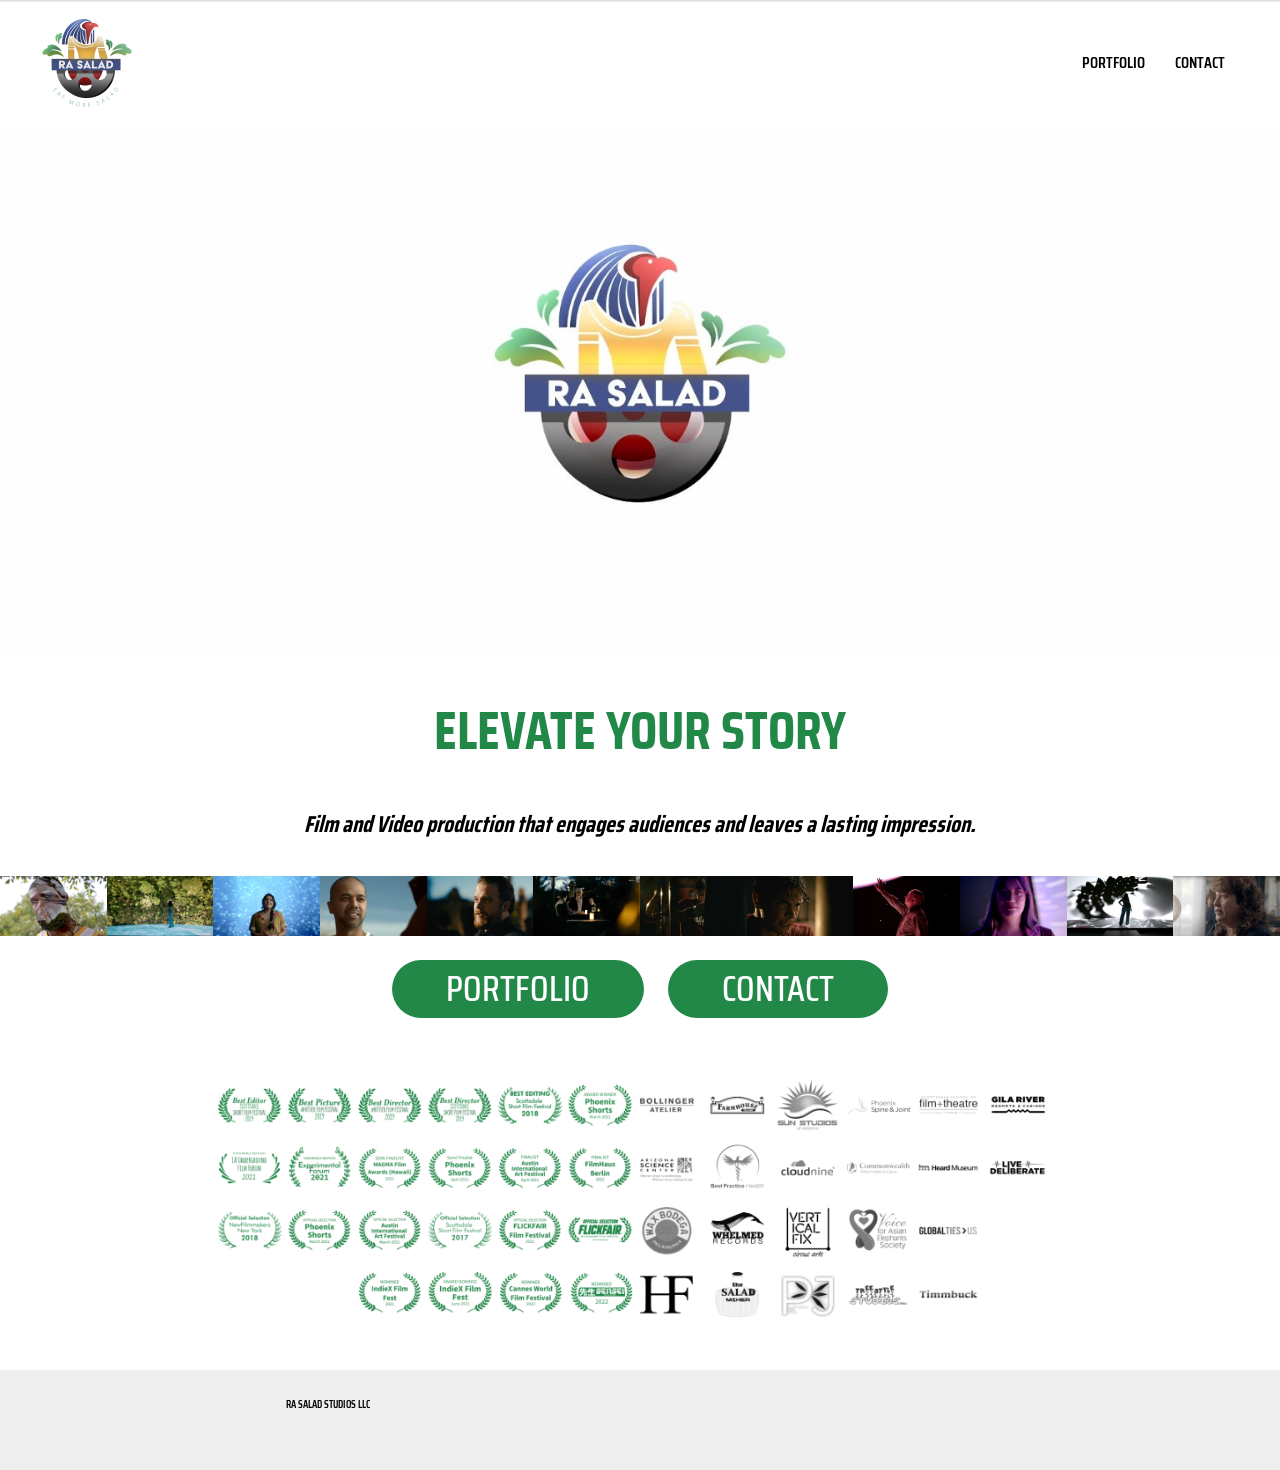
==== index.html @ f5c06522 "RaSalad Full Upload Full website directory upload from scratch" ====
<!DOCTYPE html>
<html lang="en-US">
<head>
<meta charset="UTF-8">
<meta name="viewport" content="width=device-width, initial-scale=1">
	<link rel="profile" href="https://gmpg.org/xfn/11"> 
	<title></title>
<meta name='robots' content='max-image-preview:large' />
<link rel='dns-prefetch' href='//fonts.googleapis.com' />
<link href='https://fonts.googleapis.com' rel='preconnect' />
<link href='https://fonts.gstatic.com' crossorigin='anonymous' rel='preconnect' />




<style id="wp-img-auto-sizes-contain-inline-css">
img:is([sizes=auto i],[sizes^="auto," i]){contain-intrinsic-size:3000px 1500px}
</style>
<link rel='stylesheet' id='astra-theme-css-css' href='styles/theme.css' media='all' />
<style id="astra-theme-css-inline-css">
:root{--ast-post-nav-space:0;--ast-container-default-xlg-padding:3em;--ast-container-default-lg-padding:3em;--ast-container-default-slg-padding:2em;--ast-container-default-md-padding:3em;--ast-container-default-sm-padding:3em;--ast-container-default-xs-padding:2.4em;--ast-container-default-xxs-padding:1.8em;--ast-code-block-background:#ECEFF3;--ast-comment-inputs-background:#F9FAFB;--ast-normal-container-width:1200px;--ast-narrow-container-width:844px;--ast-blog-title-font-weight:normal;--ast-blog-meta-weight:inherit;--ast-global-color-primary:var(--ast-global-color-5);--ast-global-color-secondary:var(--ast-global-color-4);--ast-global-color-alternate-background:var(--ast-global-color-7);--ast-global-color-subtle-background:var(--ast-global-color-6);--ast-bg-style-guide:var( --ast-global-color-secondary,var(--ast-global-color-5) );--ast-shadow-style-guide:0px 0px 4px 0 #00000057;--ast-global-dark-bg-style:#fff;--ast-global-dark-lfs:#fbfbfb;--ast-widget-bg-color:#fafafa;--ast-wc-container-head-bg-color:#fbfbfb;--ast-title-layout-bg:#eeeeee;--ast-search-border-color:#e7e7e7;--ast-lifter-hover-bg:#e6e6e6;--ast-gallery-block-color:#000;--srfm-color-input-label:var(--ast-global-color-2);}html{font-size:100%;}a{color:var(--ast-global-color-3);}a:hover,a:focus{color:var(--ast-global-color-0);}body,button,input,select,textarea,.ast-button,.ast-custom-button{font-family:'Saira Condensed',sans-serif;font-weight:600;font-size:16px;font-size:1rem;line-height:var(--ast-body-line-height,1.65em);}blockquote{color:var(--ast-global-color-4);}p,.entry-content p{margin-bottom:0.5em;}h1,h2,h3,h4,h5,h6,.entry-content :where(h1,h2,h3,h4,h5,h6),.site-title,.site-title a{font-weight:700;line-height:3em;}.ast-site-identity .site-title a{color:var(--ast-global-color-2);}.site-title{font-size:27px;font-size:1.6875rem;display:block;}header .custom-logo-link img{max-width:94px;width:94px;}.astra-logo-svg{width:94px;}.site-header .site-description{font-size:15px;font-size:0.9375rem;display:none;}.entry-title{font-size:26px;font-size:1.625rem;}.archive .ast-article-post .ast-article-inner,.blog .ast-article-post .ast-article-inner,.archive .ast-article-post .ast-article-inner:hover,.blog .ast-article-post .ast-article-inner:hover{overflow:hidden;}h1,.entry-content :where(h1){font-size:73px;font-size:4.5625rem;font-weight:700;line-height:1.4em;}h2,.entry-content :where(h2){font-size:26px;font-size:1.625rem;font-weight:700;line-height:1.3em;}h3,.entry-content :where(h3){font-size:26px;font-size:1.625rem;font-weight:700;line-height:1.3em;}h4,.entry-content :where(h4){font-size:24px;font-size:1.5rem;line-height:1.2em;font-weight:700;}h5,.entry-content :where(h5){font-size:20px;font-size:1.25rem;line-height:1.2em;font-weight:700;}h6,.entry-content :where(h6){font-size:16px;font-size:1rem;line-height:1.25em;font-weight:700;}::selection{background-color:var(--ast-global-color-3);color:#ffffff;}body,h1,h2,h3,h4,h5,h6,.entry-title a,.entry-content :where(h1,h2,h3,h4,h5,h6){color:var(--ast-global-color-4);}.tagcloud a:hover,.tagcloud a:focus,.tagcloud a.current-item{color:#ffffff;border-color:var(--ast-global-color-3);background-color:var(--ast-global-color-3);}input:focus,input[type="text"]:focus,input[type="email"]:focus,input[type="url"]:focus,input[type="password"]:focus,input[type="reset"]:focus,input[type="search"]:focus,textarea:focus{border-color:var(--ast-global-color-3);}input[type="radio"]:checked,input[type=reset],input[type="checkbox"]:checked,input[type="checkbox"]:hover:checked,input[type="checkbox"]:focus:checked,input[type=range]::-webkit-slider-thumb{border-color:var(--ast-global-color-3);background-color:var(--ast-global-color-3);box-shadow:none;}.site-footer a:hover + .post-count,.site-footer a:focus + .post-count{background:var(--ast-global-color-3);border-color:var(--ast-global-color-3);}.single .nav-links .nav-previous,.single .nav-links .nav-next{color:var(--ast-global-color-3);}.entry-meta,.entry-meta *{line-height:1.45;color:var(--ast-global-color-3);}.entry-meta a:not(.ast-button):hover,.entry-meta a:not(.ast-button):hover *,.entry-meta a:not(.ast-button):focus,.entry-meta a:not(.ast-button):focus *,.page-links > .page-link,.page-links .page-link:hover,.post-navigation a:hover{color:var(--ast-global-color-0);}#cat option,.secondary .calendar_wrap thead a,.secondary .calendar_wrap thead a:visited{color:var(--ast-global-color-3);}.secondary .calendar_wrap #today,.ast-progress-val span{background:var(--ast-global-color-3);}.secondary a:hover + .post-count,.secondary a:focus + .post-count{background:var(--ast-global-color-3);border-color:var(--ast-global-color-3);}.calendar_wrap #today > a{color:#ffffff;}.page-links .page-link,.single .post-navigation a{color:var(--ast-global-color-3);}.ast-search-menu-icon .search-form button.search-submit{padding:0 4px;}.ast-search-menu-icon form.search-form{padding-right:0;}.ast-header-search .ast-search-menu-icon.ast-dropdown-active .search-form,.ast-header-search .ast-search-menu-icon.ast-dropdown-active .search-field:focus{transition:all 0.2s;}.search-form input.search-field:focus{outline:none;}.ast-mobile-header-content .ast-builder-layout-element:not(.ast-builder-menu):not(.ast-header-divider-element),.ast-mobile-popup-content .ast-builder-layout-element:not(.ast-builder-menu):not(.ast-header-divider-element){padding:15px 20px;}.ast-archive-title{color:var(--ast-global-color-3);}.widget-title,.widget .wp-block-heading{font-size:22px;font-size:1.375rem;color:var(--ast-global-color-3);}.single .ast-author-details .author-title{color:var(--ast-global-color-0);}.ast-single-post .entry-content a,.ast-comment-content a:not(.ast-comment-edit-reply-wrap a){text-decoration:underline;}.ast-single-post .wp-block-button .wp-block-button__link,.ast-single-post .entry-content .uagb-tab a,.ast-single-post .entry-content .uagb-ifb-cta a,.ast-single-post .entry-content .wp-block-uagb-buttons a,.ast-single-post .entry-content .uabb-module-content a,.ast-single-post .entry-content .uagb-post-grid a,.ast-single-post .entry-content .uagb-timeline a,.ast-single-post .entry-content .uagb-toc__wrap a,.ast-single-post .entry-content .uagb-taxomony-box a,.entry-content .wp-block-latest-posts > li > a,.ast-single-post .entry-content .wp-block-file__button,a.ast-post-filter-single,.ast-single-post .wp-block-buttons .wp-block-button.is-style-outline .wp-block-button__link,.ast-single-post .ast-comment-content .comment-reply-link,.ast-single-post .ast-comment-content .comment-edit-link{text-decoration:none;}.ast-search-menu-icon.slide-search a:focus-visible:focus-visible,.astra-search-icon:focus-visible,#close:focus-visible,a:focus-visible,.ast-menu-toggle:focus-visible,.site .skip-link:focus-visible,.wp-block-loginout input:focus-visible,.wp-block-search.wp-block-search__button-inside .wp-block-search__inside-wrapper,.ast-header-navigation-arrow:focus-visible,.ast-orders-table__row .ast-orders-table__cell:focus-visible,a#ast-apply-coupon:focus-visible,#ast-apply-coupon:focus-visible,#close:focus-visible,.button.search-submit:focus-visible,#search_submit:focus,.normal-search:focus-visible,.ast-header-account-wrap:focus-visible,.astra-cart-drawer-close:focus,.ast-single-variation:focus,.ast-button:focus,.ast-builder-button-wrap:has(.ast-custom-button-link:focus),.ast-builder-button-wrap .ast-custom-button-link:focus{outline-style:dotted;outline-color:inherit;outline-width:thin;}input:focus,input[type="text"]:focus,input[type="email"]:focus,input[type="url"]:focus,input[type="password"]:focus,input[type="reset"]:focus,input[type="search"]:focus,input[type="number"]:focus,textarea:focus,.wp-block-search__input:focus,[data-section="section-header-mobile-trigger"] .ast-button-wrap .ast-mobile-menu-trigger-minimal:focus,.ast-mobile-popup-drawer.active .menu-toggle-close:focus,#ast-scroll-top:focus,#coupon_code:focus,#ast-coupon-code:focus{border-style:dotted;border-color:inherit;border-width:thin;}input{outline:none;}.ast-logo-title-inline .site-logo-img{padding-right:1em;}.site-logo-img img{ transition:all 0.2s linear;}body .ast-oembed-container *{position:absolute;top:0;width:100%;height:100%;left:0;}body .wp-block-embed-pocket-casts .ast-oembed-container *{position:unset;}.ast-single-post-featured-section + article {margin-top: 2em;}.site-content .ast-single-post-featured-section img {width: 100%;overflow: hidden;object-fit: cover;}.site > .ast-single-related-posts-container {margin-top: 0;}@media (min-width: 922px) {.ast-desktop .ast-container--narrow {max-width: var(--ast-narrow-container-width);margin: 0 auto;}}@media (max-width:921.9px){#ast-desktop-header{display:none;}}@media (min-width:922px){#ast-mobile-header{display:none;}}.wp-block-buttons.aligncenter{justify-content:center;}@media (max-width:921px){.ast-theme-transparent-header #primary,.ast-theme-transparent-header #secondary{padding:0;}}@media (max-width:921px){.ast-plain-container.ast-no-sidebar #primary{padding:0;}}.ast-plain-container.ast-no-sidebar #primary{margin-top:0;margin-bottom:0;}.wp-block-button.is-style-outline .wp-block-button__link{border-color:var(--ast-global-color-3);border-top-width:0px;border-right-width:0px;border-bottom-width:0px;border-left-width:0px;}div.wp-block-button.is-style-outline > .wp-block-button__link:not(.has-text-color),div.wp-block-button.wp-block-button__link.is-style-outline:not(.has-text-color){color:var(--ast-global-color-3);}.wp-block-button.is-style-outline .wp-block-button__link:hover,.wp-block-buttons .wp-block-button.is-style-outline .wp-block-button__link:focus,.wp-block-buttons .wp-block-button.is-style-outline > .wp-block-button__link:not(.has-text-color):hover,.wp-block-buttons .wp-block-button.wp-block-button__link.is-style-outline:not(.has-text-color):hover{color:#ffffff;background-color:var(--ast-global-color-0);border-color:var(--ast-global-color-0);}.post-page-numbers.current .page-link,.ast-pagination .page-numbers.current{color:#ffffff;border-color:var(--ast-global-color-3);background-color:var(--ast-global-color-3);}.wp-block-button.is-style-outline .wp-block-button__link{border-top-width:0px;border-right-width:0px;border-bottom-width:0px;border-left-width:0px;}.wp-block-button.is-style-outline .wp-block-button__link.wp-element-button,.ast-outline-button{border-color:var(--ast-global-color-3);font-family:inherit;font-weight:500;font-size:16px;font-size:1rem;line-height:1em;border-top-left-radius:0px;border-top-right-radius:0px;border-bottom-right-radius:0px;border-bottom-left-radius:0px;}.wp-block-buttons .wp-block-button.is-style-outline > .wp-block-button__link:not(.has-text-color),.wp-block-buttons .wp-block-button.wp-block-button__link.is-style-outline:not(.has-text-color),.ast-outline-button{color:var(--ast-global-color-3);}.wp-block-button.is-style-outline .wp-block-button__link:hover,.wp-block-buttons .wp-block-button.is-style-outline .wp-block-button__link:focus,.wp-block-buttons .wp-block-button.is-style-outline > .wp-block-button__link:not(.has-text-color):hover,.wp-block-buttons .wp-block-button.wp-block-button__link.is-style-outline:not(.has-text-color):hover,.ast-outline-button:hover,.ast-outline-button:focus,.wp-block-uagb-buttons-child .uagb-buttons-repeater.ast-outline-button:hover,.wp-block-uagb-buttons-child .uagb-buttons-repeater.ast-outline-button:focus{color:#ffffff;background-color:var(--ast-global-color-0);border-color:var(--ast-global-color-0);}.wp-block-button .wp-block-button__link.wp-element-button.is-style-outline:not(.has-background),.wp-block-button.is-style-outline>.wp-block-button__link.wp-element-button:not(.has-background),.ast-outline-button{background-color:transparent;}.entry-content[data-ast-blocks-layout] > figure{margin-bottom:1em;}h1.widget-title{font-weight:700;}h2.widget-title{font-weight:700;}h3.widget-title{font-weight:700;}#page{display:flex;flex-direction:column;min-height:100vh;}.ast-404-layout-1 h1.page-title{color:var(--ast-global-color-2);}.single .post-navigation a{line-height:1em;height:inherit;}.error-404 .page-sub-title{font-size:1.5rem;font-weight:inherit;}.search .site-content .content-area .search-form{margin-bottom:0;}#page .site-content{flex-grow:1;}.widget{margin-bottom:1.25em;}#secondary li{line-height:1.5em;}#secondary .wp-block-group h2{margin-bottom:0.7em;}#secondary h2{font-size:1.7rem;}.ast-separate-container .ast-article-post,.ast-separate-container .ast-article-single,.ast-separate-container .comment-respond{padding:3em;}.ast-separate-container .ast-article-single .ast-article-single{padding:0;}.ast-article-single .wp-block-post-template-is-layout-grid{padding-left:0;}.ast-separate-container .comments-title,.ast-narrow-container .comments-title{padding:1.5em 2em;}.ast-page-builder-template .comment-form-textarea,.ast-comment-formwrap .ast-grid-common-col{padding:0;}.ast-comment-formwrap{padding:0;display:inline-flex;column-gap:20px;width:100%;margin-left:0;margin-right:0;}.comments-area textarea#comment:focus,.comments-area textarea#comment:active,.comments-area .ast-comment-formwrap input[type="text"]:focus,.comments-area .ast-comment-formwrap input[type="text"]:active {box-shadow:none;outline:none;}.archive.ast-page-builder-template .entry-header{margin-top:2em;}.ast-page-builder-template .ast-comment-formwrap{width:100%;}.entry-title{margin-bottom:0.5em;}.ast-archive-description p{font-size:inherit;font-weight:inherit;line-height:inherit;}.ast-separate-container .ast-comment-list li.depth-1,.hentry{margin-bottom:2em;}@media (min-width:921px){.ast-left-sidebar.ast-page-builder-template #secondary,.archive.ast-right-sidebar.ast-page-builder-template .site-main{padding-left:20px;padding-right:20px;}}@media (max-width:544px){.ast-comment-formwrap.ast-row{column-gap:10px;display:inline-block;}#ast-commentform .ast-grid-common-col{position:relative;width:100%;}}@media (min-width:1201px){.ast-separate-container .ast-article-post,.ast-separate-container .ast-article-single,.ast-separate-container .ast-author-box,.ast-separate-container .ast-404-layout-1,.ast-separate-container .no-results{padding:3em;}}@media (max-width:921px){.ast-left-sidebar #content > .ast-container{display:flex;flex-direction:column-reverse;width:100%;}}@media (min-width:922px){.ast-separate-container.ast-right-sidebar #primary,.ast-separate-container.ast-left-sidebar #primary{border:0;}.search-no-results.ast-separate-container #primary{margin-bottom:4em;}}.wp-block-button .wp-block-button__link{color:#ffffff;}.wp-block-button .wp-block-button__link:hover,.wp-block-button .wp-block-button__link:focus{color:#ffffff;background-color:var(--ast-global-color-0);border-color:var(--ast-global-color-0);}.wp-block-button .wp-block-button__link,.wp-block-search .wp-block-search__button,body .wp-block-file .wp-block-file__button{border-style:solid;border-top-width:0px;border-right-width:0px;border-left-width:0px;border-bottom-width:0px;border-color:var(--ast-global-color-3);background-color:var(--ast-global-color-3);color:#ffffff;font-family:inherit;font-weight:500;line-height:1em;font-size:16px;font-size:1rem;border-top-left-radius:0px;border-top-right-radius:0px;border-bottom-right-radius:0px;border-bottom-left-radius:0px;padding-top:10px;padding-right:20px;padding-bottom:10px;padding-left:20px;}.menu-toggle,button,.ast-button,.ast-custom-button,.button,input#submit,input[type="button"],input[type="submit"],input[type="reset"],form[CLASS*="wp-block-search__"].wp-block-search .wp-block-search__inside-wrapper .wp-block-search__button,body .wp-block-file .wp-block-file__button,.search .search-submit{border-style:solid;border-top-width:0px;border-right-width:0px;border-left-width:0px;border-bottom-width:0px;color:#ffffff;border-color:var(--ast-global-color-3);background-color:var(--ast-global-color-3);padding-top:10px;padding-right:20px;padding-bottom:10px;padding-left:20px;font-family:inherit;font-weight:500;font-size:16px;font-size:1rem;line-height:1em;border-top-left-radius:0px;border-top-right-radius:0px;border-bottom-right-radius:0px;border-bottom-left-radius:0px;}button:focus,.menu-toggle:hover,button:hover,.ast-button:hover,.ast-custom-button:hover .button:hover,.ast-custom-button:hover ,input[type=reset]:hover,input[type=reset]:focus,input#submit:hover,input#submit:focus,input[type="button"]:hover,input[type="button"]:focus,input[type="submit"]:hover,input[type="submit"]:focus,form[CLASS*="wp-block-search__"].wp-block-search .wp-block-search__inside-wrapper .wp-block-search__button:hover,form[CLASS*="wp-block-search__"].wp-block-search .wp-block-search__inside-wrapper .wp-block-search__button:focus,body .wp-block-file .wp-block-file__button:hover,body .wp-block-file .wp-block-file__button:focus{color:#ffffff;background-color:var(--ast-global-color-0);border-color:var(--ast-global-color-0);}form[CLASS*="wp-block-search__"].wp-block-search .wp-block-search__inside-wrapper .wp-block-search__button.has-icon{padding-top:calc(10px - 3px);padding-right:calc(20px - 3px);padding-bottom:calc(10px - 3px);padding-left:calc(20px - 3px);}@media (max-width:921px){.ast-mobile-header-stack .main-header-bar .ast-search-menu-icon{display:inline-block;}.ast-header-break-point.ast-header-custom-item-outside .ast-mobile-header-stack .main-header-bar .ast-search-icon{margin:0;}.ast-comment-avatar-wrap img{max-width:2.5em;}.ast-comment-meta{padding:0 1.8888em 1.3333em;}.ast-separate-container .ast-comment-list li.depth-1{padding:1.5em 2.14em;}.ast-separate-container .comment-respond{padding:2em 2.14em;}}@media (min-width:544px){.ast-container{max-width:100%;}}@media (max-width:544px){.ast-separate-container .ast-article-post,.ast-separate-container .ast-article-single,.ast-separate-container .comments-title,.ast-separate-container .ast-archive-description{padding:1.5em 1em;}.ast-separate-container #content .ast-container{padding-left:0.54em;padding-right:0.54em;}.ast-separate-container .ast-comment-list .bypostauthor{padding:.5em;}.ast-search-menu-icon.ast-dropdown-active .search-field{width:170px;}} #ast-mobile-header .ast-site-header-cart-li a{pointer-events:none;}@media (min-width:545px){.ast-page-builder-template .comments-area,.single.ast-page-builder-template .entry-header,.single.ast-page-builder-template .post-navigation,.single.ast-page-builder-template .ast-single-related-posts-container{max-width:1240px;margin-left:auto;margin-right:auto;}}.ast-separate-container{background-image:linear-gradient(to right,rgba(32,135,72,0),rgba(32,135,72,0));background-repeat:repeat-x;background-position:center bottom;background-size:auto;background-attachment:scroll;}@media (max-width:921px){.site-title{display:block;}.site-header .site-description{display:none;}h1,.entry-content :where(h1){font-size:30px;}h2,.entry-content :where(h2){font-size:25px;}h3,.entry-content :where(h3){font-size:20px;}}@media (max-width:544px){.site-title{display:block;}.site-header .site-description{display:none;}h1,.entry-content :where(h1){font-size:30px;}h2,.entry-content :where(h2){font-size:25px;}h3,.entry-content :where(h3){font-size:20px;}}@media (max-width:921px){html{font-size:91.2%;}}@media (max-width:544px){html{font-size:91.2%;}}@media (min-width:922px){.ast-container{max-width:1240px;}}@media (min-width:922px){.site-content .ast-container{display:flex;}}@media (max-width:921px){.site-content .ast-container{flex-direction:column;}}@media (min-width:922px){.main-header-menu .sub-menu .menu-item.ast-left-align-sub-menu:hover > .sub-menu,.main-header-menu .sub-menu .menu-item.ast-left-align-sub-menu.focus > .sub-menu{margin-left:-0px;}}.ast-theme-transparent-header [data-section="section-header-mobile-trigger"] .ast-button-wrap .ast-mobile-menu-trigger-minimal{background:transparent;}.site .comments-area{padding-bottom:3em;}.wp-block-file {display: flex;align-items: center;flex-wrap: wrap;justify-content: space-between;}.wp-block-pullquote {border: none;}.wp-block-pullquote blockquote::before {content: "\201D";font-family: "Helvetica",sans-serif;display: flex;transform: rotate( 180deg );font-size: 6rem;font-style: normal;line-height: 1;font-weight: bold;align-items: center;justify-content: center;}.has-text-align-right > blockquote::before {justify-content: flex-start;}.has-text-align-left > blockquote::before {justify-content: flex-end;}figure.wp-block-pullquote.is-style-solid-color blockquote {max-width: 100%;text-align: inherit;}:root {--wp--custom--ast-default-block-top-padding: 2em;--wp--custom--ast-default-block-right-padding: 2em;--wp--custom--ast-default-block-bottom-padding: 2em;--wp--custom--ast-default-block-left-padding: 2em;--wp--custom--ast-container-width: 1200px;--wp--custom--ast-content-width-size: 1200px;--wp--custom--ast-wide-width-size: calc(1200px + var(--wp--custom--ast-default-block-left-padding) + var(--wp--custom--ast-default-block-right-padding));}.ast-narrow-container {--wp--custom--ast-content-width-size: 844px;--wp--custom--ast-wide-width-size: 844px;}@media(max-width: 921px) {:root {--wp--custom--ast-default-block-top-padding: 2em;--wp--custom--ast-default-block-right-padding: 2em;--wp--custom--ast-default-block-bottom-padding: 2em;--wp--custom--ast-default-block-left-padding: 2em;}}@media(max-width: 544px) {:root {--wp--custom--ast-default-block-top-padding: 2em;--wp--custom--ast-default-block-right-padding: 2em;--wp--custom--ast-default-block-bottom-padding: 2em;--wp--custom--ast-default-block-left-padding: 2em;}}.entry-content > .wp-block-group,.entry-content > .wp-block-cover,.entry-content > .wp-block-columns {padding-top: var(--wp--custom--ast-default-block-top-padding);padding-right: var(--wp--custom--ast-default-block-right-padding);padding-bottom: var(--wp--custom--ast-default-block-bottom-padding);padding-left: var(--wp--custom--ast-default-block-left-padding);}.ast-plain-container.ast-no-sidebar .entry-content > .alignfull,.ast-page-builder-template .ast-no-sidebar .entry-content > .alignfull {margin-left: calc( -50vw + 50%);margin-right: calc( -50vw + 50%);max-width: 100vw;width: 100vw;}.ast-plain-container.ast-no-sidebar .entry-content .alignfull .alignfull,.ast-page-builder-template.ast-no-sidebar .entry-content .alignfull .alignfull,.ast-plain-container.ast-no-sidebar .entry-content .alignfull .alignwide,.ast-page-builder-template.ast-no-sidebar .entry-content .alignfull .alignwide,.ast-plain-container.ast-no-sidebar .entry-content .alignwide .alignfull,.ast-page-builder-template.ast-no-sidebar .entry-content .alignwide .alignfull,.ast-plain-container.ast-no-sidebar .entry-content .alignwide .alignwide,.ast-page-builder-template.ast-no-sidebar .entry-content .alignwide .alignwide,.ast-plain-container.ast-no-sidebar .entry-content .wp-block-column .alignfull,.ast-page-builder-template.ast-no-sidebar .entry-content .wp-block-column .alignfull,.ast-plain-container.ast-no-sidebar .entry-content .wp-block-column .alignwide,.ast-page-builder-template.ast-no-sidebar .entry-content .wp-block-column .alignwide {margin-left: auto;margin-right: auto;width: 100%;}[data-ast-blocks-layout] .wp-block-separator:not(.is-style-dots) {height: 0;}[data-ast-blocks-layout] .wp-block-separator {margin: 20px auto;}[data-ast-blocks-layout] .wp-block-separator:not(.is-style-wide):not(.is-style-dots) {max-width: 100px;}[data-ast-blocks-layout] .wp-block-separator.has-background {padding: 0;}.entry-content[data-ast-blocks-layout] > * {max-width: var(--wp--custom--ast-content-width-size);margin-left: auto;margin-right: auto;}.entry-content[data-ast-blocks-layout] > .alignwide {max-width: var(--wp--custom--ast-wide-width-size);}.entry-content[data-ast-blocks-layout] .alignfull {max-width: none;}.entry-content .wp-block-columns {margin-bottom: 0;}blockquote {margin: 1.5em;border-color: rgba(0,0,0,0.05);}.wp-block-quote:not(.has-text-align-right):not(.has-text-align-center) {border-left: 5px solid rgba(0,0,0,0.05);}.has-text-align-right > blockquote,blockquote.has-text-align-right {border-right: 5px solid rgba(0,0,0,0.05);}.has-text-align-left > blockquote,blockquote.has-text-align-left {border-left: 5px solid rgba(0,0,0,0.05);}.wp-block-site-tagline,.wp-block-latest-posts .read-more {margin-top: 15px;}.wp-block-loginout p label {display: block;}.wp-block-loginout p:not(.login-remember):not(.login-submit) input {width: 100%;}.wp-block-loginout input:focus {border-color: transparent;}.wp-block-loginout input:focus {outline: thin dotted;}.entry-content .wp-block-media-text .wp-block-media-text__content {padding: 0 0 0 8%;}.entry-content .wp-block-media-text.has-media-on-the-right .wp-block-media-text__content {padding: 0 8% 0 0;}.entry-content .wp-block-media-text.has-background .wp-block-media-text__content {padding: 8%;}.entry-content .wp-block-cover:not([class*="background-color"]):not(.has-text-color.has-link-color) .wp-block-cover__inner-container,.entry-content .wp-block-cover:not([class*="background-color"]) .wp-block-cover-image-text,.entry-content .wp-block-cover:not([class*="background-color"]) .wp-block-cover-text,.entry-content .wp-block-cover-image:not([class*="background-color"]) .wp-block-cover__inner-container,.entry-content .wp-block-cover-image:not([class*="background-color"]) .wp-block-cover-image-text,.entry-content .wp-block-cover-image:not([class*="background-color"]) .wp-block-cover-text {color: var(--ast-global-color-primary,var(--ast-global-color-5));}.wp-block-loginout .login-remember input {width: 1.1rem;height: 1.1rem;margin: 0 5px 4px 0;vertical-align: middle;}.wp-block-latest-posts > li > *:first-child,.wp-block-latest-posts:not(.is-grid) > li:first-child {margin-top: 0;}.entry-content > .wp-block-buttons,.entry-content > .wp-block-uagb-buttons {margin-bottom: 1.5em;}.wp-block-search__inside-wrapper .wp-block-search__input {padding: 0 10px;color: var(--ast-global-color-3);background: var(--ast-global-color-primary,var(--ast-global-color-5));border-color: var(--ast-border-color);}.wp-block-latest-posts .read-more {margin-bottom: 1.5em;}.wp-block-search__no-button .wp-block-search__inside-wrapper .wp-block-search__input {padding-top: 5px;padding-bottom: 5px;}.wp-block-latest-posts .wp-block-latest-posts__post-date,.wp-block-latest-posts .wp-block-latest-posts__post-author {font-size: 1rem;}.wp-block-latest-posts > li > *,.wp-block-latest-posts:not(.is-grid) > li {margin-top: 12px;margin-bottom: 12px;}.ast-page-builder-template .entry-content[data-ast-blocks-layout] > .alignwide:where(:not(.uagb-is-root-container):not(.spectra-is-root-container)) > * {max-width: var(--wp--custom--ast-wide-width-size);}.ast-page-builder-template .entry-content[data-ast-blocks-layout] > .inherit-container-width > *,.ast-page-builder-template .entry-content[data-ast-blocks-layout] > *:not(.wp-block-group):where(:not(.uagb-is-root-container):not(.spectra-is-root-container)) > *,.entry-content[data-ast-blocks-layout] > .wp-block-cover .wp-block-cover__inner-container {max-width: var(--wp--custom--ast-content-width-size) ;margin-left: auto;margin-right: auto;}.ast-page-builder-template .entry-content[data-ast-blocks-layout] > *,.ast-page-builder-template .entry-content[data-ast-blocks-layout] > .alignfull:where(:not(.wp-block-group):not(.uagb-is-root-container):not(.spectra-is-root-container)) > * {max-width: none;}.entry-content[data-ast-blocks-layout] .wp-block-cover:not(.alignleft):not(.alignright) {width: auto;}@media(max-width: 1200px) {.ast-separate-container .entry-content > .alignfull,.ast-separate-container .entry-content[data-ast-blocks-layout] > .alignwide,.ast-plain-container .entry-content[data-ast-blocks-layout] > .alignwide,.ast-plain-container .entry-content .alignfull {margin-left: calc(-1 * min(var(--ast-container-default-xlg-padding),20px)) ;margin-right: calc(-1 * min(var(--ast-container-default-xlg-padding),20px));}}@media(min-width: 1201px) {.ast-separate-container .entry-content > .alignfull {margin-left: calc(-1 * var(--ast-container-default-xlg-padding) );margin-right: calc(-1 * var(--ast-container-default-xlg-padding) );}.ast-separate-container .entry-content[data-ast-blocks-layout] > .alignwide,.ast-plain-container .entry-content[data-ast-blocks-layout] > .alignwide {margin-left: calc(-1 * var(--wp--custom--ast-default-block-left-padding) );margin-right: calc(-1 * var(--wp--custom--ast-default-block-right-padding) );}}@media(min-width: 921px) {.ast-separate-container .entry-content .wp-block-group.alignwide:not(.inherit-container-width) > :where(:not(.alignleft):not(.alignright)),.ast-plain-container .entry-content .wp-block-group.alignwide:not(.inherit-container-width) > :where(:not(.alignleft):not(.alignright)) {max-width: calc( var(--wp--custom--ast-content-width-size) + 80px );}.ast-plain-container.ast-right-sidebar .entry-content[data-ast-blocks-layout] .alignfull,.ast-plain-container.ast-left-sidebar .entry-content[data-ast-blocks-layout] .alignfull {margin-left: -60px;margin-right: -60px;}}@media(min-width: 544px) {.entry-content > .alignleft {margin-right: 20px;}.entry-content > .alignright {margin-left: 20px;}}@media (max-width:544px){.wp-block-columns .wp-block-column:not(:last-child){margin-bottom:20px;}.wp-block-latest-posts{margin:0;}}@media( max-width: 600px ) {.entry-content .wp-block-media-text .wp-block-media-text__content,.entry-content .wp-block-media-text.has-media-on-the-right .wp-block-media-text__content {padding: 8% 0 0;}.entry-content .wp-block-media-text.has-background .wp-block-media-text__content {padding: 8%;}}.ast-page-builder-template .entry-header {padding-left: 0;}.ast-narrow-container .site-content .wp-block-uagb-image--align-full .wp-block-uagb-image__figure {max-width: 100%;margin-left: auto;margin-right: auto;}.entry-content ul,.entry-content ol {padding: revert;margin: revert;}.entry-content ul.wc-block-product-template{padding: 0;}:root .has-ast-global-color-0-color{color:var(--ast-global-color-0);}:root .has-ast-global-color-0-background-color{background-color:var(--ast-global-color-0);}:root .wp-block-button .has-ast-global-color-0-color{color:var(--ast-global-color-0);}:root .wp-block-button .has-ast-global-color-0-background-color{background-color:var(--ast-global-color-0);}:root .has-ast-global-color-1-color{color:var(--ast-global-color-1);}:root .has-ast-global-color-1-background-color{background-color:var(--ast-global-color-1);}:root .wp-block-button .has-ast-global-color-1-color{color:var(--ast-global-color-1);}:root .wp-block-button .has-ast-global-color-1-background-color{background-color:var(--ast-global-color-1);}:root .has-ast-global-color-2-color{color:var(--ast-global-color-2);}:root .has-ast-global-color-2-background-color{background-color:var(--ast-global-color-2);}:root .wp-block-button .has-ast-global-color-2-color{color:var(--ast-global-color-2);}:root .wp-block-button .has-ast-global-color-2-background-color{background-color:var(--ast-global-color-2);}:root .has-ast-global-color-3-color{color:var(--ast-global-color-3);}:root .has-ast-global-color-3-background-color{background-color:var(--ast-global-color-3);}:root .wp-block-button .has-ast-global-color-3-color{color:var(--ast-global-color-3);}:root .wp-block-button .has-ast-global-color-3-background-color{background-color:var(--ast-global-color-3);}:root .has-ast-global-color-4-color{color:var(--ast-global-color-4);}:root .has-ast-global-color-4-background-color{background-color:var(--ast-global-color-4);}:root .wp-block-button .has-ast-global-color-4-color{color:var(--ast-global-color-4);}:root .wp-block-button .has-ast-global-color-4-background-color{background-color:var(--ast-global-color-4);}:root .has-ast-global-color-5-color{color:var(--ast-global-color-5);}:root .has-ast-global-color-5-background-color{background-color:var(--ast-global-color-5);}:root .wp-block-button .has-ast-global-color-5-color{color:var(--ast-global-color-5);}:root .wp-block-button .has-ast-global-color-5-background-color{background-color:var(--ast-global-color-5);}:root .has-ast-global-color-6-color{color:var(--ast-global-color-6);}:root .has-ast-global-color-6-background-color{background-color:var(--ast-global-color-6);}:root .wp-block-button .has-ast-global-color-6-color{color:var(--ast-global-color-6);}:root .wp-block-button .has-ast-global-color-6-background-color{background-color:var(--ast-global-color-6);}:root .has-ast-global-color-7-color{color:var(--ast-global-color-7);}:root .has-ast-global-color-7-background-color{background-color:var(--ast-global-color-7);}:root .wp-block-button .has-ast-global-color-7-color{color:var(--ast-global-color-7);}:root .wp-block-button .has-ast-global-color-7-background-color{background-color:var(--ast-global-color-7);}:root .has-ast-global-color-8-color{color:var(--ast-global-color-8);}:root .has-ast-global-color-8-background-color{background-color:var(--ast-global-color-8);}:root .wp-block-button .has-ast-global-color-8-color{color:var(--ast-global-color-8);}:root .wp-block-button .has-ast-global-color-8-background-color{background-color:var(--ast-global-color-8);}:root{--ast-global-color-0:#2d519a;--ast-global-color-1:#218848;--ast-global-color-2:#f8ae4e;--ast-global-color-3:#000000;--ast-global-color-4:#aaaaaa;--ast-global-color-5:#FFFFFF;--ast-global-color-6:#e2e8f0;--ast-global-color-7:#cbd5e1;--ast-global-color-8:#94a3b8;}:root {--ast-border-color : var(--ast-global-color-6);}.ast-archive-entry-banner {-js-display: flex;display: flex;flex-direction: column;justify-content: center;text-align: center;position: relative;background: var(--ast-title-layout-bg);}.ast-archive-entry-banner[data-banner-width-type="custom"] {margin: 0 auto;width: 100%;}.ast-archive-entry-banner[data-banner-layout="layout-1"] {background: inherit;padding: 20px 0;text-align: left;}body.archive .ast-archive-description{max-width:1200px;width:100%;text-align:left;padding-top:3em;padding-right:3em;padding-bottom:3em;padding-left:3em;}body.archive .ast-archive-description .ast-archive-title,body.archive .ast-archive-description .ast-archive-title *{font-weight:600;font-size:32px;font-size:2rem;}body.archive .ast-archive-description > *:not(:last-child){margin-bottom:10px;}@media (max-width:921px){body.archive .ast-archive-description{text-align:left;}}@media (max-width:544px){body.archive .ast-archive-description{text-align:left;}}.ast-theme-transparent-header #masthead .site-logo-img .transparent-custom-logo .astra-logo-svg{width:150px;}.ast-theme-transparent-header #masthead .site-logo-img .transparent-custom-logo img{ max-width:150px; width:150px;}@media (max-width:921px){.ast-theme-transparent-header #masthead .site-logo-img .transparent-custom-logo .astra-logo-svg{width:120px;}.ast-theme-transparent-header #masthead .site-logo-img .transparent-custom-logo img{ max-width:120px; width:120px;}}@media (max-width:543px){.ast-theme-transparent-header #masthead .site-logo-img .transparent-custom-logo .astra-logo-svg{width:100px;}.ast-theme-transparent-header #masthead .site-logo-img .transparent-custom-logo img{ max-width:100px; width:100px;}}@media (min-width:921px){.ast-theme-transparent-header #masthead{position:absolute;left:0;right:0;}.ast-theme-transparent-header .main-header-bar,.ast-theme-transparent-header.ast-header-break-point .main-header-bar{background:none;}body.elementor-editor-active.ast-theme-transparent-header #masthead,.fl-builder-edit .ast-theme-transparent-header #masthead,body.vc_editor.ast-theme-transparent-header #masthead,body.brz-ed.ast-theme-transparent-header #masthead{z-index:0;}.ast-header-break-point.ast-replace-site-logo-transparent.ast-theme-transparent-header .custom-mobile-logo-link{display:none;}.ast-header-break-point.ast-replace-site-logo-transparent.ast-theme-transparent-header .transparent-custom-logo{display:inline-block;}.ast-theme-transparent-header .ast-above-header,.ast-theme-transparent-header .ast-above-header.ast-above-header-bar{background-image:none;background-color:transparent;}.ast-theme-transparent-header .ast-below-header,.ast-theme-transparent-header .ast-below-header.ast-below-header-bar{background-image:none;background-color:transparent;}}.ast-theme-transparent-header .main-header-bar,.ast-theme-transparent-header.ast-header-break-point .main-header-bar-wrap .main-header-menu,.ast-theme-transparent-header.ast-header-break-point .main-header-bar-wrap .main-header-bar,.ast-theme-transparent-header.ast-header-break-point .ast-mobile-header-wrap .main-header-bar{background-color:rgba(255,255,255,0.39);}.ast-theme-transparent-header .main-header-bar .ast-search-menu-icon form{background-color:rgba(255,255,255,0.39);}.ast-theme-transparent-header .ast-above-header,.ast-theme-transparent-header .ast-above-header.ast-above-header-bar{background-color:rgba(255,255,255,0.39);}.ast-theme-transparent-header .ast-below-header,.ast-theme-transparent-header .ast-below-header.ast-below-header-bar{background-color:rgba(255,255,255,0.39);}.ast-theme-transparent-header .ast-builder-menu .main-header-menu .menu-item .sub-menu,.ast-header-break-point.ast-flyout-menu-enable.ast-header-break-point .ast-builder-menu .main-header-bar-navigation .main-header-menu .menu-item .sub-menu,.ast-header-break-point.ast-flyout-menu-enable.ast-header-break-point .ast-builder-menu .main-header-bar-navigation [CLASS*="ast-builder-menu-"] .main-header-menu .menu-item .sub-menu,.ast-theme-transparent-header .ast-builder-menu .main-header-menu .menu-item .sub-menu .menu-link,.ast-header-break-point.ast-flyout-menu-enable.ast-header-break-point .ast-builder-menu .main-header-bar-navigation .main-header-menu .menu-item .sub-menu .menu-link,.ast-header-break-point.ast-flyout-menu-enable.ast-header-break-point .ast-builder-menu .main-header-bar-navigation [CLASS*="ast-builder-menu-"] .main-header-menu .menu-item .sub-menu .menu-link,.ast-theme-transparent-header .main-header-menu .menu-item .sub-menu .menu-link,.ast-header-break-point.ast-flyout-menu-enable.ast-header-break-point .main-header-bar-navigation .main-header-menu .menu-item .sub-menu .menu-link,.ast-theme-transparent-header .main-header-menu .menu-item .sub-menu,.ast-header-break-point.ast-flyout-menu-enable.ast-header-break-point .main-header-bar-navigation .main-header-menu .menu-item .sub-menu{background-color:var(--ast-global-color-1);}.ast-theme-transparent-header .ast-builder-menu .main-header-menu .menu-item .sub-menu .menu-item .menu-link,.ast-theme-transparent-header .ast-builder-menu .main-header-menu .menu-item .sub-menu .menu-item > .ast-menu-toggle,.ast-theme-transparent-header .main-header-menu .menu-item .sub-menu .menu-link,.ast-header-break-point.ast-flyout-menu-enable.ast-header-break-point .main-header-bar-navigation .main-header-menu .menu-item .sub-menu .menu-link{color:var(--ast-global-color-3);}.ast-theme-transparent-header .ast-builder-menu .main-header-menu .menu-item .sub-menu .menu-link:hover,.ast-theme-transparent-header .ast-builder-menu .main-header-menu .menu-item .sub-menu .menu-item:hover > .menu-link,.ast-theme-transparent-header .ast-builder-menu .main-header-menu .menu-item .sub-menu .menu-item.focus > .menu-item,.ast-theme-transparent-header .ast-builder-menu .main-header-menu .menu-item .sub-menu .menu-item.current-menu-item > .menu-link,.ast-theme-transparent-header .ast-builder-menu .main-header-menu .menu-item .sub-menu .menu-item.current-menu-item > .ast-menu-toggle,.ast-theme-transparent-header .ast-builder-menu .main-header-menu .menu-item .sub-menu .menu-item:hover > .ast-menu-toggle,.ast-theme-transparent-header .ast-builder-menu .main-header-menu .menu-item .sub-menu .menu-item.focus > .ast-menu-toggle,.ast-theme-transparent-header .main-header-menu .menu-item .sub-menu .menu-item:hover > .menu-link,.ast-header-break-point.ast-flyout-menu-enable.ast-header-break-point .main-header-bar-navigation .main-header-menu .menu-item .sub-menu .menu-link{color:var(--ast-global-color-3);}.ast-theme-transparent-header .ast-builder-menu .main-header-menu,.ast-theme-transparent-header .ast-builder-menu .main-header-menu .menu-link,.ast-theme-transparent-header [CLASS*="ast-builder-menu-"] .main-header-menu .menu-item > .menu-link,.ast-theme-transparent-header .ast-masthead-custom-menu-items,.ast-theme-transparent-header .ast-masthead-custom-menu-items a,.ast-theme-transparent-header .ast-builder-menu .main-header-menu .menu-item > .ast-menu-toggle,.ast-theme-transparent-header .ast-builder-menu .main-header-menu .menu-item > .ast-menu-toggle,.ast-theme-transparent-header .ast-above-header-navigation a,.ast-header-break-point.ast-theme-transparent-header .ast-above-header-navigation a,.ast-header-break-point.ast-theme-transparent-header .ast-above-header-navigation > ul.ast-above-header-menu > .menu-item-has-children:not(.current-menu-item) > .ast-menu-toggle,.ast-theme-transparent-header .ast-below-header-menu,.ast-theme-transparent-header .ast-below-header-menu a,.ast-header-break-point.ast-theme-transparent-header .ast-below-header-menu a,.ast-header-break-point.ast-theme-transparent-header .ast-below-header-menu,.ast-theme-transparent-header .main-header-menu .menu-link{color:var(--ast-global-color-3);}.ast-theme-transparent-header .ast-builder-menu .main-header-menu .menu-item:hover > .menu-link,.ast-theme-transparent-header .ast-builder-menu .main-header-menu .menu-item:hover > .ast-menu-toggle,.ast-theme-transparent-header .ast-builder-menu .main-header-menu .ast-masthead-custom-menu-items a:hover,.ast-theme-transparent-header .ast-builder-menu .main-header-menu .focus > .menu-link,.ast-theme-transparent-header .ast-builder-menu .main-header-menu .focus > .ast-menu-toggle,.ast-theme-transparent-header .ast-builder-menu .main-header-menu .current-menu-item > .menu-link,.ast-theme-transparent-header .ast-builder-menu .main-header-menu .current-menu-ancestor > .menu-link,.ast-theme-transparent-header .ast-builder-menu .main-header-menu .current-menu-item > .ast-menu-toggle,.ast-theme-transparent-header .ast-builder-menu .main-header-menu .current-menu-ancestor > .ast-menu-toggle,.ast-theme-transparent-header [CLASS*="ast-builder-menu-"] .main-header-menu .current-menu-item > .menu-link,.ast-theme-transparent-header [CLASS*="ast-builder-menu-"] .main-header-menu .current-menu-ancestor > .menu-link,.ast-theme-transparent-header [CLASS*="ast-builder-menu-"] .main-header-menu .current-menu-item > .ast-menu-toggle,.ast-theme-transparent-header [CLASS*="ast-builder-menu-"] .main-header-menu .current-menu-ancestor > .ast-menu-toggle,.ast-theme-transparent-header .main-header-menu .menu-item:hover > .menu-link,.ast-theme-transparent-header .main-header-menu .current-menu-item > .menu-link,.ast-theme-transparent-header .main-header-menu .current-menu-ancestor > .menu-link{color:var(--ast-global-color-1);}.ast-theme-transparent-header .ast-builder-menu .main-header-menu .menu-item .sub-menu .menu-link,.ast-theme-transparent-header .main-header-menu .menu-item .sub-menu .menu-link{background-color:transparent;}@media (max-width:921px){.ast-theme-transparent-header #masthead{position:absolute;left:0;right:0;}.ast-theme-transparent-header .main-header-bar,.ast-theme-transparent-header.ast-header-break-point .main-header-bar{background:none;}body.elementor-editor-active.ast-theme-transparent-header #masthead,.fl-builder-edit .ast-theme-transparent-header #masthead,body.vc_editor.ast-theme-transparent-header #masthead,body.brz-ed.ast-theme-transparent-header #masthead{z-index:0;}.ast-header-break-point.ast-replace-site-logo-transparent.ast-theme-transparent-header .custom-mobile-logo-link{display:none;}.ast-header-break-point.ast-replace-site-logo-transparent.ast-theme-transparent-header .transparent-custom-logo{display:inline-block;}.ast-theme-transparent-header .ast-above-header,.ast-theme-transparent-header .ast-above-header.ast-above-header-bar{background-image:none;background-color:transparent;}.ast-theme-transparent-header .ast-below-header,.ast-theme-transparent-header .ast-below-header.ast-below-header-bar{background-image:none;background-color:transparent;}}@media (max-width:921px){.ast-theme-transparent-header .main-header-bar,.ast-theme-transparent-header.ast-header-break-point .main-header-bar-wrap .main-header-menu,.ast-theme-transparent-header.ast-header-break-point .main-header-bar-wrap .main-header-bar,.ast-theme-transparent-header.ast-header-break-point .ast-mobile-header-wrap .main-header-bar{background-color:rgba(255,255,255,0.39);}.ast-theme-transparent-header .main-header-bar .ast-search-menu-icon form{background-color:rgba(255,255,255,0.39);}.ast-theme-transparent-header.ast-header-break-point .ast-above-header,.ast-theme-transparent-header.ast-header-break-point .ast-above-header-bar .main-header-menu{background-color:rgba(255,255,255,0.39);}.ast-theme-transparent-header.ast-header-break-point .ast-below-header,.ast-theme-transparent-header.ast-header-break-point .ast-below-header-bar .main-header-menu{background-color:rgba(255,255,255,0.39);}}@media (max-width:544px){.ast-theme-transparent-header .main-header-bar,.ast-theme-transparent-header.ast-header-break-point .main-header-bar-wrap .main-header-menu,.ast-theme-transparent-header.ast-header-break-point .main-header-bar-wrap .main-header-bar,.ast-theme-transparent-header.ast-header-break-point .ast-mobile-header-wrap .main-header-bar{background-color:rgba(255,255,255,0.39);}.ast-theme-transparent-header .main-header-bar .ast-search-menu-icon form{background-color:rgba(255,255,255,0.39);}.ast-theme-transparent-header.ast-header-break-point .ast-above-header,.ast-theme-transparent-header.ast-header-break-point .ast-above-header-bar .main-header-menu{background-color:rgba(255,255,255,0.39);}.ast-theme-transparent-header.ast-header-break-point .ast-below-header,.ast-theme-transparent-header.ast-header-break-point .ast-below-header-bar .main-header-menu{background-color:rgba(255,255,255,0.39);}}.ast-theme-transparent-header #ast-desktop-header > .ast-main-header-wrap > .main-header-bar,.ast-theme-transparent-header.ast-header-break-point #ast-mobile-header > .ast-main-header-wrap > .main-header-bar{border-bottom-width:0px;border-bottom-style:solid;}.ast-breadcrumbs .trail-browse,.ast-breadcrumbs .trail-items,.ast-breadcrumbs .trail-items li{display:inline-block;margin:0;padding:0;border:none;background:inherit;text-indent:0;text-decoration:none;}.ast-breadcrumbs .trail-browse{font-size:inherit;font-style:inherit;font-weight:inherit;color:inherit;}.ast-breadcrumbs .trail-items{list-style:none;}.trail-items li::after{padding:0 0.3em;content:"\00bb";}.trail-items li:last-of-type::after{display:none;}h1,h2,h3,h4,h5,h6,.entry-content :where(h1,h2,h3,h4,h5,h6){color:var(--ast-global-color-3);}.entry-title a{color:var(--ast-global-color-3);}@media (max-width:921px){.ast-builder-grid-row-container.ast-builder-grid-row-tablet-3-firstrow .ast-builder-grid-row > *:first-child,.ast-builder-grid-row-container.ast-builder-grid-row-tablet-3-lastrow .ast-builder-grid-row > *:last-child{grid-column:1 / -1;}}@media (max-width:544px){.ast-builder-grid-row-container.ast-builder-grid-row-mobile-3-firstrow .ast-builder-grid-row > *:first-child,.ast-builder-grid-row-container.ast-builder-grid-row-mobile-3-lastrow .ast-builder-grid-row > *:last-child{grid-column:1 / -1;}}.ast-builder-layout-element[data-section="title_tagline"]{display:flex;}@media (max-width:921px){.ast-header-break-point .ast-builder-layout-element[data-section="title_tagline"]{display:flex;}}@media (max-width:544px){.ast-header-break-point .ast-builder-layout-element[data-section="title_tagline"]{display:flex;}}.ast-builder-menu-1{font-family:inherit;font-weight:inherit;}.ast-builder-menu-1 .menu-item > .menu-link{color:var(--ast-global-color-3);padding-top:15px;padding-bottom:15px;padding-left:15px;padding-right:15px;}.ast-builder-menu-1 .menu-item > .ast-menu-toggle{color:var(--ast-global-color-3);}.ast-builder-menu-1 .menu-link:hover,.ast-builder-menu-1 .main-header-menu > .menu-item:hover > .menu-link,.ast-builder-menu-1 .inline-on-mobile .ast-menu-toggle:hover,.ast-builder-menu-1 .inline-on-mobile .main-header-menu > .menu-item:hover > .ast-menu-toggle{color:var(--ast-global-color-1);}.ast-builder-menu-1 .ast-menu-toggle:hover,.ast-builder-menu-1 .main-header-menu > .menu-item:hover > .ast-menu-toggle{color:var(--ast-global-color-1);}.ast-builder-menu-1 .menu-item.current-menu-item > .menu-link,.ast-builder-menu-1 .inline-on-mobile .menu-item.current-menu-item > .ast-menu-toggle,.ast-builder-menu-1 .current-menu-ancestor > .menu-link{color:var(--ast-global-color-1);}.ast-builder-menu-1 .menu-item.current-menu-item > .ast-menu-toggle{color:var(--ast-global-color-1);}.ast-builder-menu-1 .sub-menu,.ast-builder-menu-1 .inline-on-mobile .sub-menu{border-top-width:2px;border-bottom-width:2px;border-right-width:0px;border-left-width:0px;border-color:var(--ast-global-color-3);border-style:solid;width:401px;}.ast-builder-menu-1 .sub-menu .sub-menu{top:-2px;}.ast-builder-menu-1 .main-header-menu > .menu-item > .sub-menu,.ast-builder-menu-1 .main-header-menu > .menu-item > .astra-full-megamenu-wrapper{margin-top:92px;}.ast-desktop .ast-builder-menu-1 .main-header-menu > .menu-item > .sub-menu:before,.ast-desktop .ast-builder-menu-1 .main-header-menu > .menu-item > .astra-full-megamenu-wrapper:before{height:calc( 92px + 2px + 5px );}.ast-builder-menu-1 .menu-item.menu-item-has-children > .ast-menu-toggle{top:15px;right:calc( 15px - 0.907em );}.ast-builder-menu-1 .main-header-menu,.ast-header-break-point .ast-builder-menu-1 .main-header-menu{margin-top:0px;margin-bottom:0px;margin-left:0px;margin-right:0px;}.ast-desktop .ast-builder-menu-1 .menu-item .sub-menu .menu-link{border-style:none;}@media (max-width:921px){.ast-header-break-point .ast-builder-menu-1 .menu-item.menu-item-has-children > .ast-menu-toggle{top:0;}.ast-builder-menu-1 .inline-on-mobile .menu-item.menu-item-has-children > .ast-menu-toggle{right:-15px;}.ast-builder-menu-1 .menu-item-has-children > .menu-link:after{content:unset;}.ast-builder-menu-1 .main-header-menu > .menu-item > .sub-menu,.ast-builder-menu-1 .main-header-menu > .menu-item > .astra-full-megamenu-wrapper{margin-top:0;}}@media (max-width:544px){.ast-header-break-point .ast-builder-menu-1 .menu-item.menu-item-has-children > .ast-menu-toggle{top:0;}.ast-builder-menu-1 .main-header-menu > .menu-item > .sub-menu,.ast-builder-menu-1 .main-header-menu > .menu-item > .astra-full-megamenu-wrapper{margin-top:0;}}.ast-builder-menu-1{display:flex;}@media (max-width:921px){.ast-header-break-point .ast-builder-menu-1{display:flex;}}@media (max-width:544px){.ast-header-break-point .ast-builder-menu-1{display:flex;}}.ast-footer-copyright{text-align:center;}.ast-footer-copyright.site-footer-focus-item {color:var(--ast-global-color-3);}@media (max-width:921px){.ast-footer-copyright{text-align:center;}}@media (max-width:544px){.ast-footer-copyright{text-align:center;}}.ast-footer-copyright.site-footer-focus-item {font-size:16px;font-size:1rem;}.ast-footer-copyright.ast-builder-layout-element{display:flex;}@media (max-width:921px){.ast-header-break-point .ast-footer-copyright.ast-builder-layout-element{display:flex;}}@media (max-width:544px){.ast-header-break-point .ast-footer-copyright.ast-builder-layout-element{display:flex;}}.site-above-footer-wrap{padding-top:20px;padding-bottom:20px;}.site-above-footer-wrap[data-section="section-above-footer-builder"]{background-color:#eeeeee;min-height:60px;}.site-above-footer-wrap[data-section="section-above-footer-builder"] .ast-builder-grid-row{max-width:1200px;min-height:60px;margin-left:auto;margin-right:auto;}.site-above-footer-wrap[data-section="section-above-footer-builder"] .ast-builder-grid-row,.site-above-footer-wrap[data-section="section-above-footer-builder"] .site-footer-section{align-items:flex-start;}.site-above-footer-wrap[data-section="section-above-footer-builder"].ast-footer-row-inline .site-footer-section{display:flex;margin-bottom:0;}.ast-builder-grid-row-2-equal .ast-builder-grid-row{grid-template-columns:repeat( 2,1fr );}@media (max-width:921px){.site-above-footer-wrap[data-section="section-above-footer-builder"].ast-footer-row-tablet-inline .site-footer-section{display:flex;margin-bottom:0;}.site-above-footer-wrap[data-section="section-above-footer-builder"].ast-footer-row-tablet-stack .site-footer-section{display:block;margin-bottom:10px;}.ast-builder-grid-row-container.ast-builder-grid-row-tablet-2-equal .ast-builder-grid-row{grid-template-columns:repeat( 2,1fr );}}@media (max-width:544px){.site-above-footer-wrap[data-section="section-above-footer-builder"].ast-footer-row-mobile-inline .site-footer-section{display:flex;margin-bottom:0;}.site-above-footer-wrap[data-section="section-above-footer-builder"].ast-footer-row-mobile-stack .site-footer-section{display:block;margin-bottom:10px;}.ast-builder-grid-row-container.ast-builder-grid-row-mobile-full .ast-builder-grid-row{grid-template-columns:1fr;}}.site-above-footer-wrap[data-section="section-above-footer-builder"]{display:grid;}@media (max-width:921px){.ast-header-break-point .site-above-footer-wrap[data-section="section-above-footer-builder"]{display:grid;}}@media (max-width:544px){.ast-header-break-point .site-above-footer-wrap[data-section="section-above-footer-builder"]{display:grid;}}.site-footer{background-color:var(--ast-global-color-3);background-image:none;}.footer-widget-area.widget-area.site-footer-focus-item{width:auto;}.ast-footer-row-inline .footer-widget-area.widget-area.site-footer-focus-item{width:100%;}.ast-desktop .ast-mega-menu-enabled .ast-builder-menu-1 div:not( .astra-full-megamenu-wrapper) .sub-menu,.ast-builder-menu-1 .inline-on-mobile .sub-menu,.ast-desktop .ast-builder-menu-1 .astra-full-megamenu-wrapper,.ast-desktop .ast-builder-menu-1 .menu-item .sub-menu{box-shadow:0px 4px 10px -2px rgba(0,0,0,0.1);}.ast-desktop .ast-mobile-popup-drawer.active .ast-mobile-popup-inner{max-width:35%;}@media (max-width:921px){.ast-mobile-popup-drawer.active .ast-mobile-popup-inner{max-width:90%;}}@media (max-width:544px){.ast-mobile-popup-drawer.active .ast-mobile-popup-inner{max-width:90%;}}.ast-header-break-point .main-header-bar{border-bottom-width:1px;}@media (min-width:922px){.main-header-bar{border-bottom-width:1px;}}.main-header-menu .menu-item,#astra-footer-menu .menu-item,.main-header-bar .ast-masthead-custom-menu-items{-js-display:flex;display:flex;-webkit-box-pack:center;-webkit-justify-content:center;-moz-box-pack:center;-ms-flex-pack:center;justify-content:center;-webkit-box-orient:vertical;-webkit-box-direction:normal;-webkit-flex-direction:column;-moz-box-orient:vertical;-moz-box-direction:normal;-ms-flex-direction:column;flex-direction:column;}.main-header-menu > .menu-item > .menu-link,#astra-footer-menu > .menu-item > .menu-link{height:100%;-webkit-box-align:center;-webkit-align-items:center;-moz-box-align:center;-ms-flex-align:center;align-items:center;-js-display:flex;display:flex;}.ast-header-break-point .main-navigation ul .menu-item .menu-link .icon-arrow:first-of-type svg{top:.2em;margin-top:0px;margin-left:0px;width:.65em;transform:translate(0,-2px) rotateZ(270deg);}.ast-mobile-popup-content .ast-submenu-expanded > .ast-menu-toggle{transform:rotateX(180deg);overflow-y:auto;}@media (min-width:922px){.ast-builder-menu .main-navigation > ul > li:last-child a{margin-right:0;}}.ast-separate-container .ast-article-inner{background-image:linear-gradient(to right,var(--ast-global-color-5),var(--ast-global-color-5));background-repeat:repeat;background-position:center center;background-size:auto;background-attachment:scroll;}@media (max-width:921px){.ast-separate-container .ast-article-inner{background-image:linear-gradient(to right,var(--ast-global-color-5),var(--ast-global-color-5));}}@media (max-width:544px){.ast-separate-container .ast-article-inner{background-image:linear-gradient(to right,var(--ast-global-color-5),var(--ast-global-color-5));}}.ast-separate-container .ast-article-single:not(.ast-related-post),.ast-separate-container .error-404,.ast-separate-container .no-results,.single.ast-separate-container .site-main .ast-author-meta,.ast-separate-container .related-posts-title-wrapper,.ast-separate-container .comments-count-wrapper,.ast-box-layout.ast-plain-container .site-content,.ast-padded-layout.ast-plain-container .site-content,.ast-separate-container .ast-archive-description,.ast-separate-container .comments-area .comment-respond,.ast-separate-container .comments-area .ast-comment-list li,.ast-separate-container .comments-area .comments-title{background-image:linear-gradient(to right,var(--ast-global-color-5),var(--ast-global-color-5));background-repeat:repeat;background-position:center center;background-size:auto;background-attachment:scroll;}@media (max-width:921px){.ast-separate-container .ast-article-single:not(.ast-related-post),.ast-separate-container .error-404,.ast-separate-container .no-results,.single.ast-separate-container .site-main .ast-author-meta,.ast-separate-container .related-posts-title-wrapper,.ast-separate-container .comments-count-wrapper,.ast-box-layout.ast-plain-container .site-content,.ast-padded-layout.ast-plain-container .site-content,.ast-separate-container .ast-archive-description{background-image:linear-gradient(to right,var(--ast-global-color-5),var(--ast-global-color-5));}}@media (max-width:544px){.ast-separate-container .ast-article-single:not(.ast-related-post),.ast-separate-container .error-404,.ast-separate-container .no-results,.single.ast-separate-container .site-main .ast-author-meta,.ast-separate-container .related-posts-title-wrapper,.ast-separate-container .comments-count-wrapper,.ast-box-layout.ast-plain-container .site-content,.ast-padded-layout.ast-plain-container .site-content,.ast-separate-container .ast-archive-description{background-image:linear-gradient(to right,var(--ast-global-color-5),var(--ast-global-color-5));}}.ast-separate-container.ast-two-container #secondary .widget{background-image:linear-gradient(to right,var(--ast-global-color-5),var(--ast-global-color-5));background-repeat:repeat;background-position:center center;background-size:auto;background-attachment:scroll;}@media (max-width:921px){.ast-separate-container.ast-two-container #secondary .widget{background-image:linear-gradient(to right,var(--ast-global-color-5),var(--ast-global-color-5));}}@media (max-width:544px){.ast-separate-container.ast-two-container #secondary .widget{background-image:linear-gradient(to right,var(--ast-global-color-5),var(--ast-global-color-5));}}.ast-plain-container,.ast-page-builder-template{background-image:linear-gradient(to right,var(--ast-global-color-5),var(--ast-global-color-5));background-repeat:repeat;background-position:center center;background-size:auto;background-attachment:scroll;}@media (max-width:921px){.ast-plain-container,.ast-page-builder-template{background-image:linear-gradient(to right,var(--ast-global-color-5),var(--ast-global-color-5));}}@media (max-width:544px){.ast-plain-container,.ast-page-builder-template{background-image:linear-gradient(to right,var(--ast-global-color-5),var(--ast-global-color-5));}}.ast-mobile-header-content > *,.ast-desktop-header-content > * {padding: 10px 0;height: auto;}.ast-mobile-header-content > *:first-child,.ast-desktop-header-content > *:first-child {padding-top: 10px;}.ast-mobile-header-content > .ast-builder-menu,.ast-desktop-header-content > .ast-builder-menu {padding-top: 0;}.ast-mobile-header-content > *:last-child,.ast-desktop-header-content > *:last-child {padding-bottom: 0;}.ast-mobile-header-content .ast-search-menu-icon.ast-inline-search label,.ast-desktop-header-content .ast-search-menu-icon.ast-inline-search label {width: 100%;}.ast-desktop-header-content .main-header-bar-navigation .ast-submenu-expanded > .ast-menu-toggle::before {transform: rotateX(180deg);}#ast-desktop-header .ast-desktop-header-content,.ast-mobile-header-content .ast-search-icon,.ast-desktop-header-content .ast-search-icon,.ast-mobile-header-wrap .ast-mobile-header-content,.ast-main-header-nav-open.ast-popup-nav-open .ast-mobile-header-wrap .ast-mobile-header-content,.ast-main-header-nav-open.ast-popup-nav-open .ast-desktop-header-content {display: none;}.ast-main-header-nav-open.ast-header-break-point #ast-desktop-header .ast-desktop-header-content,.ast-main-header-nav-open.ast-header-break-point .ast-mobile-header-wrap .ast-mobile-header-content {display: block;}.ast-desktop .ast-desktop-header-content .astra-menu-animation-slide-up > .menu-item > .sub-menu,.ast-desktop .ast-desktop-header-content .astra-menu-animation-slide-up > .menu-item .menu-item > .sub-menu,.ast-desktop .ast-desktop-header-content .astra-menu-animation-slide-down > .menu-item > .sub-menu,.ast-desktop .ast-desktop-header-content .astra-menu-animation-slide-down > .menu-item .menu-item > .sub-menu,.ast-desktop .ast-desktop-header-content .astra-menu-animation-fade > .menu-item > .sub-menu,.ast-desktop .ast-desktop-header-content .astra-menu-animation-fade > .menu-item .menu-item > .sub-menu {opacity: 1;visibility: visible;}.ast-hfb-header.ast-default-menu-enable.ast-header-break-point .ast-mobile-header-wrap .ast-mobile-header-content .main-header-bar-navigation {width: unset;margin: unset;}.ast-mobile-header-content.content-align-flex-end .main-header-bar-navigation .menu-item-has-children > .ast-menu-toggle,.ast-desktop-header-content.content-align-flex-end .main-header-bar-navigation .menu-item-has-children > .ast-menu-toggle {left: calc( 20px - 0.907em);right: auto;}.ast-mobile-header-content .ast-search-menu-icon,.ast-mobile-header-content .ast-search-menu-icon.slide-search,.ast-desktop-header-content .ast-search-menu-icon,.ast-desktop-header-content .ast-search-menu-icon.slide-search {width: 100%;position: relative;display: block;right: auto;transform: none;}.ast-mobile-header-content .ast-search-menu-icon.slide-search .search-form,.ast-mobile-header-content .ast-search-menu-icon .search-form,.ast-desktop-header-content .ast-search-menu-icon.slide-search .search-form,.ast-desktop-header-content .ast-search-menu-icon .search-form {right: 0;visibility: visible;opacity: 1;position: relative;top: auto;transform: none;padding: 0;display: block;overflow: hidden;}.ast-mobile-header-content .ast-search-menu-icon.ast-inline-search .search-field,.ast-mobile-header-content .ast-search-menu-icon .search-field,.ast-desktop-header-content .ast-search-menu-icon.ast-inline-search .search-field,.ast-desktop-header-content .ast-search-menu-icon .search-field {width: 100%;padding-right: 5.5em;}.ast-mobile-header-content .ast-search-menu-icon .search-submit,.ast-desktop-header-content .ast-search-menu-icon .search-submit {display: block;position: absolute;height: 100%;top: 0;right: 0;padding: 0 1em;border-radius: 0;}.ast-hfb-header.ast-default-menu-enable.ast-header-break-point .ast-mobile-header-wrap .ast-mobile-header-content .main-header-bar-navigation ul .sub-menu .menu-link {padding-left: 30px;}.ast-hfb-header.ast-default-menu-enable.ast-header-break-point .ast-mobile-header-wrap .ast-mobile-header-content .main-header-bar-navigation .sub-menu .menu-item .menu-item .menu-link {padding-left: 40px;}.ast-mobile-popup-drawer.active .ast-mobile-popup-inner{background-color:#ffffff;;}.ast-mobile-header-wrap .ast-mobile-header-content,.ast-desktop-header-content{background-color:#ffffff;;}.ast-mobile-popup-content > *,.ast-mobile-header-content > *,.ast-desktop-popup-content > *,.ast-desktop-header-content > *{padding-top:0px;padding-bottom:0px;}.content-align-flex-start .ast-builder-layout-element{justify-content:flex-start;}.content-align-flex-start .main-header-menu{text-align:left;}.ast-mobile-popup-drawer.active .menu-toggle-close{color:#3a3a3a;}.ast-mobile-header-wrap .ast-primary-header-bar,.ast-primary-header-bar .site-primary-header-wrap{min-height:80px;}.ast-desktop:not(:has(.ast-header-sticked)) .ast-primary-header-bar .main-header-menu > .menu-item{line-height:80px;}.ast-header-break-point #masthead .ast-mobile-header-wrap .ast-primary-header-bar,.ast-header-break-point #masthead .ast-mobile-header-wrap .ast-below-header-bar,.ast-header-break-point #masthead .ast-mobile-header-wrap .ast-above-header-bar{padding-left:20px;padding-right:20px;}.ast-header-break-point .ast-primary-header-bar{border-bottom-width:0px;border-bottom-color:var( --ast-global-color-subtle-background,var(--ast-global-color-7) );border-bottom-style:solid;}@media (min-width:922px){.ast-primary-header-bar{border-bottom-width:0px;border-bottom-color:var( --ast-global-color-subtle-background,var(--ast-global-color-7) );border-bottom-style:solid;}}.ast-primary-header-bar{background-color:#ffffff;background-image:none;}.ast-desktop .ast-primary-header-bar.main-header-bar,.ast-header-break-point #masthead .ast-primary-header-bar.main-header-bar{padding-top:0px;padding-bottom:0px;padding-left:0px;padding-right:0px;margin-top:0px;margin-bottom:0px;margin-left:0px;margin-right:0px;}.ast-primary-header-bar{display:block;}@media (max-width:921px){.ast-header-break-point .ast-primary-header-bar{display:grid;}}@media (max-width:544px){.ast-header-break-point .ast-primary-header-bar{display:grid;}}.ast-hfb-header .site-header{margin-left:0px;}[data-section="section-header-mobile-trigger"] .ast-button-wrap .ast-mobile-menu-trigger-minimal{color:var(--ast-global-color-3);border:none;background:transparent;}[data-section="section-header-mobile-trigger"] .ast-button-wrap .mobile-menu-toggle-icon .ast-mobile-svg{width:20px;height:20px;fill:var(--ast-global-color-3);}[data-section="section-header-mobile-trigger"] .ast-button-wrap .mobile-menu-wrap .mobile-menu{color:var(--ast-global-color-3);}.ast-builder-menu-mobile .main-navigation .main-header-menu .menu-item > .menu-link{color:var(--ast-global-color-3);}.ast-builder-menu-mobile .main-navigation .main-header-menu .menu-item > .ast-menu-toggle{color:var(--ast-global-color-3);}.ast-builder-menu-mobile .main-navigation .menu-link:hover,.ast-builder-menu-mobile .main-navigation .main-header-menu > .menu-item:hover > .menu-link,.ast-builder-menu-mobile .main-navigation .inline-on-mobile .ast-menu-toggle:hover,.ast-builder-menu-mobile .main-navigation .inline-on-mobile .main-header-menu > .menu-item:hover > .ast-menu-toggle{color:var(--ast-global-color-1);}.ast-builder-menu-mobile .menu-link:hover,.ast-builder-menu-mobile .main-header-menu > .menu-item:hover > .menu-link,.ast-builder-menu-mobile .main-navigation .inline-on-mobile .ast-menu-toggle:hover,.ast-builder-menu-mobile .main-navigation .inline-on-mobile .main-header-menu > .menu-item:hover > .ast-menu-toggle{color:var(--ast-global-color-1);}.ast-builder-menu-mobile .main-navigation .ast-menu-toggle:hover,.ast-builder-menu-mobile .main-navigation .main-header-menu > .menu-item:hover > .ast-menu-toggle{color:var(--ast-global-color-1);}.ast-builder-menu-mobile .main-navigation .menu-item.current-menu-item > .menu-link,.ast-builder-menu-mobile .main-navigation .inline-on-mobile .menu-item.current-menu-item > .ast-menu-toggle,.ast-builder-menu-mobile .main-navigation .menu-item.current-menu-ancestor > .menu-link,.ast-builder-menu-mobile .main-navigation .menu-item.current-menu-ancestor > .ast-menu-toggle{color:var(--ast-global-color-1);}.ast-builder-menu-mobile .main-navigation .menu-item.current-menu-item > .ast-menu-toggle{color:var(--ast-global-color-1);}.ast-builder-menu-mobile .main-navigation .menu-item.menu-item-has-children > .ast-menu-toggle{top:0;}.ast-builder-menu-mobile .main-navigation .menu-item-has-children > .menu-link:after{content:unset;}.ast-hfb-header .ast-builder-menu-mobile .main-header-menu,.ast-hfb-header .ast-builder-menu-mobile .main-navigation .menu-item .menu-link,.ast-hfb-header .ast-builder-menu-mobile .main-navigation .menu-item .sub-menu .menu-link{border-style:none;}.ast-builder-menu-mobile .main-navigation .menu-item.menu-item-has-children > .ast-menu-toggle{top:0;}@media (max-width:921px){.ast-builder-menu-mobile .main-navigation .main-header-menu .menu-item > .menu-link{color:var(--ast-global-color-3);}.ast-builder-menu-mobile .main-navigation .main-header-menu .menu-item > .ast-menu-toggle{color:var(--ast-global-color-3);}.ast-builder-menu-mobile .main-navigation .menu-link:hover,.ast-builder-menu-mobile .main-navigation .main-header-menu > .menu-item:hover > .menu-link,.ast-builder-menu-mobile .main-navigation .inline-on-mobile .ast-menu-toggle:hover,.ast-builder-menu-mobile .main-navigation .inline-on-mobile .main-header-menu > .menu-item:hover > .ast-menu-toggle{color:var(--ast-global-color-1);background:var(--ast-global-color-4);}.ast-builder-menu-mobile .main-navigation .ast-menu-toggle:hover,.ast-builder-menu-mobile .main-navigation .main-header-menu > .menu-item:hover > .ast-menu-toggle{color:var(--ast-global-color-1);}.ast-builder-menu-mobile .main-navigation .menu-item.current-menu-item > .menu-link,.ast-builder-menu-mobile .main-navigation .inline-on-mobile .menu-item.current-menu-item > .ast-menu-toggle,.ast-builder-menu-mobile .main-navigation .menu-item.current-menu-ancestor > .menu-link,.ast-builder-menu-mobile .main-navigation .menu-item.current-menu-ancestor > .ast-menu-toggle{color:var(--ast-global-color-1);background:var(--ast-global-color-4);}.ast-builder-menu-mobile .main-navigation .menu-item.current-menu-item > .ast-menu-toggle{color:var(--ast-global-color-1);}.ast-builder-menu-mobile .main-navigation .menu-item.menu-item-has-children > .ast-menu-toggle{top:0;}.ast-builder-menu-mobile .main-navigation .menu-item-has-children > .menu-link:after{content:unset;}.ast-builder-menu-mobile .main-navigation .main-header-menu ,.ast-builder-menu-mobile .main-navigation .main-header-menu .menu-link,.ast-builder-menu-mobile .main-navigation .main-header-menu .sub-menu{background-color:var(--ast-global-color-5);background-image:none;}}@media (max-width:544px){.ast-builder-menu-mobile .main-navigation .menu-item.menu-item-has-children > .ast-menu-toggle{top:0;}}.ast-builder-menu-mobile .main-navigation{display:block;}@media (max-width:921px){.ast-header-break-point .ast-builder-menu-mobile .main-navigation{display:block;}}@media (max-width:544px){.ast-header-break-point .ast-builder-menu-mobile .main-navigation{display:block;}}
</style>
<link rel='stylesheet' id='astra-google-fonts-css' href='https://fonts.googleapis.com/css?family=Saira+Condensed:600%2C&#038;display=swap&#038;ver=4.13.2' media='all' />

<style id="wp-block-library-inline-css">
:root{--wp-block-synced-color:#7a00df;--wp-block-synced-color--rgb:122,0,223;--wp-bound-block-color:var(--wp-block-synced-color);--wp-editor-canvas-background:#ddd;--wp-admin-theme-color:#007cba;--wp-admin-theme-color--rgb:0,124,186;--wp-admin-theme-color-darker-10:#006ba1;--wp-admin-theme-color-darker-10--rgb:0,107,160.5;--wp-admin-theme-color-darker-20:#005a87;--wp-admin-theme-color-darker-20--rgb:0,90,135;--wp-admin-border-width-focus:2px}@media (min-resolution:192dpi){:root{--wp-admin-border-width-focus:1.5px}}.wp-element-button{cursor:pointer}:root .has-very-light-gray-background-color{background-color:#eee}:root .has-very-dark-gray-background-color{background-color:#313131}:root .has-very-light-gray-color{color:#eee}:root .has-very-dark-gray-color{color:#313131}:root .has-vivid-green-cyan-to-vivid-cyan-blue-gradient-background{background:linear-gradient(135deg,#00d084,#0693e3)}:root .has-purple-crush-gradient-background{background:linear-gradient(135deg,#34e2e4,#4721fb 50%,#ab1dfe)}:root .has-hazy-dawn-gradient-background{background:linear-gradient(135deg,#faaca8,#dad0ec)}:root .has-subdued-olive-gradient-background{background:linear-gradient(135deg,#fafae1,#67a671)}:root .has-atomic-cream-gradient-background{background:linear-gradient(135deg,#fdd79a,#004a59)}:root .has-nightshade-gradient-background{background:linear-gradient(135deg,#330968,#31cdcf)}:root .has-midnight-gradient-background{background:linear-gradient(135deg,#020381,#2874fc)}:root{--wp--preset--font-size--normal:16px;--wp--preset--font-size--huge:42px}.has-regular-font-size{font-size:1em}.has-larger-font-size{font-size:2.625em}.has-normal-font-size{font-size:var(--wp--preset--font-size--normal)}.has-huge-font-size{font-size:var(--wp--preset--font-size--huge)}:root .has-text-align-center{text-align:center}:root .has-text-align-left{text-align:left}:root .has-text-align-right{text-align:right}.has-fit-text{white-space:nowrap!important}#end-resizable-editor-section{display:none}.aligncenter{clear:both}.items-justified-left{justify-content:flex-start}.items-justified-center{justify-content:center}.items-justified-right{justify-content:flex-end}.items-justified-space-between{justify-content:space-between}.screen-reader-text{word-wrap:normal!important;border:0;clip-path:inset(50%);height:1px;margin:-1px;overflow:hidden;padding:0;position:absolute;width:1px}.screen-reader-text:focus{background-color:#ddd;clip-path:none;color:#444;display:block;font-size:1em;height:auto;left:5px;line-height:normal;padding:15px 23px 14px;text-decoration:none;top:5px;width:auto;z-index:100000}html :where(.has-border-color){border-style:solid}html :where([style*=border-color]){border-style:solid}html :where([style*=border-top-color]){border-top-style:solid}html :where([style*=border-right-color]){border-right-style:solid}html :where([style*=border-bottom-color]){border-bottom-style:solid}html :where([style*=border-left-color]){border-left-style:solid}html :where([style*=border-width]){border-style:solid}html :where([style*=border-top-width]){border-top-style:solid}html :where([style*=border-right-width]){border-right-style:solid}html :where([style*=border-bottom-width]){border-bottom-style:solid}html :where([style*=border-left-width]){border-left-style:solid}html :where(img[class*=wp-image-]){height:auto;max-width:100%}:where(figure){margin:0 0 1em}html :where(.is-position-sticky){--wp-admin--admin-bar--position-offset:var(--wp-admin--admin-bar--height,0px)}@media screen and (max-width:600px){html :where(.is-position-sticky){--wp-admin--admin-bar--position-offset:0px}}
</style>
<style id="wp-block-button-inline-css">
.wp-block-button__link{align-content:center;box-sizing:border-box;cursor:pointer;display:inline-block;height:100%;text-align:center;word-break:break-word}.wp-block-button__link.aligncenter{text-align:center}.wp-block-button__link.alignright{text-align:right}:where(.wp-block-button__link){border-radius:9999px;box-shadow:none;padding:calc(.667em + 2px) calc(1.333em + 2px);text-decoration:none}.wp-block-button[style*=text-decoration] .wp-block-button__link{text-decoration:inherit}.wp-block-buttons>.wp-block-button.has-custom-width{max-width:none}.wp-block-buttons>.wp-block-button.has-custom-width .wp-block-button__link{width:100%}.wp-block-buttons>.wp-block-button.has-custom-font-size .wp-block-button__link{font-size:inherit}.wp-block-buttons>.wp-block-button.wp-block-button__width-25{width:calc(25% - var(--wp--style--block-gap, .5em)*.75)}.wp-block-buttons>.wp-block-button.wp-block-button__width-50{width:calc(50% - var(--wp--style--block-gap, .5em)*.5)}.wp-block-buttons>.wp-block-button.wp-block-button__width-75{width:calc(75% - var(--wp--style--block-gap, .5em)*.25)}.wp-block-buttons>.wp-block-button.wp-block-button__width-100{flex-basis:100%;width:100%}.wp-block-buttons.is-vertical>.wp-block-button.wp-block-button__width-25{width:25%}.wp-block-buttons.is-vertical>.wp-block-button.wp-block-button__width-50{width:50%}.wp-block-buttons.is-vertical>.wp-block-button.wp-block-button__width-75{width:75%}.wp-block-button.is-style-squared,.wp-block-button__link.wp-block-button.is-style-squared{border-radius:0}.wp-block-button.no-border-radius,.wp-block-button__link.no-border-radius{border-radius:0!important}:root :where(.wp-block-button .wp-block-button__link.is-style-outline),:root :where(.wp-block-button.is-style-outline>.wp-block-button__link){border:2px solid;padding:.667em 1.333em}:root :where(.wp-block-button .wp-block-button__link.is-style-outline:not(.has-text-color)),:root :where(.wp-block-button.is-style-outline>.wp-block-button__link:not(.has-text-color)){color:currentColor}:root :where(.wp-block-button .wp-block-button__link.is-style-outline:not(.has-background)),:root :where(.wp-block-button.is-style-outline>.wp-block-button__link:not(.has-background)){background-color:initial;background-image:none}
</style>
<style id="wp-block-heading-inline-css">
h1:where(.wp-block-heading).has-background,h2:where(.wp-block-heading).has-background,h3:where(.wp-block-heading).has-background,h4:where(.wp-block-heading).has-background,h5:where(.wp-block-heading).has-background,h6:where(.wp-block-heading).has-background{padding:1.25em 2.375em}h1.has-text-align-left[style*=writing-mode]:where([style*=vertical-lr]),h1.has-text-align-right[style*=writing-mode]:where([style*=vertical-rl]),h2.has-text-align-left[style*=writing-mode]:where([style*=vertical-lr]),h2.has-text-align-right[style*=writing-mode]:where([style*=vertical-rl]),h3.has-text-align-left[style*=writing-mode]:where([style*=vertical-lr]),h3.has-text-align-right[style*=writing-mode]:where([style*=vertical-rl]),h4.has-text-align-left[style*=writing-mode]:where([style*=vertical-lr]),h4.has-text-align-right[style*=writing-mode]:where([style*=vertical-rl]),h5.has-text-align-left[style*=writing-mode]:where([style*=vertical-lr]),h5.has-text-align-right[style*=writing-mode]:where([style*=vertical-rl]),h6.has-text-align-left[style*=writing-mode]:where([style*=vertical-lr]),h6.has-text-align-right[style*=writing-mode]:where([style*=vertical-rl]){rotate:180deg}
</style>
<style id="wp-block-image-inline-css">
.wp-block-image>a,.wp-block-image>figure>a{display:inline-block}.wp-block-image img{box-sizing:border-box;height:auto;max-width:100%;vertical-align:bottom}@media not (prefers-reduced-motion){.wp-block-image img.hide{visibility:hidden}.wp-block-image img.show{animation:show-content-image .4s}}.wp-block-image[style*=border-radius] img,.wp-block-image[style*=border-radius]>a{border-radius:inherit}.wp-block-image.has-custom-border img{box-sizing:border-box}.wp-block-image.aligncenter{text-align:center}.wp-block-image.alignfull>a,.wp-block-image.alignwide>a{width:100%}.wp-block-image.alignfull img,.wp-block-image.alignwide img{height:auto;width:100%}.wp-block-image .aligncenter,.wp-block-image .alignleft,.wp-block-image .alignright,.wp-block-image.aligncenter,.wp-block-image.alignleft,.wp-block-image.alignright{display:table}.wp-block-image .aligncenter>figcaption,.wp-block-image .alignleft>figcaption,.wp-block-image .alignright>figcaption,.wp-block-image.aligncenter>figcaption,.wp-block-image.alignleft>figcaption,.wp-block-image.alignright>figcaption{caption-side:bottom;display:table-caption}.wp-block-image .alignleft{float:left;margin:.5em 1em .5em 0}.wp-block-image .alignright{float:right;margin:.5em 0 .5em 1em}.wp-block-image .aligncenter{margin-left:auto;margin-right:auto}.wp-block-image :where(figcaption){margin-bottom:1em;margin-top:.5em}.wp-block-image.is-style-circle-mask img{border-radius:9999px}@supports ((-webkit-mask-image:none) or (mask-image:none)) or (-webkit-mask-image:none){.wp-block-image.is-style-circle-mask img{border-radius:0;-webkit-mask-image:url('data:image/svg+xml;utf8,<svg viewBox="0 0 100 100" xmlns="http://www.w3.org/2000/svg"><circle cx="50" cy="50" r="50"/></svg>');mask-image:url('data:image/svg+xml;utf8,<svg viewBox="0 0 100 100" xmlns="http://www.w3.org/2000/svg"><circle cx="50" cy="50" r="50"/></svg>');mask-mode:alpha;-webkit-mask-position:center;mask-position:center;-webkit-mask-repeat:no-repeat;mask-repeat:no-repeat;-webkit-mask-size:contain;mask-size:contain}}:root :where(.wp-block-image.is-style-rounded img,.wp-block-image .is-style-rounded img){border-radius:9999px}.wp-block-image figure{margin:0}.wp-lightbox-container{display:flex;flex-direction:column;position:relative}.wp-lightbox-container img{cursor:zoom-in}.wp-lightbox-container img:hover+button{opacity:1}.wp-lightbox-container button{align-items:center;backdrop-filter:blur(16px) saturate(180%);background-color:#5a5a5a40;border:none;border-radius:4px;cursor:zoom-in;display:flex;height:20px;justify-content:center;opacity:0;padding:0;position:absolute;right:16px;text-align:center;top:16px;width:20px;z-index:100}@media not (prefers-reduced-motion){.wp-lightbox-container button{transition:opacity .2s ease}}.wp-lightbox-container button:focus-visible{outline:3px auto #5a5a5a40;outline:3px auto -webkit-focus-ring-color;outline-offset:3px}.wp-lightbox-container button:hover{cursor:pointer;opacity:1}.wp-lightbox-container button:focus{opacity:1}.wp-lightbox-container button:focus,.wp-lightbox-container button:hover,.wp-lightbox-container button:not(:hover):not(:active):not(.has-background){background-color:#5a5a5a40;border:none}.wp-lightbox-overlay{box-sizing:border-box;cursor:zoom-out;height:100vh;left:0;overflow:hidden;position:fixed;top:0;visibility:hidden;width:100%;z-index:100000}.wp-lightbox-overlay .wp-lightbox-close-button{align-items:center;cursor:pointer;display:flex;font-family:inherit;gap:8px;justify-content:center;line-height:1;min-height:40px;min-width:40px;padding:0 4px;position:absolute;right:calc(env(safe-area-inset-right) + 16px);top:calc(env(safe-area-inset-top) + 16px);z-index:5000000}.wp-lightbox-overlay .wp-lightbox-close-button:focus,.wp-lightbox-overlay .wp-lightbox-close-button:hover,.wp-lightbox-overlay .wp-lightbox-close-button:not(:hover):not(:active):not(.has-background){background:none;border:none}.wp-lightbox-overlay .wp-lightbox-close-button:has(.wp-lightbox-close-text:not([hidden])) .wp-lightbox-close-icon svg{height:1em;width:1em}.wp-lightbox-overlay .wp-lightbox-close-icon svg{display:block}.wp-lightbox-overlay .wp-lightbox-navigation-button-next,.wp-lightbox-overlay .wp-lightbox-navigation-button-prev{align-items:center;bottom:16px;cursor:pointer;display:flex;font-family:inherit;gap:4px;justify-content:center;line-height:1;min-height:40px;min-width:40px;padding:0 8px;position:absolute;z-index:2000002}.wp-lightbox-overlay .wp-lightbox-navigation-button-next[hidden],.wp-lightbox-overlay .wp-lightbox-navigation-button-prev[hidden]{display:none}@media (min-width:960px){.wp-lightbox-overlay .wp-lightbox-navigation-button-next,.wp-lightbox-overlay .wp-lightbox-navigation-button-prev{bottom:50%;transform:translateY(-50%)}}.wp-lightbox-overlay .wp-lightbox-navigation-button-next:focus,.wp-lightbox-overlay .wp-lightbox-navigation-button-next:hover,.wp-lightbox-overlay .wp-lightbox-navigation-button-next:not(:hover):not(:active):not(.has-background),.wp-lightbox-overlay .wp-lightbox-navigation-button-prev:focus,.wp-lightbox-overlay .wp-lightbox-navigation-button-prev:hover,.wp-lightbox-overlay .wp-lightbox-navigation-button-prev:not(:hover):not(:active):not(.has-background){background:none;border:none;padding:0 8px}.wp-lightbox-overlay .wp-lightbox-navigation-button-next:has(.wp-lightbox-navigation-text:not([hidden])) .wp-lightbox-navigation-icon svg,.wp-lightbox-overlay .wp-lightbox-navigation-button-prev:has(.wp-lightbox-navigation-text:not([hidden])) .wp-lightbox-navigation-icon svg{display:block;height:1.5em;width:1.5em}.wp-lightbox-overlay .wp-lightbox-navigation-button-prev{left:calc(env(safe-area-inset-left) + 16px)}.wp-lightbox-overlay .wp-lightbox-navigation-button-next{right:calc(env(safe-area-inset-right) + 16px)}.wp-lightbox-overlay .wp-lightbox-navigation-icon svg{vertical-align:middle}.wp-lightbox-overlay .lightbox-image-container{height:var(--wp--lightbox-container-height);left:50%;overflow:hidden;position:absolute;top:50%;transform:translate(-50%,-50%);transform-origin:top left;width:var(--wp--lightbox-container-width);z-index:2000001}.wp-lightbox-overlay .wp-block-image{align-items:center;box-sizing:border-box;display:flex;height:100%;justify-content:center;margin:0;position:relative;transform-origin:0 0;width:100%;z-index:3000000}.wp-lightbox-overlay .wp-block-image img{height:var(--wp--lightbox-image-height);min-height:var(--wp--lightbox-image-height);min-width:var(--wp--lightbox-image-width);width:var(--wp--lightbox-image-width)}.wp-lightbox-overlay .wp-block-image figcaption{display:none}.wp-lightbox-overlay button{background:none;border:none}.wp-lightbox-overlay .scrim{background-color:#fff;height:100%;opacity:.9;position:absolute;width:100%;z-index:2000000}.wp-lightbox-overlay.active{visibility:visible}@media not (prefers-reduced-motion){.wp-lightbox-overlay.active{animation:turn-on-visibility .25s both}.wp-lightbox-overlay.active img{animation:turn-on-visibility .35s both}.wp-lightbox-overlay.show-closing-animation:not(.active){animation:turn-off-visibility .35s both}.wp-lightbox-overlay.show-closing-animation:not(.active) img{animation:turn-off-visibility .25s both}.wp-lightbox-overlay.zoom.active{animation:none;opacity:1;visibility:visible}.wp-lightbox-overlay.zoom.active .lightbox-image-container{animation:lightbox-zoom-in .4s}.wp-lightbox-overlay.zoom.active .lightbox-image-container img{animation:none}.wp-lightbox-overlay.zoom.active .scrim{animation:turn-on-visibility .4s forwards}.wp-lightbox-overlay.zoom.show-closing-animation:not(.active){animation:none}.wp-lightbox-overlay.zoom.show-closing-animation:not(.active) .lightbox-image-container{animation:lightbox-zoom-out .4s}.wp-lightbox-overlay.zoom.show-closing-animation:not(.active) .lightbox-image-container img{animation:none}.wp-lightbox-overlay.zoom.show-closing-animation:not(.active) .scrim{animation:turn-off-visibility .4s forwards}}@keyframes show-content-image{0%{visibility:hidden}99%{visibility:hidden}to{visibility:visible}}@keyframes turn-on-visibility{0%{opacity:0}to{opacity:1}}@keyframes turn-off-visibility{0%{opacity:1;visibility:visible}99%{opacity:0;visibility:visible}to{opacity:0;visibility:hidden}}@keyframes lightbox-zoom-in{0%{transform:translate(calc((-100vw + var(--wp--lightbox-scrollbar-width))/2 + var(--wp--lightbox-initial-left-position)),calc(-50vh + var(--wp--lightbox-initial-top-position))) scale(var(--wp--lightbox-scale))}to{transform:translate(-50%,-50%) scale(1)}}@keyframes lightbox-zoom-out{0%{transform:translate(-50%,-50%) scale(1);visibility:visible}99%{visibility:visible}to{transform:translate(calc((-100vw + var(--wp--lightbox-scrollbar-width))/2 + var(--wp--lightbox-initial-left-position)),calc(-50vh + var(--wp--lightbox-initial-top-position))) scale(var(--wp--lightbox-scale));visibility:hidden}}
</style>
<style id="wp-block-paragraph-inline-css">
.is-small-text{font-size:.875em}.is-regular-text{font-size:1em}.is-large-text{font-size:2.25em}.is-larger-text{font-size:3em}.has-drop-cap:not(:focus):first-letter{float:left;font-size:8.4em;font-style:normal;font-weight:100;line-height:.68;margin:.05em .1em 0 0;text-transform:uppercase}body.rtl .has-drop-cap:not(:focus):first-letter{float:none;margin-left:.1em}p.has-drop-cap.has-background{overflow:hidden}:root :where(p.has-background){padding:1.25em 2.375em}:where(p.has-text-color:not(.has-link-color)) a{color:inherit}p.has-text-align-left[style*="writing-mode:vertical-lr"],p.has-text-align-right[style*="writing-mode:vertical-rl"]{rotate:180deg}
</style>
<style id="wp-block-buttons-inline-css">
.wp-block-buttons{box-sizing:border-box}.wp-block-buttons.is-vertical{flex-direction:column}.wp-block-buttons.is-vertical>.wp-block-button:last-child{margin-bottom:0}.wp-block-buttons>.wp-block-button{display:inline-block;margin:0}.wp-block-buttons.is-content-justification-left{justify-content:flex-start}.wp-block-buttons.is-content-justification-left.is-vertical{align-items:flex-start}.wp-block-buttons.is-content-justification-center{justify-content:center}.wp-block-buttons.is-content-justification-center.is-vertical{align-items:center}.wp-block-buttons.is-content-justification-right{justify-content:flex-end}.wp-block-buttons.is-content-justification-right.is-vertical{align-items:flex-end}.wp-block-buttons.is-content-justification-space-between{justify-content:space-between}.wp-block-buttons.aligncenter{text-align:center}.wp-block-buttons:not(.is-content-justification-space-between,.is-content-justification-right,.is-content-justification-left,.is-content-justification-center) .wp-block-button.aligncenter{margin-left:auto;margin-right:auto;width:100%}.wp-block-buttons[style*=text-decoration] .wp-block-button,.wp-block-buttons[style*=text-decoration] .wp-block-button__link{text-decoration:inherit}.wp-block-buttons.has-custom-font-size .wp-block-button__link{font-size:inherit}.wp-block-buttons .wp-block-button__link{width:100%}.wp-block-button.aligncenter{text-align:center}
</style>
<style id="wp-block-video-inline-css">
.wp-block-video{box-sizing:border-box}.wp-block-video video{height:auto;vertical-align:middle;width:100%}@supports (position:sticky){.wp-block-video [poster]{object-fit:cover}}.wp-block-video.aligncenter{text-align:center}.wp-block-video :where(figcaption){margin-bottom:1em;margin-top:.5em}
</style>
<style id="wp-block-group-inline-css">
.wp-block-group{box-sizing:border-box}:where(.wp-block-group.wp-block-group-is-layout-constrained){position:relative}
</style>
<style id="wp-block-spacer-inline-css">
.wp-block-spacer{clear:both}
</style>




<style id="global-styles-inline-css">
:root{--wp--preset--aspect-ratio--square: 1;--wp--preset--aspect-ratio--4-3: 4/3;--wp--preset--aspect-ratio--3-4: 3/4;--wp--preset--aspect-ratio--3-2: 3/2;--wp--preset--aspect-ratio--2-3: 2/3;--wp--preset--aspect-ratio--16-9: 16/9;--wp--preset--aspect-ratio--9-16: 9/16;--wp--preset--color--black: #000000;--wp--preset--color--cyan-bluish-gray: #abb8c3;--wp--preset--color--white: #ffffff;--wp--preset--color--pale-pink: #f78da7;--wp--preset--color--vivid-red: #cf2e2e;--wp--preset--color--luminous-vivid-orange: #ff6900;--wp--preset--color--luminous-vivid-amber: #fcb900;--wp--preset--color--light-green-cyan: #7bdcb5;--wp--preset--color--vivid-green-cyan: #00d084;--wp--preset--color--pale-cyan-blue: #8ed1fc;--wp--preset--color--vivid-cyan-blue: #0693e3;--wp--preset--color--vivid-purple: #9b51e0;--wp--preset--color--ast-global-color-0: var(--ast-global-color-0);--wp--preset--color--ast-global-color-1: var(--ast-global-color-1);--wp--preset--color--ast-global-color-2: var(--ast-global-color-2);--wp--preset--color--ast-global-color-3: var(--ast-global-color-3);--wp--preset--color--ast-global-color-4: var(--ast-global-color-4);--wp--preset--color--ast-global-color-5: var(--ast-global-color-5);--wp--preset--color--ast-global-color-6: var(--ast-global-color-6);--wp--preset--color--ast-global-color-7: var(--ast-global-color-7);--wp--preset--color--ast-global-color-8: var(--ast-global-color-8);--wp--preset--gradient--vivid-cyan-blue-to-vivid-purple: linear-gradient(135deg,rgb(6,147,227) 0%,rgb(155,81,224) 100%);--wp--preset--gradient--light-green-cyan-to-vivid-green-cyan: linear-gradient(135deg,rgb(122,220,180) 0%,rgb(0,208,130) 100%);--wp--preset--gradient--luminous-vivid-amber-to-luminous-vivid-orange: linear-gradient(135deg,rgb(252,185,0) 0%,rgb(255,105,0) 100%);--wp--preset--gradient--luminous-vivid-orange-to-vivid-red: linear-gradient(135deg,rgb(255,105,0) 0%,rgb(207,46,46) 100%);--wp--preset--gradient--very-light-gray-to-cyan-bluish-gray: linear-gradient(135deg,rgb(238,238,238) 0%,rgb(169,184,195) 100%);--wp--preset--gradient--cool-to-warm-spectrum: linear-gradient(135deg,rgb(74,234,220) 0%,rgb(151,120,209) 20%,rgb(207,42,186) 40%,rgb(238,44,130) 60%,rgb(251,105,98) 80%,rgb(254,248,76) 100%);--wp--preset--gradient--blush-light-purple: linear-gradient(135deg,rgb(255,206,236) 0%,rgb(152,150,240) 100%);--wp--preset--gradient--blush-bordeaux: linear-gradient(135deg,rgb(254,205,165) 0%,rgb(254,45,45) 50%,rgb(107,0,62) 100%);--wp--preset--gradient--luminous-dusk: linear-gradient(135deg,rgb(255,203,112) 0%,rgb(199,81,192) 50%,rgb(65,88,208) 100%);--wp--preset--gradient--pale-ocean: linear-gradient(135deg,rgb(255,245,203) 0%,rgb(182,227,212) 50%,rgb(51,167,181) 100%);--wp--preset--gradient--electric-grass: linear-gradient(135deg,rgb(202,248,128) 0%,rgb(113,206,126) 100%);--wp--preset--gradient--midnight: linear-gradient(135deg,rgb(2,3,129) 0%,rgb(40,116,252) 100%);--wp--preset--font-size--small: 13px;--wp--preset--font-size--medium: 20px;--wp--preset--font-size--large: 36px;--wp--preset--font-size--x-large: 42px;--wp--preset--spacing--20: 0.44rem;--wp--preset--spacing--30: 0.67rem;--wp--preset--spacing--40: 1rem;--wp--preset--spacing--50: 1.5rem;--wp--preset--spacing--60: 2.25rem;--wp--preset--spacing--70: 3.38rem;--wp--preset--spacing--80: 5.06rem;--wp--preset--shadow--natural: 6px 6px 9px rgba(0, 0, 0, 0.2);--wp--preset--shadow--deep: 12px 12px 50px rgba(0, 0, 0, 0.4);--wp--preset--shadow--sharp: 6px 6px 0px rgba(0, 0, 0, 0.2);--wp--preset--shadow--outlined: 6px 6px 0px -3px rgb(255, 255, 255), 6px 6px rgb(0, 0, 0);--wp--preset--shadow--crisp: 6px 6px 0px rgb(0, 0, 0);}:root { --wp--style--global--content-size: var(--wp--custom--ast-content-width-size);--wp--style--global--wide-size: var(--wp--custom--ast-wide-width-size); }:where(body) { margin: 0; }.wp-site-blocks > .alignleft { float: left; margin-right: 2em; }.wp-site-blocks > .alignright { float: right; margin-left: 2em; }.wp-site-blocks > .aligncenter { justify-content: center; margin-left: auto; margin-right: auto; }:where(.wp-site-blocks) > * { margin-block-start: 24px; margin-block-end: 0; }:where(.wp-site-blocks) > :first-child { margin-block-start: 0; }:where(.wp-site-blocks) > :last-child { margin-block-end: 0; }:root { --wp--style--block-gap: 24px; }:root :where(.is-layout-flow) > :first-child{margin-block-start: 0;}:root :where(.is-layout-flow) > :last-child{margin-block-end: 0;}:root :where(.is-layout-flow) > *{margin-block-start: 24px;margin-block-end: 0;}:root :where(.is-layout-constrained) > :first-child{margin-block-start: 0;}:root :where(.is-layout-constrained) > :last-child{margin-block-end: 0;}:root :where(.is-layout-constrained) > *{margin-block-start: 24px;margin-block-end: 0;}:root :where(.is-layout-flex){gap: 24px;}:root :where(.is-layout-grid){gap: 24px;}.is-layout-flow > .alignleft{float: left;margin-inline-start: 0;margin-inline-end: 2em;}.is-layout-flow > .alignright{float: right;margin-inline-start: 2em;margin-inline-end: 0;}.is-layout-flow > .aligncenter{margin-left: auto !important;margin-right: auto !important;}.is-layout-constrained > .alignleft{float: left;margin-inline-start: 0;margin-inline-end: 2em;}.is-layout-constrained > .alignright{float: right;margin-inline-start: 2em;margin-inline-end: 0;}.is-layout-constrained > .aligncenter{margin-left: auto !important;margin-right: auto !important;}.is-layout-constrained > :where(:not(.alignleft):not(.alignright):not(.alignfull)){max-width: var(--wp--style--global--content-size);margin-left: auto !important;margin-right: auto !important;}.is-layout-constrained > .alignwide{max-width: var(--wp--style--global--wide-size);}body .is-layout-flex{display: flex;}.is-layout-flex{flex-wrap: wrap;align-items: center;}.is-layout-flex > :is(*, div){margin: 0;}body .is-layout-grid{display: grid;}.is-layout-grid > :is(*, div){margin: 0;}body{padding-top: 0px;padding-right: 0px;padding-bottom: 0px;padding-left: 0px;}a:where(:not(.wp-element-button)){text-decoration: none;}:root :where(.wp-element-button, .wp-block-button__link){background-color: #32373c;border-width: 0;color: #fff;font-family: inherit;font-size: inherit;font-style: inherit;font-weight: inherit;letter-spacing: inherit;line-height: inherit;padding-top: calc(0.667em + 2px);padding-right: calc(1.333em + 2px);padding-bottom: calc(0.667em + 2px);padding-left: calc(1.333em + 2px);text-decoration: none;text-transform: inherit;}.has-black-color{color: var(--wp--preset--color--black) !important;}.has-cyan-bluish-gray-color{color: var(--wp--preset--color--cyan-bluish-gray) !important;}.has-white-color{color: var(--wp--preset--color--white) !important;}.has-pale-pink-color{color: var(--wp--preset--color--pale-pink) !important;}.has-vivid-red-color{color: var(--wp--preset--color--vivid-red) !important;}.has-luminous-vivid-orange-color{color: var(--wp--preset--color--luminous-vivid-orange) !important;}.has-luminous-vivid-amber-color{color: var(--wp--preset--color--luminous-vivid-amber) !important;}.has-light-green-cyan-color{color: var(--wp--preset--color--light-green-cyan) !important;}.has-vivid-green-cyan-color{color: var(--wp--preset--color--vivid-green-cyan) !important;}.has-pale-cyan-blue-color{color: var(--wp--preset--color--pale-cyan-blue) !important;}.has-vivid-cyan-blue-color{color: var(--wp--preset--color--vivid-cyan-blue) !important;}.has-vivid-purple-color{color: var(--wp--preset--color--vivid-purple) !important;}.has-ast-global-color-0-color{color: var(--wp--preset--color--ast-global-color-0) !important;}.has-ast-global-color-1-color{color: var(--wp--preset--color--ast-global-color-1) !important;}.has-ast-global-color-2-color{color: var(--wp--preset--color--ast-global-color-2) !important;}.has-ast-global-color-3-color{color: var(--wp--preset--color--ast-global-color-3) !important;}.has-ast-global-color-4-color{color: var(--wp--preset--color--ast-global-color-4) !important;}.has-ast-global-color-5-color{color: var(--wp--preset--color--ast-global-color-5) !important;}.has-ast-global-color-6-color{color: var(--wp--preset--color--ast-global-color-6) !important;}.has-ast-global-color-7-color{color: var(--wp--preset--color--ast-global-color-7) !important;}.has-ast-global-color-8-color{color: var(--wp--preset--color--ast-global-color-8) !important;}.has-black-background-color{background-color: var(--wp--preset--color--black) !important;}.has-cyan-bluish-gray-background-color{background-color: var(--wp--preset--color--cyan-bluish-gray) !important;}.has-white-background-color{background-color: var(--wp--preset--color--white) !important;}.has-pale-pink-background-color{background-color: var(--wp--preset--color--pale-pink) !important;}.has-vivid-red-background-color{background-color: var(--wp--preset--color--vivid-red) !important;}.has-luminous-vivid-orange-background-color{background-color: var(--wp--preset--color--luminous-vivid-orange) !important;}.has-luminous-vivid-amber-background-color{background-color: var(--wp--preset--color--luminous-vivid-amber) !important;}.has-light-green-cyan-background-color{background-color: var(--wp--preset--color--light-green-cyan) !important;}.has-vivid-green-cyan-background-color{background-color: var(--wp--preset--color--vivid-green-cyan) !important;}.has-pale-cyan-blue-background-color{background-color: var(--wp--preset--color--pale-cyan-blue) !important;}.has-vivid-cyan-blue-background-color{background-color: var(--wp--preset--color--vivid-cyan-blue) !important;}.has-vivid-purple-background-color{background-color: var(--wp--preset--color--vivid-purple) !important;}.has-ast-global-color-0-background-color{background-color: var(--wp--preset--color--ast-global-color-0) !important;}.has-ast-global-color-1-background-color{background-color: var(--wp--preset--color--ast-global-color-1) !important;}.has-ast-global-color-2-background-color{background-color: var(--wp--preset--color--ast-global-color-2) !important;}.has-ast-global-color-3-background-color{background-color: var(--wp--preset--color--ast-global-color-3) !important;}.has-ast-global-color-4-background-color{background-color: var(--wp--preset--color--ast-global-color-4) !important;}.has-ast-global-color-5-background-color{background-color: var(--wp--preset--color--ast-global-color-5) !important;}.has-ast-global-color-6-background-color{background-color: var(--wp--preset--color--ast-global-color-6) !important;}.has-ast-global-color-7-background-color{background-color: var(--wp--preset--color--ast-global-color-7) !important;}.has-ast-global-color-8-background-color{background-color: var(--wp--preset--color--ast-global-color-8) !important;}.has-black-border-color{border-color: var(--wp--preset--color--black) !important;}.has-cyan-bluish-gray-border-color{border-color: var(--wp--preset--color--cyan-bluish-gray) !important;}.has-white-border-color{border-color: var(--wp--preset--color--white) !important;}.has-pale-pink-border-color{border-color: var(--wp--preset--color--pale-pink) !important;}.has-vivid-red-border-color{border-color: var(--wp--preset--color--vivid-red) !important;}.has-luminous-vivid-orange-border-color{border-color: var(--wp--preset--color--luminous-vivid-orange) !important;}.has-luminous-vivid-amber-border-color{border-color: var(--wp--preset--color--luminous-vivid-amber) !important;}.has-light-green-cyan-border-color{border-color: var(--wp--preset--color--light-green-cyan) !important;}.has-vivid-green-cyan-border-color{border-color: var(--wp--preset--color--vivid-green-cyan) !important;}.has-pale-cyan-blue-border-color{border-color: var(--wp--preset--color--pale-cyan-blue) !important;}.has-vivid-cyan-blue-border-color{border-color: var(--wp--preset--color--vivid-cyan-blue) !important;}.has-vivid-purple-border-color{border-color: var(--wp--preset--color--vivid-purple) !important;}.has-ast-global-color-0-border-color{border-color: var(--wp--preset--color--ast-global-color-0) !important;}.has-ast-global-color-1-border-color{border-color: var(--wp--preset--color--ast-global-color-1) !important;}.has-ast-global-color-2-border-color{border-color: var(--wp--preset--color--ast-global-color-2) !important;}.has-ast-global-color-3-border-color{border-color: var(--wp--preset--color--ast-global-color-3) !important;}.has-ast-global-color-4-border-color{border-color: var(--wp--preset--color--ast-global-color-4) !important;}.has-ast-global-color-5-border-color{border-color: var(--wp--preset--color--ast-global-color-5) !important;}.has-ast-global-color-6-border-color{border-color: var(--wp--preset--color--ast-global-color-6) !important;}.has-ast-global-color-7-border-color{border-color: var(--wp--preset--color--ast-global-color-7) !important;}.has-ast-global-color-8-border-color{border-color: var(--wp--preset--color--ast-global-color-8) !important;}.has-vivid-cyan-blue-to-vivid-purple-gradient-background{background: var(--wp--preset--gradient--vivid-cyan-blue-to-vivid-purple) !important;}.has-light-green-cyan-to-vivid-green-cyan-gradient-background{background: var(--wp--preset--gradient--light-green-cyan-to-vivid-green-cyan) !important;}.has-luminous-vivid-amber-to-luminous-vivid-orange-gradient-background{background: var(--wp--preset--gradient--luminous-vivid-amber-to-luminous-vivid-orange) !important;}.has-luminous-vivid-orange-to-vivid-red-gradient-background{background: var(--wp--preset--gradient--luminous-vivid-orange-to-vivid-red) !important;}.has-very-light-gray-to-cyan-bluish-gray-gradient-background{background: var(--wp--preset--gradient--very-light-gray-to-cyan-bluish-gray) !important;}.has-cool-to-warm-spectrum-gradient-background{background: var(--wp--preset--gradient--cool-to-warm-spectrum) !important;}.has-blush-light-purple-gradient-background{background: var(--wp--preset--gradient--blush-light-purple) !important;}.has-blush-bordeaux-gradient-background{background: var(--wp--preset--gradient--blush-bordeaux) !important;}.has-luminous-dusk-gradient-background{background: var(--wp--preset--gradient--luminous-dusk) !important;}.has-pale-ocean-gradient-background{background: var(--wp--preset--gradient--pale-ocean) !important;}.has-electric-grass-gradient-background{background: var(--wp--preset--gradient--electric-grass) !important;}.has-midnight-gradient-background{background: var(--wp--preset--gradient--midnight) !important;}.has-small-font-size{font-size: var(--wp--preset--font-size--small) !important;}.has-medium-font-size{font-size: var(--wp--preset--font-size--medium) !important;}.has-large-font-size{font-size: var(--wp--preset--font-size--large) !important;}.has-x-large-font-size{font-size: var(--wp--preset--font-size--x-large) !important;}
</style>

<link rel='stylesheet' id='astra-addon-css-css' href='styles/theme-extras.css' media='all' />
<style id="astra-addon-css-inline-css">
#content:before{content:"921";position:absolute;overflow:hidden;opacity:0;visibility:hidden;}.blog-layout-2{position:relative;}.single .ast-author-details .author-title{color:var(--ast-global-color-3);}.single.ast-page-builder-template .ast-single-author-box{padding:2em 20px;}.single.ast-separate-container .ast-author-meta{padding:3em;}@media (max-width:921px){.single.ast-separate-container .ast-author-meta{padding:1.5em 2.14em;}.single .ast-author-meta .post-author-avatar{margin-bottom:1em;}.ast-separate-container .ast-grid-2 .ast-article-post,.ast-separate-container .ast-grid-3 .ast-article-post,.ast-separate-container .ast-grid-4 .ast-article-post{width:100%;}.ast-separate-container .ast-grid-md-1 .ast-article-post{width:100%;}.ast-separate-container .ast-grid-md-2 .ast-article-post.ast-separate-posts,.ast-separate-container .ast-grid-md-3 .ast-article-post.ast-separate-posts,.ast-separate-container .ast-grid-md-4 .ast-article-post.ast-separate-posts{padding:0 .75em 0;}.blog-layout-1 .post-content,.blog-layout-1 .ast-blog-featured-section{float:none;}.ast-separate-container .ast-article-post.remove-featured-img-padding.has-post-thumbnail .blog-layout-1 .post-content .ast-blog-featured-section:first-child .square .posted-on{margin-top:0;}.ast-separate-container .ast-article-post.remove-featured-img-padding.has-post-thumbnail .blog-layout-1 .post-content .ast-blog-featured-section:first-child .circle .posted-on{margin-top:1em;}.ast-separate-container .ast-article-post.remove-featured-img-padding .blog-layout-1 .post-content .ast-blog-featured-section:first-child .post-thumb-img-content{margin-top:-1.5em;}.ast-separate-container .ast-article-post.remove-featured-img-padding .blog-layout-1 .post-thumb-img-content{margin-left:-2.14em;margin-right:-2.14em;}.ast-separate-container .ast-article-single.remove-featured-img-padding .single-layout-1 .entry-header .post-thumb-img-content:first-child{margin-top:-1.5em;}.ast-separate-container .ast-article-single.remove-featured-img-padding .single-layout-1 .post-thumb-img-content{margin-left:-2.14em;margin-right:-2.14em;}.ast-separate-container.ast-blog-grid-2 .ast-article-post.remove-featured-img-padding.has-post-thumbnail .blog-layout-1 .post-content .ast-blog-featured-section .square .posted-on,.ast-separate-container.ast-blog-grid-3 .ast-article-post.remove-featured-img-padding.has-post-thumbnail .blog-layout-1 .post-content .ast-blog-featured-section .square .posted-on,.ast-separate-container.ast-blog-grid-4 .ast-article-post.remove-featured-img-padding.has-post-thumbnail .blog-layout-1 .post-content .ast-blog-featured-section .square .posted-on{margin-left:-1.5em;margin-right:-1.5em;}.ast-separate-container.ast-blog-grid-2 .ast-article-post.remove-featured-img-padding.has-post-thumbnail .blog-layout-1 .post-content .ast-blog-featured-section .circle .posted-on,.ast-separate-container.ast-blog-grid-3 .ast-article-post.remove-featured-img-padding.has-post-thumbnail .blog-layout-1 .post-content .ast-blog-featured-section .circle .posted-on,.ast-separate-container.ast-blog-grid-4 .ast-article-post.remove-featured-img-padding.has-post-thumbnail .blog-layout-1 .post-content .ast-blog-featured-section .circle .posted-on{margin-left:-0.5em;margin-right:-0.5em;}.ast-separate-container.ast-blog-grid-2 .ast-article-post.remove-featured-img-padding.has-post-thumbnail .blog-layout-1 .post-content .ast-blog-featured-section:first-child .square .posted-on,.ast-separate-container.ast-blog-grid-3 .ast-article-post.remove-featured-img-padding.has-post-thumbnail .blog-layout-1 .post-content .ast-blog-featured-section:first-child .square .posted-on,.ast-separate-container.ast-blog-grid-4 .ast-article-post.remove-featured-img-padding.has-post-thumbnail .blog-layout-1 .post-content .ast-blog-featured-section:first-child .square .posted-on{margin-top:0;}.ast-separate-container.ast-blog-grid-2 .ast-article-post.remove-featured-img-padding.has-post-thumbnail .blog-layout-1 .post-content .ast-blog-featured-section:first-child .circle .posted-on,.ast-separate-container.ast-blog-grid-3 .ast-article-post.remove-featured-img-padding.has-post-thumbnail .blog-layout-1 .post-content .ast-blog-featured-section:first-child .circle .posted-on,.ast-separate-container.ast-blog-grid-4 .ast-article-post.remove-featured-img-padding.has-post-thumbnail .blog-layout-1 .post-content .ast-blog-featured-section:first-child .circle .posted-on{margin-top:1em;}.ast-separate-container.ast-blog-grid-2 .ast-article-post.remove-featured-img-padding .blog-layout-1 .post-content .ast-blog-featured-section:first-child .post-thumb-img-content,.ast-separate-container.ast-blog-grid-3 .ast-article-post.remove-featured-img-padding .blog-layout-1 .post-content .ast-blog-featured-section:first-child .post-thumb-img-content,.ast-separate-container.ast-blog-grid-4 .ast-article-post.remove-featured-img-padding .blog-layout-1 .post-content .ast-blog-featured-section:first-child .post-thumb-img-content{margin-top:-1.5em;}.ast-separate-container.ast-blog-grid-2 .ast-article-post.remove-featured-img-padding .blog-layout-1 .post-thumb-img-content,.ast-separate-container.ast-blog-grid-3 .ast-article-post.remove-featured-img-padding .blog-layout-1 .post-thumb-img-content,.ast-separate-container.ast-blog-grid-4 .ast-article-post.remove-featured-img-padding .blog-layout-1 .post-thumb-img-content{margin-left:-1.5em;margin-right:-1.5em;}.blog-layout-2{display:flex;flex-direction:column-reverse;}.ast-separate-container .blog-layout-3,.ast-separate-container .blog-layout-1{display:block;}.ast-plain-container .ast-grid-2 .ast-article-post,.ast-plain-container .ast-grid-3 .ast-article-post,.ast-plain-container .ast-grid-4 .ast-article-post,.ast-page-builder-template .ast-grid-2 .ast-article-post,.ast-page-builder-template .ast-grid-3 .ast-article-post,.ast-page-builder-template .ast-grid-4 .ast-article-post{width:100%;}.ast-separate-container .ast-blog-layout-4-grid .ast-article-post{display:flex;}}@media (max-width:921px){.ast-separate-container .ast-article-post.remove-featured-img-padding.has-post-thumbnail .blog-layout-1 .post-content .ast-blog-featured-section .square .posted-on{margin-top:0;margin-left:-2.14em;}.ast-separate-container .ast-article-post.remove-featured-img-padding.has-post-thumbnail .blog-layout-1 .post-content .ast-blog-featured-section .circle .posted-on{margin-top:0;margin-left:-1.14em;}}@media (min-width:922px){.ast-separate-container.ast-blog-grid-2 .ast-archive-description,.ast-separate-container.ast-blog-grid-3 .ast-archive-description,.ast-separate-container.ast-blog-grid-4 .ast-archive-description{margin-bottom:1.33333em;}.blog-layout-2.ast-no-thumb .post-content,.blog-layout-3.ast-no-thumb .post-content{width:calc(100% - 5.714285714em);}.blog-layout-2.ast-no-thumb.ast-no-date-box .post-content,.blog-layout-3.ast-no-thumb.ast-no-date-box .post-content{width:100%;}.ast-separate-container .ast-grid-2 .ast-article-post.ast-separate-posts,.ast-separate-container .ast-grid-3 .ast-article-post.ast-separate-posts,.ast-separate-container .ast-grid-4 .ast-article-post.ast-separate-posts{border-bottom:0;}.ast-separate-container .ast-grid-2 > .site-main > .ast-row:before,.ast-separate-container .ast-grid-2 > .site-main > .ast-row:after,.ast-separate-container .ast-grid-3 > .site-main > .ast-row:before,.ast-separate-container .ast-grid-3 > .site-main > .ast-row:after,.ast-separate-container .ast-grid-4 > .site-main > .ast-row:before,.ast-separate-container .ast-grid-4 > .site-main > .ast-row:after{flex-basis:0;width:0;}.ast-separate-container .ast-grid-2 .ast-article-post,.ast-separate-container .ast-grid-3 .ast-article-post,.ast-separate-container .ast-grid-4 .ast-article-post{display:flex;padding:0;}.ast-plain-container .ast-grid-2 > .site-main > .ast-row,.ast-plain-container .ast-grid-3 > .site-main > .ast-row,.ast-plain-container .ast-grid-4 > .site-main > .ast-row,.ast-page-builder-template .ast-grid-2 > .site-main > .ast-row,.ast-page-builder-template .ast-grid-3 > .site-main > .ast-row,.ast-page-builder-template .ast-grid-4 > .site-main > .ast-row{margin-left:-1em;margin-right:-1em;display:flex;flex-flow:row wrap;align-items:stretch;}.ast-plain-container .ast-grid-2 > .site-main > .ast-row:before,.ast-plain-container .ast-grid-2 > .site-main > .ast-row:after,.ast-plain-container .ast-grid-3 > .site-main > .ast-row:before,.ast-plain-container .ast-grid-3 > .site-main > .ast-row:after,.ast-plain-container .ast-grid-4 > .site-main > .ast-row:before,.ast-plain-container .ast-grid-4 > .site-main > .ast-row:after,.ast-page-builder-template .ast-grid-2 > .site-main > .ast-row:before,.ast-page-builder-template .ast-grid-2 > .site-main > .ast-row:after,.ast-page-builder-template .ast-grid-3 > .site-main > .ast-row:before,.ast-page-builder-template .ast-grid-3 > .site-main > .ast-row:after,.ast-page-builder-template .ast-grid-4 > .site-main > .ast-row:before,.ast-page-builder-template .ast-grid-4 > .site-main > .ast-row:after{flex-basis:0;width:0;}.ast-plain-container .ast-grid-2 .ast-article-post,.ast-plain-container .ast-grid-3 .ast-article-post,.ast-plain-container .ast-grid-4 .ast-article-post,.ast-page-builder-template .ast-grid-2 .ast-article-post,.ast-page-builder-template .ast-grid-3 .ast-article-post,.ast-page-builder-template .ast-grid-4 .ast-article-post{display:flex;}.ast-plain-container .ast-grid-2 .ast-article-post:last-child,.ast-plain-container .ast-grid-3 .ast-article-post:last-child,.ast-plain-container .ast-grid-4 .ast-article-post:last-child,.ast-page-builder-template .ast-grid-2 .ast-article-post:last-child,.ast-page-builder-template .ast-grid-3 .ast-article-post:last-child,.ast-page-builder-template .ast-grid-4 .ast-article-post:last-child{margin-bottom:1.5em;}.ast-separate-container .ast-grid-2 > .site-main > .ast-row,.ast-separate-container .ast-grid-3 > .site-main > .ast-row,.ast-separate-container .ast-grid-4 > .site-main > .ast-row{margin-left:0;margin-right:0;display:flex;flex-flow:row wrap;align-items:stretch;}.single .ast-author-meta .ast-author-details{display:flex;align-items:center;}.post-author-bio .author-title{margin-bottom:10px;}}@media (min-width:922px){.single .post-author-avatar,.single .post-author-bio{float:left;clear:right;}.single .ast-author-meta .post-author-avatar{margin-right:1.33333em;}.single .ast-author-meta .about-author-title-wrapper,.single .ast-author-meta .post-author-bio{text-align:left;}.blog-layout-2 .post-content{padding-right:2em;}.blog-layout-2.ast-no-date-box.ast-no-thumb .post-content{padding-right:0;}.blog-layout-3 .post-content{padding-left:2em;}.blog-layout-3.ast-no-date-box.ast-no-thumb .post-content{padding-left:0;}.ast-separate-container .ast-grid-2 .ast-article-post.ast-separate-posts:nth-child(2n+0),.ast-separate-container .ast-grid-2 .ast-article-post.ast-separate-posts:nth-child(2n+1),.ast-separate-container .ast-grid-3 .ast-article-post.ast-separate-posts:nth-child(2n+0),.ast-separate-container .ast-grid-3 .ast-article-post.ast-separate-posts:nth-child(2n+1),.ast-separate-container .ast-grid-4 .ast-article-post.ast-separate-posts:nth-child(2n+0),.ast-separate-container .ast-grid-4 .ast-article-post.ast-separate-posts:nth-child(2n+1){padding:0 1em 0;}}@media (max-width:544px){.ast-separate-container .ast-grid-sm-1 .ast-article-post{width:100%;}.ast-separate-container .ast-grid-sm-2 .ast-article-post.ast-separate-posts,.ast-separate-container .ast-grid-sm-3 .ast-article-post.ast-separate-posts,.ast-separate-container .ast-grid-sm-4 .ast-article-post.ast-separate-posts{padding:0 .5em 0;}.ast-separate-container .ast-grid-sm-1 .ast-article-post.ast-separate-posts{padding:0;}.ast-separate-container .ast-article-post.remove-featured-img-padding.has-post-thumbnail .blog-layout-1 .post-content .ast-blog-featured-section:first-child .circle .posted-on{margin-top:0.5em;}.ast-separate-container .ast-article-post.remove-featured-img-padding .blog-layout-1 .post-thumb-img-content,.ast-separate-container .ast-article-single.remove-featured-img-padding .single-layout-1 .post-thumb-img-content,.ast-separate-container.ast-blog-grid-2 .ast-article-post.remove-featured-img-padding.has-post-thumbnail .blog-layout-1 .post-content .ast-blog-featured-section .square .posted-on,.ast-separate-container.ast-blog-grid-3 .ast-article-post.remove-featured-img-padding.has-post-thumbnail .blog-layout-1 .post-content .ast-blog-featured-section .square .posted-on,.ast-separate-container.ast-blog-grid-4 .ast-article-post.remove-featured-img-padding.has-post-thumbnail .blog-layout-1 .post-content .ast-blog-featured-section .square .posted-on{margin-left:-1em;margin-right:-1em;}.ast-separate-container.ast-blog-grid-2 .ast-article-post.remove-featured-img-padding.has-post-thumbnail .blog-layout-1 .post-content .ast-blog-featured-section .circle .posted-on,.ast-separate-container.ast-blog-grid-3 .ast-article-post.remove-featured-img-padding.has-post-thumbnail .blog-layout-1 .post-content .ast-blog-featured-section .circle .posted-on,.ast-separate-container.ast-blog-grid-4 .ast-article-post.remove-featured-img-padding.has-post-thumbnail .blog-layout-1 .post-content .ast-blog-featured-section .circle .posted-on{margin-left:-0.5em;margin-right:-0.5em;}.ast-separate-container.ast-blog-grid-2 .ast-article-post.remove-featured-img-padding.has-post-thumbnail .blog-layout-1 .post-content .ast-blog-featured-section:first-child .circle .posted-on,.ast-separate-container.ast-blog-grid-3 .ast-article-post.remove-featured-img-padding.has-post-thumbnail .blog-layout-1 .post-content .ast-blog-featured-section:first-child .circle .posted-on,.ast-separate-container.ast-blog-grid-4 .ast-article-post.remove-featured-img-padding.has-post-thumbnail .blog-layout-1 .post-content .ast-blog-featured-section:first-child .circle .posted-on{margin-top:0.5em;}.ast-separate-container.ast-blog-grid-2 .ast-article-post.remove-featured-img-padding .blog-layout-1 .post-content .ast-blog-featured-section:first-child .post-thumb-img-content,.ast-separate-container.ast-blog-grid-3 .ast-article-post.remove-featured-img-padding .blog-layout-1 .post-content .ast-blog-featured-section:first-child .post-thumb-img-content,.ast-separate-container.ast-blog-grid-4 .ast-article-post.remove-featured-img-padding .blog-layout-1 .post-content .ast-blog-featured-section:first-child .post-thumb-img-content{margin-top:-1.33333em;}.ast-separate-container.ast-blog-grid-2 .ast-article-post.remove-featured-img-padding .blog-layout-1 .post-thumb-img-content,.ast-separate-container.ast-blog-grid-3 .ast-article-post.remove-featured-img-padding .blog-layout-1 .post-thumb-img-content,.ast-separate-container.ast-blog-grid-4 .ast-article-post.remove-featured-img-padding .blog-layout-1 .post-thumb-img-content{margin-left:-1em;margin-right:-1em;}.ast-separate-container .ast-grid-2 .ast-article-post .blog-layout-1,.ast-separate-container .ast-grid-2 .ast-article-post .blog-layout-2,.ast-separate-container .ast-grid-2 .ast-article-post .blog-layout-3{padding:1.33333em 1em;}.ast-separate-container .ast-grid-3 .ast-article-post .blog-layout-1,.ast-separate-container .ast-grid-4 .ast-article-post .blog-layout-1{padding:1.33333em 1em;}.single.ast-separate-container .ast-author-meta{padding:1.5em 1em;}}@media (max-width:544px){.ast-separate-container .ast-article-post.remove-featured-img-padding.has-post-thumbnail .blog-layout-1 .post-content .ast-blog-featured-section .square .posted-on{margin-left:-1em;}.ast-separate-container .ast-article-post.remove-featured-img-padding.has-post-thumbnail .blog-layout-1 .post-content .ast-blog-featured-section .circle .posted-on{margin-left:-0.5em;}}@media (min-width:922px){.ast-hide-display-device-desktop{display:none;}[class^="astra-advanced-hook-"] .wp-block-query .wp-block-post-template .wp-block-post{width:100%;}}@media (min-width:545px) and (max-width:921px){.ast-hide-display-device-tablet{display:none;}}@media (max-width:544px){.ast-hide-display-device-mobile{display:none;}}.ast-article-post .ast-date-meta .posted-on,.ast-article-post .ast-date-meta .posted-on *{background:var(--ast-global-color-3);color:#ffffff;}.ast-article-post .ast-date-meta .posted-on .date-month,.ast-article-post .ast-date-meta .posted-on .date-year{color:#ffffff;}.ast-loader > div{background-color:var(--ast-global-color-3);}.ast-page-builder-template .ast-archive-description{margin-bottom:2em;}.ast-load-more {cursor: pointer;display: none;border: 2px solid var(--ast-border-color);transition: all 0.2s linear;color: #000;}.ast-load-more.active {display: inline-block;padding: 0 1.5em;line-height: 3em;}.ast-load-more.no-more:hover {border-color: var(--ast-border-color);color: #000;}.ast-load-more.no-more:hover {background-color: inherit;}h1,.entry-content :where(h1){color:var(--ast-global-color-3);}h2,.entry-content :where(h2){color:#124924;}.ast-header-search .ast-search-menu-icon .search-field{border-radius:2px;}.ast-header-search .ast-search-menu-icon .search-submit{border-radius:2px;}.ast-header-search .ast-search-menu-icon .search-form{border-top-width:1px;border-bottom-width:1px;border-left-width:1px;border-right-width:1px;border-color:#ddd;border-radius:2px;}@media (min-width:922px){.ast-container{max-width:1240px;}}@media (min-width:993px){.ast-container{max-width:1240px;}}@media (min-width:1201px){.ast-container{max-width:1240px;}}.ast-separate-container .ast-article-post,.ast-separate-container .ast-article-single,.ast-separate-container .ast-comment-list li.depth-1,.ast-separate-container .comment-respond .ast-separate-container .ast-related-posts-wrap,.single.ast-separate-container .ast-author-details{padding-top:20px;padding-bottom:20px;}.ast-narrow-container .ast-article-post,.ast-narrow-container .ast-article-single,.ast-narrow-container .ast-comment-list li.depth-1,.ast-narrow-container .comment-respond,.ast-narrow-container .ast-related-posts-wrap,.ast-narrow-container .ast-single-related-posts-container,.single.ast-narrow-container .ast-author-details{padding-top:20px;padding-bottom:20px;}.ast-separate-container .ast-article-post,.ast-separate-container .ast-article-single,.ast-separate-container .comments-count-wrapper,.ast-separate-container .ast-comment-list li.depth-1,.ast-separate-container .comment-respond,.ast-separate-container .related-posts-title-wrapper,.ast-separate-container .related-posts-title-wrapper .single.ast-separate-container .about-author-title-wrapper,.ast-separate-container .ast-related-posts-wrap,.single.ast-separate-container .ast-author-details{padding-right:20px;padding-left:20px;}.ast-narrow-container .ast-article-post,.ast-narrow-container .ast-article-single,.ast-narrow-container .comments-count-wrapper,.ast-narrow-container .ast-comment-list li.depth-1,.ast-narrow-container .comment-respond,.ast-narrow-container .related-posts-title-wrapper,.ast-narrow-container .related-posts-title-wrapper,.single.ast-narrow-container .about-author-title-wrapper,.ast-narrow-container .ast-related-posts-wrap,.ast-narrow-container .ast-single-related-posts-container,.single.ast-narrow-container .ast-author-details{padding-right:20px;padding-left:20px;}.ast-separate-container.ast-right-sidebar #primary,.ast-separate-container.ast-left-sidebar #primary,.ast-separate-container #primary,.ast-plain-container #primary,.ast-narrow-container #primary{margin-top:20px;margin-bottom:20px;}.ast-left-sidebar #primary,.ast-right-sidebar #primary,.ast-separate-container.ast-right-sidebar #primary,.ast-separate-container.ast-left-sidebar #primary,.ast-separate-container #primary,.ast-narrow-container #primary{padding-left:20px;padding-right:20px;}.ast-no-sidebar.ast-separate-container .entry-content .alignfull,.ast-no-sidebar.ast-narrow-container .entry-content .alignfull{margin-right:-20px;margin-left:-20px;}.ast-separate-container .comments-title,.ast-narrow-container .comments-title{padding-bottom:0;}@media (max-width:921px){.ast-separate-container .ast-article-post,.ast-separate-container .ast-article-single,.ast-separate-container .ast-comment-list li.depth-1,.ast-separate-container .comment-respond .ast-separate-container .ast-related-posts-wrap,.single.ast-separate-container .ast-author-details{padding-top:1.5em;padding-bottom:1.5em;}.ast-separate-container .ast-article-post,.ast-separate-container .ast-article-single,.ast-separate-container .comments-count-wrapper,.ast-separate-container .ast-comment-list li.depth-1,.ast-separate-container .comment-respond,.ast-separate-container .related-posts-title-wrapper,.ast-separate-container .related-posts-title-wrapper .single.ast-separate-container .about-author-title-wrapper,.ast-separate-container .ast-related-posts-wrap,.single.ast-separate-container .ast-author-details,.ast-separate-container .ast-single-related-posts-container{padding-right:2.14em;padding-left:2.14em;}.ast-narrow-container .ast-article-post,.ast-narrow-container .ast-article-single,.ast-narrow-container .ast-comment-list li.depth-1,.ast-narrow-container .comment-respond,.ast-narrow-container .ast-related-posts-wrap,.ast-narrow-container .ast-single-related-posts-container,.single.ast-narrow-container .ast-author-details{padding-top:1.5em;padding-bottom:1.5em;}.ast-narrow-container .ast-article-post,.ast-narrow-container .ast-article-single,.ast-narrow-container .comments-count-wrapper,.ast-narrow-container .ast-comment-list li.depth-1,.ast-narrow-container .comment-respond,.ast-narrow-container .related-posts-title-wrapper,.ast-narrow-container .related-posts-title-wrapper,.single.ast-narrow-container .about-author-title-wrapper,.ast-narrow-container .ast-related-posts-wrap,.ast-narrow-container .ast-single-related-posts-container,.single.ast-narrow-container .ast-author-details{padding-right:2.14em;padding-left:2.14em;}.ast-separate-container.ast-right-sidebar #primary,.ast-separate-container.ast-left-sidebar #primary,.ast-separate-container #primary,.ast-plain-container #primary,.ast-narrow-container #primary{margin-top:1.5em;margin-bottom:1.5em;}.ast-left-sidebar #primary,.ast-right-sidebar #primary,.ast-separate-container.ast-right-sidebar #primary,.ast-separate-container.ast-left-sidebar #primary,.ast-separate-container #primary,.ast-narrow-container #primary{padding-left:0em;padding-right:0em;}.ast-no-sidebar.ast-separate-container .entry-content .alignfull,.ast-no-sidebar.ast-narrow-container .entry-content .alignfull{margin-right:-2.14em;margin-left:-2.14em;}.ast-separate-container .comments-title,.ast-narrow-container .comments-title{padding-bottom:0;}}@media (max-width:544px){.ast-separate-container .ast-article-post,.ast-separate-container .ast-article-single,.ast-separate-container .ast-comment-list li.depth-1,.ast-separate-container .comment-respond,.ast-separate-container .ast-related-posts-wrap,.single.ast-separate-container .ast-author-details{padding-top:1.5em;padding-bottom:1.5em;}.ast-narrow-container .ast-article-post,.ast-narrow-container .ast-article-single,.ast-narrow-container .ast-comment-list li.depth-1,.ast-narrow-container .comment-respond,.ast-narrow-container .ast-related-posts-wrap,.ast-narrow-container .ast-single-related-posts-container,.single.ast-narrow-container .ast-author-details{padding-top:1.5em;padding-bottom:1.5em;}.ast-separate-container .ast-article-post,.ast-separate-container .ast-article-single,.ast-separate-container .comments-count-wrapper,.ast-separate-container .ast-comment-list li.depth-1,.ast-separate-container .comment-respond,.ast-separate-container .related-posts-title-wrapper,.ast-separate-container .related-posts-title-wrapper,.single.ast-separate-container .about-author-title-wrapper,.ast-separate-container .ast-related-posts-wrap,.single.ast-separate-container .ast-author-details{padding-right:1em;padding-left:1em;}.ast-narrow-container .ast-article-post,.ast-narrow-container .ast-article-single,.ast-narrow-container .comments-count-wrapper,.ast-narrow-container .ast-comment-list li.depth-1,.ast-narrow-container .comment-respond,.ast-narrow-container .related-posts-title-wrapper,.ast-narrow-container .related-posts-title-wrapper,.single.ast-narrow-container .about-author-title-wrapper,.ast-narrow-container .ast-related-posts-wrap,.ast-narrow-container .ast-single-related-posts-container,.single.ast-narrow-container .ast-author-details{padding-right:1em;padding-left:1em;}.ast-no-sidebar.ast-separate-container .entry-content .alignfull,.ast-no-sidebar.ast-narrow-container .entry-content .alignfull{margin-right:-1em;margin-left:-1em;}.ast-separate-container .comments-title,.ast-narrow-container .comments-title{padding-bottom:0;}}.ast-header-break-point .main-header-bar .main-header-bar-navigation .menu-item-has-children > .ast-menu-toggle{top:0px;right:calc( 20px - 0.907em );}.ast-flyout-menu-enable.ast-header-break-point .main-header-bar .main-header-bar-navigation .main-header-menu > .menu-item-has-children > .ast-menu-toggle{right:calc( 20px - 0.907em );}@media (max-width:544px){.ast-header-break-point .header-main-layout-2 .site-branding,.ast-header-break-point .ast-mobile-header-stack .ast-mobile-menu-buttons{padding-bottom:0px;}}@media (max-width:921px){.ast-separate-container.ast-two-container #secondary .widget,.ast-separate-container #secondary .widget{margin-bottom:1.5em;}}.ast-separate-container #primary,.ast-narrow-container #primary{padding-top:0px;}@media (max-width:921px){.ast-separate-container #primary,.ast-narrow-container #primary{padding-top:0px;}}.ast-separate-container #primary,.ast-narrow-container #primary{padding-bottom:0px;}@media (max-width:921px){.ast-separate-container #primary,.ast-narrow-container #primary{padding-bottom:0px;}}.site-header .ast-sticky-shrunk .ast-site-identity,.ast-sticky-shrunk .main-header-menu > .menu-item > .menu-link,.ast-sticky-shrunk li.ast-masthead-custom-menu-items{padding-top:0px;padding-bottom:0px;} .ast-header-break-point .ast-sticky-shrunk.main-navigation .sub-menu .menu-item .menu-link{padding-top:0px;padding-bottom:0px;}.ast-sticky-shrunk .main-header-menu .sub-menu .menu-link{padding-top:0.9em;padding-bottom:0.9em;}.site-header .ast-sticky-shrunk .ast-site-identity,.ast-sticky-shrunk li.ast-masthead-custom-menu-items{padding-top:0.5em;padding-bottom:0.5em;}.ast-sticky-header-shrink .ast-primary-header-bar.ast-header-sticked,.ast-sticky-header-shrink .ast-primary-header-bar.ast-header-sticked .site-primary-header-wrap,.ast-header-sticked .ast-primary-header-bar .site-primary-header-wrap,.ast-sticky-header-shrink .ast-mobile-header-wrap .ast-primary-header-bar.ast-header-sticked,.ast-sticky-header-shrink .ast-mobile-header-wrap .ast-stick-primary-below-wrapper.ast-header-sticked .ast-below-header ,.ast-sticky-header-shrink .ast-stick-primary-below-wrapper.ast-header-sticked .ast-primary-header-bar .site-primary-header-wrap{min-height:70px;}.ast-desktop.ast-sticky-header-shrink :is(.ast-primary-header-bar.ast-header-sticked,.ast-header-sticked .ast-primary-header-bar) .main-header-menu > .menu-item{line-height:70px;}.ast-sticky-header-shrink .ast-above-header-bar.ast-header-sticked .site-above-header-wrap,.ast-sticky-header-shrink .ast-above-header-bar.ast-header-sticked .site-above-header-wrap,.ast-header-sticked .ast-above-header-bar .site-above-header-wrap,.ast-header-sticked .ast-above-header-bar,.ast-sticky-header-shrink .ast-mobile-header-wrap .ast-above-header-bar.ast-header-sticked{min-height:20px;}.ast-desktop.ast-sticky-header-shrink :is(.ast-above-header-bar.ast-header-sticked,.ast-header-sticked .ast-above-header-bar) .main-header-menu > .menu-item{line-height:20px;}.ast-sticky-header-shrink .ast-below-header-bar.ast-header-sticked,.ast-sticky-header-shrink .ast-below-header-bar.ast-header-sticked .site-below-header-wrap,.ast-sticky-header-shrink .ast-below-header-bar.ast-header-sticked.site-below-header-wrap,.ast-header-sticked .ast-below-header-bar .site-below-header-wrap,.ast-sticky-header-shrink .ast-mobile-header-wrap .ast-below-header-bar.ast-header-sticked .site-below-header-wrap{min-height:20px;}.ast-desktop.ast-sticky-header-shrink :is(.ast-below-header-bar.ast-header-sticked,.ast-header-sticked .ast-below-header-bar) .main-header-menu > .menu-item{line-height:20px;}.ast-builder-menu-1 .main-header-menu .menu-item.menu-item-heading > .menu-link{padding-top:10px;padding-bottom:100px;padding-left:10px;padding-right:10px;}.ast-builder-menu-1 .main-header-menu.submenu-with-border .astra-megamenu,.ast-builder-menu-1 .main-header-menu.submenu-with-border .astra-full-megamenu-wrapper{border-top-width:2px;border-bottom-width:2px;border-right-width:0px;border-left-width:0px;border-style:solid;}@media (max-width:921px){.ast-header-break-point .ast-builder-menu-1 .main-header-menu .sub-menu > .menu-item > .menu-link{padding-top:0px;padding-bottom:0px;padding-left:30px;padding-right:20px;}.ast-header-break-point .ast-builder-menu-1 .sub-menu .menu-item.menu-item-has-children > .ast-menu-toggle{top:0px;right:calc( 20px - 0.907em );}}@media (max-width:544px){.ast-header-break-point .ast-builder-menu-1 .sub-menu .menu-item.menu-item-has-children > .ast-menu-toggle{top:0px;}}.ast-above-header,.main-header-bar,.ast-below-header {-webkit-transition: all 0.2s linear;transition: all 0.2s linear;}.ast-above-header,.main-header-bar,.ast-below-header {max-width:100%;}[CLASS*="-sticky-header-active"] .ast-header-sticked [data-section="section-header-mobile-trigger"] .ast-button-wrap .mobile-menu-toggle-icon .ast-mobile-svg{fill:var(--ast-global-color-3);}[CLASS*="-sticky-header-active"] .ast-header-sticked [data-section="section-header-mobile-trigger"] .ast-button-wrap .mobile-menu-wrap .mobile-menu{color:var(--ast-global-color-3);}[CLASS*="-sticky-header-active"] .ast-header-sticked [data-section="section-header-mobile-trigger"] .ast-button-wrap .ast-mobile-menu-trigger-minimal{background:transparent;}.site-title,.site-title a{font-weight:700;font-family:'Saira Condensed',sans-serif;line-height:1.23em;}.ast-read-more-container a{font-size:16px;font-size:1rem;}.ast-excerpt-container{font-size:16px;font-size:1rem;}.ast-pagination .page-numbers,.ast-pagination .page-navigation{font-size:16px;font-size:1rem;}.widget-area.secondary .sidebar-main .wp-block-heading,#secondary .widget-title{font-size:26px;font-size:1.625rem;font-weight:700;font-family:'Saira Condensed',sans-serif;line-height:1.23em;}.secondary .widget > *:not(.widget-title){font-size:16px;font-size:1rem;}.blog .entry-title,.blog .entry-title a,.archive .entry-title,.archive .entry-title a,.search .entry-title,.search .entry-title a{font-family:'Saira Condensed',sans-serif;font-weight:500;line-height:1.23em;}button,.ast-button,input#submit,input[type="button"],input[type="submit"],input[type="reset"]{font-size:16px;font-size:1rem;font-weight:500;}h4.widget-title{font-weight:700;}h5.widget-title{font-weight:700;}h6.widget-title{font-weight:700;}.ast-hfb-header.ast-desktop .ast-builder-menu-1 .main-header-menu .menu-item.menu-item-heading > .menu-link{font-weight:700;}.ast-desktop .ast-mm-widget-content .ast-mm-widget-item{padding:0;}.ast-header-break-point .menu-text + .icon-arrow,.ast-desktop .menu-link > .icon-arrow:first-child,.ast-header-break-point .main-header-menu > .menu-item > .menu-link .icon-arrow,.ast-header-break-point .astra-mm-highlight-label + .icon-arrow{display:none;}.ast-advanced-headers-layout.ast-advanced-headers-layout-2 .ast-container{flex-direction:column;}.ast-advanced-headers-different-logo .advanced-header-logo,.ast-header-break-point .ast-has-mobile-header-logo .advanced-header-logo{display:inline-block;}.ast-header-break-point.ast-advanced-headers-different-logo .ast-has-mobile-header-logo .ast-mobile-header-logo{display:none;}.ast-advanced-headers-layout{width:100%;}.ast-header-break-point .ast-advanced-headers-parallax{background-attachment:fixed;}.ast-primary-sticky-header-active.ast-main-header-nav-open #masthead > #ast-desktop-header ul#ast-desktop-toggle-menu{display:none;}#masthead .site-logo-img .astra-logo-svg,.ast-header-break-point #ast-fixed-header .site-logo-img .custom-logo-link img {max-width:94px;}[CLASS*="-sticky-header-active"] #ast-fixed-header.ast-header-sticked .site-title a,[CLASS*="-sticky-header-active"] .ast-header-sticked .site-title a:focus,[CLASS*="-sticky-header-active"] .ast-header-sticked .site-title a:visited ,[CLASS*="-sticky-header-active"] .ast-header-sticked .site-title a{color:var(--ast-global-color-2);}[CLASS*="-sticky-header-active"].ast-desktop .ast-builder-menu-1 .main-header-menu.ast-mega-menu-enabled .sub-menu .menu-item.menu-item-heading > .menu-link{background:transparent;}[CLASS*="-sticky-header-active"].ast-desktop .ast-builder-menu-1 .main-header-menu.ast-mega-menu-enabled .sub-menu .menu-item.menu-item-heading:hover > .menu-link,[CLASS*="-sticky-header-active"].ast-desktop .ast-builder-menu-1 .main-header-menu.ast-mega-menu-enabled .sub-menu .menu-item.menu-item-heading > .menu-link:hover{background:transparent;}@media (max-width:921px){.ast-primary-sticky-header-active.ast-main-header-nav-open nav{overflow-y:auto;max-height:calc(100vh - 100px);}}[CLASS*="-sticky-header-active"].ast-desktop .ast-builder-menu-2 .main-header-menu.ast-mega-menu-enabled .sub-menu .menu-item.menu-item-heading > .menu-link{background:transparent;}[CLASS*="-sticky-header-active"].ast-desktop .ast-builder-menu-2 .main-header-menu.ast-mega-menu-enabled .sub-menu .menu-item.menu-item-heading:hover > .menu-link,[CLASS*="-sticky-header-active"].ast-desktop .ast-builder-menu-2 .main-header-menu.ast-mega-menu-enabled .sub-menu .menu-item.menu-item-heading > .menu-link:hover{background:transparent;}@media (max-width:921px){.ast-primary-sticky-header-active.ast-main-header-nav-open nav{overflow-y:auto;max-height:calc(100vh - 100px);}}@media (max-width:921px){.ast-primary-sticky-header-active.ast-main-header-nav-open nav{overflow-y:auto;max-height:calc(100vh - 100px);}}#ast-fixed-header .site-title a,#ast-fixed-header .site-title a:focus,#ast-fixed-header .site-title a:hover,#ast-fixed-header .site-title a:visited{color:#222;}#ast-fixed-header.site-header .site-description{color:var(--ast-global-color-4);}.ast-transparent-header #ast-fixed-header .main-header-bar,.ast-transparent-header.ast-primary-sticky-enabled .ast-main-header-wrap .main-header-bar.ast-header-sticked,.ast-primary-sticky-enabled .ast-main-header-wrap .main-header-bar.ast-header-sticked,.ast-primary-sticky-header-ast-primary-sticky-enabled .ast-main-header-wrap .main-header-bar.ast-header-sticked,#ast-fixed-header .main-header-bar,#ast-fixed-header .ast-masthead-custom-menu-items .ast-inline-search .search-field,#ast-fixed-header .ast-masthead-custom-menu-items .ast-inline-search .search-field:focus{background:rgba(255,255,255,0.62);backdrop-filter:blur(20px );-webkit-backdrop-filter:blur(20px );}
</style>
<link rel='stylesheet' id='astra-child-theme-css-css' href='styles/theme-custom.css' media='all' />
<script id="jquery-core-js" src="scripts/jquery.js"></script>
<script id="jquery-migrate-js" src="scripts/jquery-migrate.js"></script>


<link rel="canonical" href="./" />

<style id="uagb-style-conditional-extension">@media (min-width: 1025px){body .uag-hide-desktop.uagb-google-map__wrap,body .uag-hide-desktop{display:none !important}}@media (min-width: 768px) and (max-width: 1024px){body .uag-hide-tab.uagb-google-map__wrap,body .uag-hide-tab{display:none !important}}@media (max-width: 767px){body .uag-hide-mob.uagb-google-map__wrap,body .uag-hide-mob{display:none !important}}</style><style id="uagb-style-frontend-7">.uag-blocks-common-selector{z-index:var(--z-index-desktop) !important}@media(max-width: 976px){.uag-blocks-common-selector{z-index:var(--z-index-tablet) !important}}@media(max-width: 767px){.uag-blocks-common-selector{z-index:var(--z-index-mobile) !important}}</style><link rel="stylesheet" href="styles/site.css" media="all" />
<link rel="icon" href="media/logos/app-icon-32x32.png" sizes="32x32" />
<link rel="icon" href="media/logos/app-icon-192x192.png" sizes="192x192" />
<link rel="apple-touch-icon" href="media/logos/app-icon-180x180.png" />
<meta name="msapplication-TileImage" content="media/logos/app-icon-270x270.png" />
<style id="wp-custom-css">
video::-webkit-media-controls {
  display: none !important;
}
video::-webkit-media-controls-enclosure {
  display: none !important;
}
video::-webkit-media-controls-overlay-play-button {
  display: none !important;
}
video::-webkit-media-controls-start-playback-button {
  display: none !important;
}

</style>
<style id="block-style-variation-styles-inline-css">
:root :where(.wp-block-button.is-style-outline--1 .wp-block-button__link){background: transparent none;border-color: currentColor;border-width: 2px;border-style: solid;color: currentColor;padding-top: 0.667em;padding-right: 1.33em;padding-bottom: 0.667em;padding-left: 1.33em;}
</style>
<style id="core-block-supports-inline-css">
.wp-container-core-group-is-layout-7325efde{flex-wrap:nowrap;gap:0;}.wp-container-core-buttons-is-layout-19e301dd{justify-content:center;}
</style>

<style id="astra-addon-megamenu-dynamic-inline-css">
.ast-desktop .menu-item-938 .astra-mm-icon-label.icon-item-938,  .ast-header-break-point .menu-item-938 .astra-mm-icon-label.icon-item-938{display:inline-block;vertical-align:middle;line-height:0;margin:5px;}.ast-desktop .menu-item-938 .astra-mm-icon-label.icon-item-938 svg,  .ast-header-break-point .menu-item-938 .astra-mm-icon-label.icon-item-938 svg{color:var(--ast-global-color-0);fill:var(--ast-global-color-0);width:20px;height:20px;}.ast-desktop .menu-item-937 .astra-mm-icon-label.icon-item-937,  .ast-header-break-point .menu-item-937 .astra-mm-icon-label.icon-item-937{display:inline-block;vertical-align:middle;line-height:0;margin:5px;}.ast-desktop .menu-item-937 .astra-mm-icon-label.icon-item-937 svg,  .ast-header-break-point .menu-item-937 .astra-mm-icon-label.icon-item-937 svg{color:var(--ast-global-color-0);fill:var(--ast-global-color-0);width:20px;height:20px;}.ast-desktop .menu-item-938 .astra-mm-icon-label.icon-item-938,  .ast-header-break-point .menu-item-938 .astra-mm-icon-label.icon-item-938{display:inline-block;vertical-align:middle;line-height:0;margin:5px;}.ast-desktop .menu-item-938 .astra-mm-icon-label.icon-item-938 svg,  .ast-header-break-point .menu-item-938 .astra-mm-icon-label.icon-item-938 svg{color:var(--ast-global-color-0);fill:var(--ast-global-color-0);width:20px;height:20px;}.ast-desktop .menu-item-937 .astra-mm-icon-label.icon-item-937,  .ast-header-break-point .menu-item-937 .astra-mm-icon-label.icon-item-937{display:inline-block;vertical-align:middle;line-height:0;margin:5px;}.ast-desktop .menu-item-937 .astra-mm-icon-label.icon-item-937 svg,  .ast-header-break-point .menu-item-937 .astra-mm-icon-label.icon-item-937 svg{color:var(--ast-global-color-0);fill:var(--ast-global-color-0);width:20px;height:20px;}
</style>

</head>

<body itemtype='https://schema.org/WebPage' itemscope='itemscope' class="home wp-singular page-template-default page page-id-7 wp-custom-logo wp-embed-responsive wp-theme-astra wp-child-theme-astra-child ast-desktop ast-plain-container ast-no-sidebar astra-4.13.2 ast-single-post ast-inherit-site-logo-transparent ast-theme-transparent-header ast-hfb-header ast-full-width-layout ast-sticky-main-shrink ast-sticky-header-shrink ast-inherit-site-logo-sticky ast-primary-sticky-enabled astra-addon-4.13.7">
			<script>
			(function(){var w=document.documentElement.clientWidth;if(w>0&&w<=921){document.body.classList.add('ast-header-break-point');document.body.classList.remove('ast-desktop');}})();
			</script>
			
<a
	class="skip-link screen-reader-text"
	href="#content">
		Skip to content</a>

<div
class="hfeed site" id="page">
			<header
		class="site-header header-main-layout-1 ast-primary-menu-enabled ast-logo-title-inline ast-hide-custom-menu-mobile ast-builder-menu-toggle-icon ast-mobile-header-inline" id="masthead" itemtype="https://schema.org/WPHeader" itemscope="itemscope" itemid="#masthead"		>
			<div id="ast-desktop-header" data-toggle-type="dropdown">
		<div class="ast-main-header-wrap main-header-bar-wrap ">
		<div class="ast-primary-header-bar ast-primary-header main-header-bar site-header-focus-item" data-section="section-primary-header-builder">
						<div class="site-primary-header-wrap ast-builder-grid-row-container site-header-focus-item ast-container" data-section="section-primary-header-builder">
				<div class="ast-builder-grid-row ast-builder-grid-row-has-sides ast-builder-grid-row-no-center">
											<div class="site-header-primary-section-left site-header-section ast-flex site-header-section-left">
									<div class="ast-builder-layout-element ast-flex site-header-focus-item" data-section="title_tagline">
							<div
				class="site-branding ast-site-identity" itemtype="https://schema.org/Organization" itemscope="itemscope"				>
					<span class="site-logo-img"><a href="./" class="custom-logo-link" rel="home" aria-current="page"><img width="94" height="94" src="media/logos/site-logo-94x94.png" class="custom-logo" alt="Ra Salad Studios" decoding="async" srcset="media/logos/site-logo-94x94.png 94w, media/logos/site-logo-300x300.png 300w, media/logos/site-logo-150x150.png 150w, media/logos/site-logo.png 512w" sizes="(max-width: 94px) 100vw, 94px" /></a></span><div class="ast-site-title-wrap">
						<span class="site-title" itemprop="name">
				<a href="./" rel="home" itemprop="url" >
					
				</a>
			</span>
						
				</div>				</div>
			<!-- .site-branding -->
					</div>
								</div>
																								<div class="site-header-primary-section-right site-header-section ast-flex ast-grid-right-section">
										<div class="ast-builder-menu-1 ast-builder-menu ast-flex ast-builder-menu-1-focus-item ast-builder-layout-element site-header-focus-item" data-section="section-hb-menu-1">
			<div class="ast-main-header-bar-alignment"><div class="main-header-bar-navigation"><nav class="site-navigation ast-flex-grow-1 navigation-accessibility site-header-focus-item" id="primary-site-navigation-desktop" aria-label="Primary Site Navigation" itemtype="https://schema.org/SiteNavigationElement" itemscope="itemscope"><div class="main-navigation ast-inline-flex"><ul id="ast-hf-menu-1" class="main-header-menu ast-menu-shadow ast-nav-menu ast-flex  submenu-with-border stack-on-mobile ast-mega-menu-enabled"><li id="menu-item-938" class="menu-item menu-item-type-post_type menu-item-object-page menu-item-938"><a href="portfolio/" class="menu-link"><span class="ast-icon icon-arrow"><svg class="ast-arrow-svg" xmlns="http://www.w3.org/2000/svg" xmlns:xlink="http://www.w3.org/1999/xlink" version="1.1" x="0px" y="0px" width="26px" height="16.043px" viewbox="57 35.171 26 16.043" enable-background="new 57 35.171 26 16.043" xml:space="preserve">
                <path d="M57.5,38.193l12.5,12.5l12.5-12.5l-2.5-2.5l-10,10l-10-10L57.5,38.193z" />
                </svg></span><span class="menu-text">PORTFOLIO</span></a></li><li id="menu-item-937" class="menu-item menu-item-type-post_type menu-item-object-page menu-item-937"><a href="contact/" class="menu-link"><span class="ast-icon icon-arrow"><svg class="ast-arrow-svg" xmlns="http://www.w3.org/2000/svg" xmlns:xlink="http://www.w3.org/1999/xlink" version="1.1" x="0px" y="0px" width="26px" height="16.043px" viewbox="57 35.171 26 16.043" enable-background="new 57 35.171 26 16.043" xml:space="preserve">
                <path d="M57.5,38.193l12.5,12.5l12.5-12.5l-2.5-2.5l-10,10l-10-10L57.5,38.193z" />
                </svg></span><span class="menu-text">CONTACT</span></a></li></ul></div></nav></div></div>		</div>
									</div>
												</div>
					</div>
								</div>
			</div>
	</div> <!-- Main Header Bar Wrap -->
<div id="ast-mobile-header" class="ast-mobile-header-wrap " data-type="dropdown">
		<div class="ast-main-header-wrap main-header-bar-wrap" >
		<div class="ast-primary-header-bar ast-primary-header main-header-bar site-primary-header-wrap site-header-focus-item ast-builder-grid-row-layout-default ast-builder-grid-row-tablet-layout-default ast-builder-grid-row-mobile-layout-default" data-section="section-transparent-header">
									<div class="ast-builder-grid-row ast-builder-grid-row-has-sides ast-builder-grid-row-no-center">
													<div class="site-header-primary-section-left site-header-section ast-flex site-header-section-left">
										<div class="ast-builder-layout-element ast-flex site-header-focus-item" data-section="title_tagline">
							<div
				class="site-branding ast-site-identity" itemtype="https://schema.org/Organization" itemscope="itemscope"				>
					<span class="site-logo-img"><a href="./" class="custom-logo-link" rel="home" aria-current="page"><img width="94" height="94" src="media/logos/site-logo-94x94.png" class="custom-logo" alt="Ra Salad Studios" decoding="async" srcset="media/logos/site-logo-94x94.png 94w, media/logos/site-logo-300x300.png 300w, media/logos/site-logo-150x150.png 150w, media/logos/site-logo.png 512w" sizes="(max-width: 94px) 100vw, 94px" /></a></span><div class="ast-site-title-wrap">
						<span class="site-title" itemprop="name">
				<a href="./" rel="home" itemprop="url" >
					
				</a>
			</span>
						
				</div>				</div>
			<!-- .site-branding -->
					</div>
									</div>
																									<div class="site-header-primary-section-right site-header-section ast-flex ast-grid-right-section">
										<div class="ast-builder-layout-element ast-flex site-header-focus-item" data-section="section-header-mobile-trigger">
						<div class="ast-button-wrap">
				<button
					type="button"
					class="menu-toggle main-header-menu-toggle ast-mobile-menu-trigger-minimal"
					aria-expanded="false"
					aria-label="Main menu toggle"
														>
					<span class="mobile-menu-toggle-icon">
						<span aria-hidden="true" class="ahfb-svg-iconset ast-inline-flex svg-baseline"><svg class='ast-mobile-svg ast-menu-svg' fill='currentColor' version='1.1' xmlns='http://www.w3.org/2000/svg' width='24' height='24' viewBox='0 0 24 24'><path d='M3 13h18c0.552 0 1-0.448 1-1s-0.448-1-1-1h-18c-0.552 0-1 0.448-1 1s0.448 1 1 1zM3 7h18c0.552 0 1-0.448 1-1s-0.448-1-1-1h-18c-0.552 0-1 0.448-1 1s0.448 1 1 1zM3 19h18c0.552 0 1-0.448 1-1s-0.448-1-1-1h-18c-0.552 0-1 0.448-1 1s0.448 1 1 1z'></path></svg></span><span aria-hidden="true" class="ahfb-svg-iconset ast-inline-flex svg-baseline"><svg class='ast-mobile-svg ast-close-svg' fill='currentColor' version='1.1' xmlns='http://www.w3.org/2000/svg' width='24' height='24' viewBox='0 0 24 24'><path d='M5.293 6.707l5.293 5.293-5.293 5.293c-0.391 0.391-0.391 1.024 0 1.414s1.024 0.391 1.414 0l5.293-5.293 5.293 5.293c0.391 0.391 1.024 0.391 1.414 0s0.391-1.024 0-1.414l-5.293-5.293 5.293-5.293c0.391-0.391 0.391-1.024 0-1.414s-1.024-0.391-1.414 0l-5.293 5.293-5.293-5.293c-0.391-0.391-1.024-0.391-1.414 0s-0.391 1.024 0 1.414z'></path></svg></span>					</span>
									</button>
			</div>
					</div>
									</div>
											</div>
						</div>
	</div>
				<div class="ast-mobile-header-content content-align-flex-start ">
						<div class="ast-builder-menu-mobile ast-builder-menu ast-builder-menu-mobile-focus-item ast-builder-layout-element site-header-focus-item" data-section="section-header-mobile-menu">
			<div class="ast-main-header-bar-alignment"><div class="main-header-bar-navigation"><nav class="site-navigation ast-flex-grow-1 navigation-accessibility" id="ast-mobile-site-navigation" aria-label="Site Navigation" itemtype="https://schema.org/SiteNavigationElement" itemscope="itemscope"><div id="ast-hf-mobile-menu" class="main-navigation"><ul class="main-header-menu ast-nav-menu ast-flex  submenu-with-border astra-menu-animation-fade  stack-on-mobile ast-mega-menu-enabled"><li class="page_item page-item-20 menu-item"><a href="contact/" class="menu-link">CONTACT</a></li><li class="page_item page-item-7 current-menu-item menu-item current-menu-item"><a href="./" class="menu-link">HOME</a></li><li class="page_item page-item-18 menu-item"><a href="portfolio/" class="menu-link">PORTFOLIO</a></li></ul></div></nav></div></div>		</div>
					</div>
			</div>
				<header id="ast-fixed-header" class="site-header header-main-layout-1 ast-primary-menu-enabled ast-logo-title-inline ast-hide-custom-menu-mobile ast-builder-menu-toggle-icon ast-mobile-header-inline" style="visibility: hidden;" data-type="fixed-header">

					
					
					<div id="ast-desktop-header" data-toggle-type="dropdown">
		<div class="ast-main-header-wrap main-header-bar-wrap ">
		<div class="ast-primary-header-bar ast-primary-header main-header-bar site-header-focus-item" data-section="section-primary-header-builder">
						<div class="site-primary-header-wrap ast-builder-grid-row-container site-header-focus-item ast-container" data-section="section-primary-header-builder">
				<div class="ast-builder-grid-row ast-builder-grid-row-has-sides ast-builder-grid-row-no-center">
											<div class="site-header-primary-section-left site-header-section ast-flex site-header-section-left">
									<div class="ast-builder-layout-element ast-flex site-header-focus-item" data-section="title_tagline">
							<div
				class="site-branding ast-site-identity" itemtype="https://schema.org/Organization" itemscope="itemscope"				>
					<span class="site-logo-img"><a href="./" class="custom-logo-link" rel="home" aria-current="page"><img width="94" height="94" src="media/logos/site-logo-94x94.png" class="custom-logo" alt="Ra Salad Studios" decoding="async" srcset="media/logos/site-logo-94x94.png 94w, media/logos/site-logo-300x300.png 300w, media/logos/site-logo-150x150.png 150w, media/logos/site-logo.png 512w" sizes="(max-width: 94px) 100vw, 94px" /></a></span><div class="ast-site-title-wrap">
						<span class="site-title" itemprop="name">
				<a href="./" rel="home" itemprop="url" >
					
				</a>
			</span>
						
				</div>				</div>
			<!-- .site-branding -->
					</div>
								</div>
																								<div class="site-header-primary-section-right site-header-section ast-flex ast-grid-right-section">
										<div class="ast-builder-menu-1 ast-builder-menu ast-flex ast-builder-menu-1-focus-item ast-builder-layout-element site-header-focus-item" data-section="section-hb-menu-1">
			<div class="ast-main-header-bar-alignment"><div class="main-header-bar-navigation"><nav class="site-navigation ast-flex-grow-1 navigation-accessibility site-header-focus-item" id="primary-site-navigation-desktop-sticky" aria-label="Primary Site Navigation" itemtype="https://schema.org/SiteNavigationElement" itemscope="itemscope"><div class="main-navigation ast-inline-flex"><ul id="ast-hf-menu-1-sticky" class="main-header-menu ast-menu-shadow ast-nav-menu ast-flex  submenu-with-border stack-on-mobile ast-mega-menu-enabled"><li class="menu-item menu-item-type-post_type menu-item-object-page menu-item-938"><a href="portfolio/" class="menu-link"><span class="ast-icon icon-arrow"><svg class="ast-arrow-svg" xmlns="http://www.w3.org/2000/svg" xmlns:xlink="http://www.w3.org/1999/xlink" version="1.1" x="0px" y="0px" width="26px" height="16.043px" viewbox="57 35.171 26 16.043" enable-background="new 57 35.171 26 16.043" xml:space="preserve">
                <path d="M57.5,38.193l12.5,12.5l12.5-12.5l-2.5-2.5l-10,10l-10-10L57.5,38.193z" />
                </svg></span><span class="menu-text">PORTFOLIO</span></a></li><li class="menu-item menu-item-type-post_type menu-item-object-page menu-item-937"><a href="contact/" class="menu-link"><span class="ast-icon icon-arrow"><svg class="ast-arrow-svg" xmlns="http://www.w3.org/2000/svg" xmlns:xlink="http://www.w3.org/1999/xlink" version="1.1" x="0px" y="0px" width="26px" height="16.043px" viewbox="57 35.171 26 16.043" enable-background="new 57 35.171 26 16.043" xml:space="preserve">
                <path d="M57.5,38.193l12.5,12.5l12.5-12.5l-2.5-2.5l-10,10l-10-10L57.5,38.193z" />
                </svg></span><span class="menu-text">CONTACT</span></a></li></ul></div></nav></div></div>		</div>
									</div>
												</div>
					</div>
								</div>
			</div>
	</div> <!-- Main Header Bar Wrap -->
<div id="ast-mobile-header" class="ast-mobile-header-wrap " data-type="dropdown">
		<div class="ast-main-header-wrap main-header-bar-wrap" >
		<div class="ast-primary-header-bar ast-primary-header main-header-bar site-primary-header-wrap site-header-focus-item ast-builder-grid-row-layout-default ast-builder-grid-row-tablet-layout-default ast-builder-grid-row-mobile-layout-default" data-section="section-transparent-header">
									<div class="ast-builder-grid-row ast-builder-grid-row-has-sides ast-builder-grid-row-no-center">
													<div class="site-header-primary-section-left site-header-section ast-flex site-header-section-left">
										<div class="ast-builder-layout-element ast-flex site-header-focus-item" data-section="title_tagline">
							<div
				class="site-branding ast-site-identity" itemtype="https://schema.org/Organization" itemscope="itemscope"				>
					<span class="site-logo-img"><a href="./" class="custom-logo-link" rel="home" aria-current="page"><img width="94" height="94" src="media/logos/site-logo-94x94.png" class="custom-logo" alt="Ra Salad Studios" decoding="async" srcset="media/logos/site-logo-94x94.png 94w, media/logos/site-logo-300x300.png 300w, media/logos/site-logo-150x150.png 150w, media/logos/site-logo.png 512w" sizes="(max-width: 94px) 100vw, 94px" /></a></span><div class="ast-site-title-wrap">
						<span class="site-title" itemprop="name">
				<a href="./" rel="home" itemprop="url" >
					
				</a>
			</span>
						
				</div>				</div>
			<!-- .site-branding -->
					</div>
									</div>
																									<div class="site-header-primary-section-right site-header-section ast-flex ast-grid-right-section">
										<div class="ast-builder-layout-element ast-flex site-header-focus-item" data-section="section-header-mobile-trigger">
						<div class="ast-button-wrap">
				<button
					type="button"
					class="menu-toggle main-header-menu-toggle ast-mobile-menu-trigger-minimal"
					aria-expanded="false"
					aria-label="Main menu toggle"
														>
					<span class="mobile-menu-toggle-icon">
						<span aria-hidden="true" class="ahfb-svg-iconset ast-inline-flex svg-baseline"><svg class='ast-mobile-svg ast-menu-svg' fill='currentColor' version='1.1' xmlns='http://www.w3.org/2000/svg' width='24' height='24' viewBox='0 0 24 24'><path d='M3 13h18c0.552 0 1-0.448 1-1s-0.448-1-1-1h-18c-0.552 0-1 0.448-1 1s0.448 1 1 1zM3 7h18c0.552 0 1-0.448 1-1s-0.448-1-1-1h-18c-0.552 0-1 0.448-1 1s0.448 1 1 1zM3 19h18c0.552 0 1-0.448 1-1s-0.448-1-1-1h-18c-0.552 0-1 0.448-1 1s0.448 1 1 1z'></path></svg></span><span aria-hidden="true" class="ahfb-svg-iconset ast-inline-flex svg-baseline"><svg class='ast-mobile-svg ast-close-svg' fill='currentColor' version='1.1' xmlns='http://www.w3.org/2000/svg' width='24' height='24' viewBox='0 0 24 24'><path d='M5.293 6.707l5.293 5.293-5.293 5.293c-0.391 0.391-0.391 1.024 0 1.414s1.024 0.391 1.414 0l5.293-5.293 5.293 5.293c0.391 0.391 1.024 0.391 1.414 0s0.391-1.024 0-1.414l-5.293-5.293 5.293-5.293c0.391-0.391 0.391-1.024 0-1.414s-1.024-0.391-1.414 0l-5.293 5.293-5.293-5.293c-0.391-0.391-1.024-0.391-1.414 0s-0.391 1.024 0 1.414z'></path></svg></span>					</span>
									</button>
			</div>
					</div>
									</div>
											</div>
						</div>
	</div>
				<div class="ast-mobile-header-content content-align-flex-start ">
						<div class="ast-builder-menu-mobile ast-builder-menu ast-builder-menu-mobile-focus-item ast-builder-layout-element site-header-focus-item" data-section="section-header-mobile-menu">
			<div class="ast-main-header-bar-alignment"><div class="main-header-bar-navigation"><nav class="site-navigation ast-flex-grow-1 navigation-accessibility" id="ast-mobile-site-navigation" aria-label="Site Navigation" itemtype="https://schema.org/SiteNavigationElement" itemscope="itemscope"><div id="ast-hf-mobile-menu" class="main-navigation"><ul class="main-header-menu ast-nav-menu ast-flex  submenu-with-border astra-menu-animation-fade  stack-on-mobile ast-mega-menu-enabled"><li class="page_item page-item-20 menu-item"><a href="contact/" class="menu-link">CONTACT</a></li><li class="page_item page-item-7 current-menu-item menu-item current-menu-item"><a href="./" class="menu-link">HOME</a></li><li class="page_item page-item-18 menu-item"><a href="portfolio/" class="menu-link">PORTFOLIO</a></li></ul></div></nav></div></div>		</div>
					</div>
			</div>

					
					
				</header><!-- #astra-fixed-header -->

						</header><!-- #masthead -->
			<div id="content" class="site-content">
		<div class="ast-container">
		

	<div id="primary" class="content-area primary">

		
					<main id="main" class="site-main">
				<article
class="post-7 page type-page status-publish ast-article-single" id="post-7" itemtype="https://schema.org/CreativeWork" itemscope="itemscope">
	
	
<div class="entry-content clear"
	data-ast-blocks-layout="true" itemprop="text">

	
	
<div style="height:120px" aria-hidden="true" class="wp-block-spacer"></div>



<figure class="wp-block-video alignfull"><video poster="media/video/homepage-header-poster.jpg" playsinline height="858" style="aspect-ratio: 2048 / 858;" width="2048" autoplay controls loop muted preload="auto" src="media/video/homepage-header-reel.mov"></video></figure>



<h3 class="wp-block-heading alignwide has-text-align-center has-ast-global-color-1-color has-text-color" style="padding-top:var(--wp--preset--spacing--50);padding-right:0;padding-bottom:var(--wp--preset--spacing--50);padding-left:0;font-size:54px;text-transform:none"><strong>ELEVATE YOUR STORY</strong></h3>



<h3 class="wp-block-heading alignwide has-text-align-center has-ast-global-color-3-color has-text-color" style="padding-top:0;padding-right:0;padding-bottom:var(--wp--preset--spacing--40);padding-left:0;font-size:23px;text-transform:none"><em>Film and Video production that engages audiences and leaves a lasting impression.</em></h3>



<div class="wp-block-group alignfull ra-photo-strip is-layout-flex wp-container-core-group-is-layout-7325efde wp-block-group-is-layout-flex" style="margin-top:0;margin-bottom:0;padding-top:0;padding-right:0;padding-bottom:0;padding-left:0">
<figure class="wp-block-image size-large"><img fetchpriority="high" decoding="async" width="1024" height="576" src="media/stills/athlete-double-exposure-1024x576.png" alt="Athlete in a yellow jersey, double exposed with sunlit foliage" class="wp-image-425" srcset="media/stills/athlete-double-exposure-1024x576.png 1024w, media/stills/athlete-double-exposure-300x169.png 300w, media/stills/athlete-double-exposure-768x432.png 768w, media/stills/athlete-double-exposure-1536x864.png 1536w, media/stills/athlete-double-exposure-2048x1152.png 2048w" sizes="(max-width: 1024px) 100vw, 1024px" /></figure>



<figure class="wp-block-image size-large"><img decoding="async" width="1024" height="576" src="media/stills/dancer-at-moss-wall-1024x576.jpg" alt="Dancer reaching up towards a wall of moss and greenery" class="wp-image-1062" srcset="media/stills/dancer-at-moss-wall-1024x576.jpg 1024w, media/stills/dancer-at-moss-wall-300x169.jpg 300w, media/stills/dancer-at-moss-wall-768x432.jpg 768w, media/stills/dancer-at-moss-wall-1536x864.jpg 1536w, media/stills/dancer-at-moss-wall-2048x1152.jpg 2048w" sizes="(max-width: 1024px) 100vw, 1024px" /></figure>



<figure class="wp-block-image size-large"><img decoding="async" width="1024" height="576" src="media/stills/singer-on-blue-backdrop-1024x576.jpg" alt="Singer performing against a deep blue, star-flecked backdrop" class="wp-image-1065" srcset="media/stills/singer-on-blue-backdrop-1024x576.jpg 1024w, media/stills/singer-on-blue-backdrop-300x169.jpg 300w, media/stills/singer-on-blue-backdrop-768x432.jpg 768w, media/stills/singer-on-blue-backdrop-1536x864.jpg 1536w, media/stills/singer-on-blue-backdrop-2048x1152.jpg 2048w" sizes="(max-width: 1024px) 100vw, 1024px" /></figure>



<figure class="wp-block-image size-large"><img loading="lazy" decoding="async" width="1024" height="576" src="media/stills/portrait-against-sky-1024x576.jpg" alt="Close portrait of a man against a bright blue sky" class="wp-image-1092" srcset="media/stills/portrait-against-sky-1024x576.jpg 1024w, media/stills/portrait-against-sky-300x169.jpg 300w, media/stills/portrait-against-sky-768x432.jpg 768w, media/stills/portrait-against-sky-1536x864.jpg 1536w, media/stills/portrait-against-sky-2048x1152.jpg 2048w" sizes="auto, (max-width: 1024px) 100vw, 1024px" /></figure>



<figure class="wp-block-image size-large"><img loading="lazy" decoding="async" width="1024" height="576" src="media/stills/period-drama-portrait-1024x576.png" alt="Bearded man in period dress, lit by low golden light" class="wp-image-1070" style="aspect-ratio:16/9;object-fit:cover" srcset="media/stills/period-drama-portrait-1024x576.png 1024w, media/stills/period-drama-portrait-300x169.png 300w, media/stills/period-drama-portrait-768x432.png 768w, media/stills/period-drama-portrait-1536x864.png 1536w, media/stills/period-drama-portrait-2048x1152.png 2048w" sizes="auto, (max-width: 1024px) 100vw, 1024px" /></figure>



<figure class="wp-block-image size-large"><img loading="lazy" decoding="async" width="1024" height="576" src="media/stills/candlelit-dinner-scene-1024x576.png" alt="Three people at an outdoor table by candlelight" class="wp-image-1069" style="aspect-ratio:16/9;object-fit:cover" srcset="media/stills/candlelit-dinner-scene-1024x576.png 1024w, media/stills/candlelit-dinner-scene-300x169.png 300w, media/stills/candlelit-dinner-scene-768x432.png 768w, media/stills/candlelit-dinner-scene-1536x864.png 1536w, media/stills/candlelit-dinner-scene-2048x1152.png 2048w" sizes="auto, (max-width: 1024px) 100vw, 1024px" /></figure>



<figure class="wp-block-image size-large"><img loading="lazy" decoding="async" width="1024" height="576" src="media/stills/lantern-lit-night-scene-1024x576.jpg" alt="Figure in red working by lantern light at night" class="wp-image-1099" srcset="media/stills/lantern-lit-night-scene-1024x576.jpg 1024w, media/stills/lantern-lit-night-scene-300x169.jpg 300w, media/stills/lantern-lit-night-scene-768x432.jpg 768w, media/stills/lantern-lit-night-scene-1536x864.jpg 1536w, media/stills/lantern-lit-night-scene-2048x1152.jpg 2048w" sizes="auto, (max-width: 1024px) 100vw, 1024px" /></figure>



<figure class="wp-block-image size-large"><img loading="lazy" decoding="async" width="1024" height="576" src="media/stills/dramatic-close-up-1024x576.jpg" alt="Close-up of a young man mid-shout in warm light" class="wp-image-1100" srcset="media/stills/dramatic-close-up-1024x576.jpg 1024w, media/stills/dramatic-close-up-300x169.jpg 300w, media/stills/dramatic-close-up-768x432.jpg 768w, media/stills/dramatic-close-up-1536x864.jpg 1536w, media/stills/dramatic-close-up-2048x1152.jpg 2048w" sizes="auto, (max-width: 1024px) 100vw, 1024px" /></figure>



<figure class="wp-block-image size-large"><img loading="lazy" decoding="async" width="1024" height="576" src="media/stills/reaching-into-the-light-1024x576.jpg" alt="Man reaching upward against a deep red, starlit backdrop" class="wp-image-1060" srcset="media/stills/reaching-into-the-light-1024x576.jpg 1024w, media/stills/reaching-into-the-light-300x169.jpg 300w, media/stills/reaching-into-the-light-768x432.jpg 768w, media/stills/reaching-into-the-light-1536x864.jpg 1536w, media/stills/reaching-into-the-light-2048x1152.jpg 2048w" sizes="auto, (max-width: 1024px) 100vw, 1024px" /></figure>



<figure class="wp-block-image size-large"><img loading="lazy" decoding="async" width="1024" height="576" src="media/stills/neon-lit-portrait-1024x576.jpg" alt="Portrait of a woman in glasses under purple neon light" class="wp-image-1064" srcset="media/stills/neon-lit-portrait-1024x576.jpg 1024w, media/stills/neon-lit-portrait-300x169.jpg 300w, media/stills/neon-lit-portrait-768x432.jpg 768w, media/stills/neon-lit-portrait-1536x864.jpg 1536w, media/stills/neon-lit-portrait-2048x1152.jpg 2048w" sizes="auto, (max-width: 1024px) 100vw, 1024px" /></figure>



<figure class="wp-block-image size-large"><img loading="lazy" decoding="async" width="1024" height="576" src="media/stills/silhouette-and-installation-1024x576.jpg" alt="Silhouetted figure before a large sculptural shadow" class="wp-image-1063" style="aspect-ratio:16/9;object-fit:cover" srcset="media/stills/silhouette-and-installation-1024x576.jpg 1024w, media/stills/silhouette-and-installation-300x169.jpg 300w, media/stills/silhouette-and-installation-768x432.jpg 768w, media/stills/silhouette-and-installation-1536x864.jpg 1536w, media/stills/silhouette-and-installation-2048x1152.jpg 2048w" sizes="auto, (max-width: 1024px) 100vw, 1024px" /></figure>



<figure class="wp-block-image size-large"><img loading="lazy" decoding="async" width="1024" height="576" src="media/stills/documentary-interview-1024x576.png" alt="Woman in profile during a documentary interview" class="wp-image-1080" srcset="media/stills/documentary-interview-1024x576.png 1024w, media/stills/documentary-interview-300x169.png 300w, media/stills/documentary-interview-768x432.png 768w, media/stills/documentary-interview-1536x864.png 1536w, media/stills/documentary-interview-2048x1152.png 2048w" sizes="auto, (max-width: 1024px) 100vw, 1024px" /></figure>
</div>



<div class="wp-block-buttons is-content-justification-center is-layout-flex wp-container-core-buttons-is-layout-19e301dd wp-block-buttons-is-layout-flex" style="padding-top:var(--wp--preset--spacing--50);padding-bottom:var(--wp--preset--spacing--50)">
<div class="wp-block-button is-style-fill"><a class="wp-block-button__link has-ast-global-color-5-color has-ast-global-color-1-background-color has-text-color has-background has-link-color has-large-font-size has-custom-font-size wp-element-button" href="portfolio/" style="border-style:none;border-width:0px;border-top-left-radius:100px;border-top-right-radius:100px;border-bottom-left-radius:100px;border-bottom-right-radius:100px;padding-top:var(--wp--preset--spacing--30);padding-right:var(--wp--preset--spacing--70);padding-bottom:var(--wp--preset--spacing--30);padding-left:var(--wp--preset--spacing--70)">PORTFOLIO</a></div>



<div class="wp-block-button is-style-outline is-style-outline--1"><a class="wp-block-button__link has-ast-global-color-5-color has-ast-global-color-1-background-color has-text-color has-background has-link-color has-large-font-size has-custom-font-size wp-element-button" href="contact/" style="border-style:none;border-width:0px;border-top-left-radius:100px;border-top-right-radius:100px;border-bottom-left-radius:100px;border-bottom-right-radius:100px;padding-top:var(--wp--preset--spacing--30);padding-right:var(--wp--preset--spacing--70);padding-bottom:var(--wp--preset--spacing--30);padding-left:var(--wp--preset--spacing--70)">CONTACT</a></div>
</div>



<figure class="wp-block-image aligncenter size-large is-resized" style="margin-top:var(--wp--preset--spacing--50);margin-bottom:var(--wp--preset--spacing--50)"><img loading="lazy" decoding="async" width="1024" height="318" src="media/logos/wordmark-1024x318.png" alt="Ra Salad Studios" class="wp-image-333" style="width:902px;height:auto" srcset="media/logos/wordmark-1024x318.png 1024w, media/logos/wordmark-300x93.png 300w, media/logos/wordmark-768x238.png 768w, media/logos/wordmark-1536x477.png 1536w, media/logos/wordmark-2048x636.png 2048w" sizes="auto, (max-width: 1024px) 100vw, 1024px" /></figure>



<p class="wp-block-paragraph"></p>

	
	
</div><!-- .entry-content .clear -->

	
	
</article><!-- #post-## -->

			</main><!-- #main -->
			
		
	</div><!-- #primary -->


	</div> <!-- ast-container -->
	</div><!-- #content -->
<footer
class="site-footer" id="colophon" itemtype="https://schema.org/WPFooter" itemscope="itemscope" itemid="#colophon">
			<div class="site-above-footer-wrap ast-builder-grid-row-container site-footer-focus-item ast-builder-grid-row-2-equal ast-builder-grid-row-tablet-2-equal ast-builder-grid-row-mobile-full ast-footer-row-stack ast-footer-row-tablet-stack ast-footer-row-mobile-stack" data-section="section-above-footer-builder">
	<div class="ast-builder-grid-row-container-inner">
					<div class="ast-builder-footer-grid-columns site-above-footer-inner-wrap ast-builder-grid-row">
											<div class="site-footer-above-section-1 site-footer-section site-footer-section-1">
								<div class="ast-builder-layout-element ast-flex site-footer-focus-item ast-footer-copyright" data-section="section-footer-builder">
				<div class="ast-footer-copyright"><p><span style="font-size: 8pt">RA SALAD STUDIOS LLC</span></p>
</div>			</div>
						</div>
											<div class="site-footer-above-section-2 site-footer-section site-footer-section-2">
									</div>
										</div>
			</div>

</div>
	</footer><!-- #colophon -->
	</div><!-- #page -->

			<script>
			/(trident|msie)/i.test(navigator.userAgent)&&document.getElementById&&window.addEventListener&&window.addEventListener("hashchange",function(){var t,e=location.hash.substring(1);/^[A-z0-9_-]+$/.test(e)&&(t=document.getElementById(e))&&(/^(?:a|select|input|button|textarea)$/i.test(t.tagName)||(t.tabIndex=-1),t.focus())},!1);
			</script>
			<script id="astra-theme-js-js-extra">
var astra = {"break_point":"921","isRtl":"","is_scroll_to_id":"1","is_scroll_to_top":"","is_header_footer_builder_active":"1","responsive_cart_click":"flyout","is_dark_palette":"","revealEffectEnable":"","ajax_url":"wp-admin/admin-ajax.php","infinite_count":"2","infinite_total":"0","pagination":"number","infinite_scroll_event":"scroll","no_more_post_message":"No more posts to show.","grid_layout":{"desktop":1,"tablet":1,"mobile":1},"site_url":"https://rasalad.com","blogArchiveTitleLayout":"","blogArchiveTitleOn":"","show_comments":"Show Comments","enableHistoryPushState":"1","masonryEnabled":"","blogMasonryBreakPoint":"0"};
//# sourceURL=astra-theme-js-js-extra
</script>
<script id="astra-theme-js-js" src="scripts/theme.js"></script>









<script id="b-blocks-script-js-before">
const bBlocksPremiumChecker = false; 
//# sourceURL=b-blocks-script-js-before
</script>

<script id="fitvids-js" src="scripts/responsive-video-embeds.js"></script>
<script id="astra-addon-js-js-extra">
var astraAddon = {"is_elementor_active":"","sticky_active":"1","svgIconClose":"\u003Cspan class=\"ast-icon icon-close\"\u003E\u003Csvg viewbox=\"0 0 512 512\" aria-hidden=\"true\" role=\"img\" version=\"1.1\" xmlns=\"http://www.w3.org/2000/svg\" xmlns:xlink=\"http://www.w3.org/1999/xlink\" width=\"18px\" height=\"18px\"\u003E\n                                \u003Cpath d=\"M71.029 71.029c9.373-9.372 24.569-9.372 33.942 0L256 222.059l151.029-151.03c9.373-9.372 24.569-9.372 33.942 0 9.372 9.373 9.372 24.569 0 33.942L289.941 256l151.03 151.029c9.372 9.373 9.372 24.569 0 33.942-9.373 9.372-24.569 9.372-33.942 0L256 289.941l-151.029 151.03c-9.373 9.372-24.569 9.372-33.942 0-9.372-9.373-9.372-24.569 0-33.942L222.059 256 71.029 104.971c-9.372-9.373-9.372-24.569 0-33.942z\" /\u003E\n                            \u003C/svg\u003E\u003C/span\u003E","hf_account_show_menu_on":"hover","hf_account_action_type":"link","hf_account_logout_action":"link","header_main_stick":"1","header_above_stick":"","header_below_stick":"","stick_header_meta":"","header_main_stick_meta":"","header_above_stick_meta":"","header_below_stick_meta":"","sticky_header_on_devices":"desktop","sticky_header_style":"slide","sticky_hide_on_scroll":"","break_point":"921","tablet_break_point":"921","mobile_break_point":"544","header_main_shrink":"1","header_animation_effect":"slide","header_logo_width":"","responsive_header_logo_width":{"desktop":94,"tablet":"","mobile":""},"stick_origin_position":"","site_layout":"ast-full-width-layout","site_content_width":"1240","site_layout_padded_width":"1200","site_layout_box_width":"1484","header_builder_active":"1","component_limit":"10","is_header_builder_active":"1"};
//# sourceURL=astra-addon-js-js-extra
</script>
<script id="astra-addon-js-js" src="scripts/theme-extras.js"></script>

		<script type="text/javascript">
		jQuery(document).ready(function () {
			jQuery('body').fitVids();
		});
		</script>

	</body>
</html>
---- styles/theme.css ----
@charset "UTF-8";address,blockquote,body,dd,dl,dt,fieldset,figure,h1,h2,h3,h4,h5,h6,hr,html,iframe,legend,li,ol,p,pre,textarea,ul{border:0;font-size:100%;font-style:inherit;font-weight:inherit;margin:0;outline:0;padding:0;vertical-align:baseline}html{-webkit-text-size-adjust:100%}body{margin:0}progress{display:inline-block;vertical-align:baseline}a{background-color:transparent}a:active{outline:0}a,a:focus,a:hover,a:visited{text-decoration:none}abbr[title]{border-bottom:1px dotted}b,strong{font-weight:700}dfn{font-style:italic}mark{background:#ff0;color:#000}small{font-size:80%}sub,sup{font-size:75%;line-height:0;position:relative;vertical-align:baseline}sup{top:-.5em}sub{bottom:-.25em}img{border:0}figure{margin:0}hr{box-sizing:content-box;height:0}pre{overflow:auto}code,kbd,pre,samp{font-size:1em}button,input,optgroup,select,textarea{color:inherit;font:inherit;margin:0}button,select{text-transform:none}button,html input[type=button],input[type=reset],input[type=submit]{-webkit-appearance:button;cursor:pointer}button[disabled],html input[disabled]{cursor:default}button::-moz-focus-inner,input::-moz-focus-inner{border:0;padding:0}input{line-height:normal}input[type=checkbox],input[type=radio]{box-sizing:border-box;padding:0}input[type=number]::-webkit-inner-spin-button,input[type=number]::-webkit-outer-spin-button{height:auto}input[type=search]{-webkit-appearance:textfield;box-sizing:content-box}#comments .submit,.search .search-submit{padding:10px 15px;border-radius:2px;line-height:1.8571428571;border:0}.archive .no-results .ast-search-submit,.search .site-main .ast-search-submit{display:none}input[type=search]::-webkit-search-cancel-button,input[type=search]::-webkit-search-decoration{-webkit-appearance:none}fieldset{border:1px solid var(--ast-border-color);margin:0 0;padding:.35em .625em .75em}legend{border:0;padding:0}fieldset legend{margin-bottom:1.5em;padding:0 .5em}textarea{overflow:auto}optgroup{font-weight:700}table{border-collapse:collapse;border-spacing:0}td,th{padding:0}/*!
 * Bootstrap v4.0.0-alpha.2 (https://getbootstrap.com)
 */.ast-container{max-width:100%}.ast-container,.ast-container-fluid{margin-left:auto;margin-right:auto;padding-left:20px;padding-right:20px}.ast-row{margin-left:-20px;margin-right:-20px}@media (min-width:768px) and (max-width:921px){.blog-layout-2 .ast-width-md-6,.blog-layout-3 .ast-width-md-6{float:none;width:100%}}@media (min-width:769px) and (max-width:921px){.blog-layout-2,.blog-layout-3{flex-direction:unset}}@media (max-width:768px){.blog-layout-3{flex-direction:column}}.ast-grid-common-col{position:relative;min-height:1px;padding-left:20px;padding-right:20px}.ast-float{float:left}@media (max-width:992px){.ast-width-sm-25{width:25%}.ast-width-md-50{width:50%}}@media (max-width:768px){.ast-width-md-25{width:25%}}.ast-full-width{width:100%}.ast-width-50{width:50%}@media (min-width:768px){.ast-width-md-4{width:33.3333333333%}.ast-width-md-16{width:16.6666666667%}.ast-width-md-6{width:50%;float:left}.ast-width-md-3{width:25%}.ast-width-md-66{width:66.6666666667%}}@media (min-width:769px){.ast-width-md-20{width:20%}}@media (min-width:992px){.ast-width-lg-33{width:33.3333333333%}.ast-width-lg-16{width:16.6666666667%}.ast-width-lg-50{width:50%}.ast-width-lg-66{width:66.6666666667%}}h1,h2,h3,h4,h5,h6{clear:both}.entry-content :where(h1),h1{color:#808285;font-size:2em;line-height:1.2}.entry-content :where(h2),h2{color:#808285;font-size:1.7em;line-height:1.3}.entry-content :where(h3),h3{color:#808285;font-size:1.5em;line-height:1.4}.entry-content :where(h4),h4{color:#808285;line-height:1.5;font-size:1.3em}.entry-content :where(h5),h5{color:#808285;line-height:1.6;font-size:1.2em}.entry-content :where(h6),h6{color:#808285;line-height:1.7;font-size:1.1em}html{box-sizing:border-box}*,:after,:before{box-sizing:inherit}body{color:#808285;background:#fff;font-style:normal}ol,ul{margin:0 0 1.5em 3em}ul{list-style:disc}ol{list-style:decimal}li>ol,li>ul{margin-bottom:0;margin-left:1.5em}dt{font-weight:600}dd{margin:0 1.5em 1em}b,strong{font-weight:700}cite,dfn,em,i{font-style:italic}blockquote,q{quotes:"" ""}blockquote:after,blockquote:before,q:after,q:before{content:""}blockquote{border-left:5px solid var(--ast-border-color);padding:20px;font-size:1.2em;font-style:italic;margin:0 0 1.5em;position:relative}address{margin:0 0 1.5em}address,cite{font-style:italic}abbr,acronym{border-bottom:1px dotted #666;cursor:help}pre{background:var(--ast-code-block-background);font-family:"Courier 10 Pitch",Courier,monospace;margin-bottom:1.6em;overflow:auto;max-width:100%;padding:1.6em}code,kbd,tt,var{font:1em Monaco,Consolas,"Andale Mono","DejaVu Sans Mono",monospace}img{height:auto;max-width:100%}hr{background-color:#ccc;border:0;height:1px;margin-bottom:1.5em}.ast-button,.button,button,input,select,textarea{color:#808285;font-weight:400;font-size:100%;margin:0;vertical-align:baseline}button,input{line-height:normal}.normal-search{margin-right:-5px}big{font-size:125%}ins,mark{background:0 0;text-decoration:none}table,td,th{border:1px solid var(--ast-border-color)}table{border-collapse:separate;border-spacing:0;border-width:1px 0 0 1px;margin:0 0 1.5em;width:100%}th{font-weight:600}td,th{padding:.7em 1em;border-width:0 1px 1px 0}.ast-button,.button,button,input[type=button],input[type=reset],input[type=submit]{border:1px solid;border-color:var(--ast-border-color);border-radius:2px;background:#e6e6e6;padding:.6em 1em .4em;color:#fff}.ast-button:focus,.ast-button:hover,.button:focus,.button:hover,button:focus,button:hover,input[type=button]:focus,input[type=button]:hover,input[type=reset]:focus,input[type=reset]:hover,input[type=submit]:focus,input[type=submit]:hover{color:#fff;border-color:var(--ast-border-color)}.ast-button:active,.ast-button:focus,.button:active,.button:focus,button:active,button:focus,input[type=button]:active,input[type=button]:focus,input[type=reset]:active,input[type=reset]:focus,input[type=submit]:active,input[type=submit]:focus{border-color:var(--ast-border-color);outline:0}input[type=email],input[type=password],input[type=search],input[type=tel],input[type=text],input[type=url],textarea{color:#666;border:1px solid var(--ast-border-color);border-radius:2px;-webkit-appearance:none}input[type=email]:focus,input[type=password]:focus,input[type=search]:focus,input[type=tel]:focus,input[type=text]:focus,input[type=url]:focus,textarea:focus{color:#111}textarea{padding-left:3px;width:100%}a{color:#4169e1}a:focus,a:hover{color:#191970}a:focus{outline:thin dotted}a:hover{outline:0}.screen-reader-text{border:0;clip:rect(1px,1px,1px,1px);height:1px;margin:-1px;overflow:hidden;padding:0;position:absolute;width:1px;word-wrap:normal!important}.screen-reader-text:focus{background-color:#f1f1f1;border-radius:2px;box-shadow:0 0 2px 2px rgba(0,0,0,.6);clip:auto!important;color:#21759b;display:block;font-size:12.25px;font-size:.875rem;height:auto;left:5px;line-height:normal;padding:15px 23px 14px;text-decoration:none;top:5px;width:auto;z-index:100000}.alignleft{display:inline;float:left;margin-right:1.5em}.alignright{display:inline;float:right;margin-left:1.5em}.aligncenter{clear:both;text-align:center;display:block;margin-left:auto;margin-right:auto}.entry-content[data-ast-blocks-layout]>embed,.entry-content[data-ast-blocks-layout]>iframe,.entry-content[data-ast-blocks-layout]>object,embed,iframe,object{max-width:100%}.wp-caption{margin-bottom:1.5em;max-width:100%}.wp-caption img[class*=wp-image-]{display:block;margin-left:auto;margin-right:auto}.wp-caption .wp-caption-text{margin:.8075em 0}.wp-caption-text{text-align:center}::selection{color:#fff;background:#0274be}body:not(.logged-in){position:relative}body{-webkit-font-smoothing:antialiased;-moz-osx-font-smoothing:grayscale}#page{position:relative}a,a:focus{text-decoration:none}.secondary a *,.site-footer a *,.site-header a *,a{transition:all .2s linear}.capitalize{text-transform:uppercase}img{vertical-align:middle}.entry-content :where(h1,h2,h3,h4,h5,h6){margin-bottom:20px}p{margin-bottom:1.75em}blockquote{margin:1.5em 1em 1.5em 3em;font-size:1.1em;line-height:inherit;position:relative}.ast-button,.button,input[type=button],input[type=submit]{border-radius:0;padding:18px 30px;border:0;box-shadow:none;text-shadow:none}.ast-button:hover,.button:hover,input[type=button]:hover,input[type=submit]:hover{box-shadow:none}.ast-button:active,.ast-button:focus,.button:active,.button:focus,input[type=button]:active,input[type=button]:focus,input[type=submit]:active,input[type=submit]:focus{box-shadow:none}.site-title{font-weight:400}.site-description,.site-title{margin-bottom:0}.site-description a,.site-description:focus a,.site-description:hover a,.site-title a,.site-title:focus a,.site-title:hover a{transition:all .2s linear}.site-title a,.site-title a:focus,.site-title a:hover,.site-title a:visited{color:#222}.site-description a,.site-description a:focus,.site-description a:hover,.site-description a:visited{color:#999}.search-form .search-field{outline:0}.ast-search-menu-icon{position:relative;z-index:3}.site .skip-link{background-color:#f1f1f1;box-shadow:0 0 1px 1px rgba(0,0,0,.2);color:#21759b;display:block;font-family:Montserrat,"Helvetica Neue",sans-serif;font-size:14px;font-weight:700;left:-9999em;outline:0;padding:15px 23px 14px;text-decoration:none;text-transform:none;top:-9999em}.site .skip-link:focus{clip:auto;height:auto;left:6px;top:7px;width:auto;z-index:100000;outline:thin dotted}.logged-in .site .skip-link{box-shadow:0 0 2px 2px rgba(0,0,0,.2);font-family:"Open Sans",sans-serif}input,select{line-height:1}.ast-button,.ast-custom-button,body,button,input[type=button],input[type=submit],textarea{line-height:1.8571428571}.site-title a{line-height:1.2}.site-header .site-description{line-height:1.5}.ast-single-post .entry-title,.ast-single-post .entry-title a{line-height:1.2}.entry-title,.entry-title a{font-weight:var(--ast-blog-title-font-weight,normal)}.ast-oembed-container{position:relative;padding-top:56.25%;height:0;overflow:hidden;max-width:100%;height:auto}.ast-oembed-container embed,.ast-oembed-container iframe,.ast-oembed-container object{position:absolute;top:0;left:0;width:100%;height:100%}.ast-hidden{display:none!important}body{background-color:#fff}#page{display:block}#primary,#secondary{width:100%}#primary{margin:4em 0}.ast-separate-container{background-color:#f5f5f5}.ast-separate-container #primary{padding:4em 0;margin:0;border:0}.ast-separate-container .site-main>.ast-row{margin-left:0;margin-right:0}.ast-separate-container .ast-article-post,.ast-separate-container .ast-article-single:not(.ast-related-post){background-color:#fff}.ast-separate-container .ast-article-post,.ast-separate-container .ast-article-single{border-bottom:1px solid var(--ast-border-color);margin:0;padding:5.34em 6.67em}.ast-separate-container .blog-layout-1{padding:0;border-bottom:0}.ast-separate-container .ast-article-single{border-bottom:0}@media (max-width:1200px){.ast-separate-container .ast-article-post,.ast-separate-container .ast-article-single{margin:0;padding:3.34em 2.4em}}@media (min-width:993px){.ast-separate-container #primary,.ast-separate-container.ast-left-sidebar #primary,.ast-separate-container.ast-right-sidebar #primary{margin:4em 0;padding:0}.ast-right-sidebar #primary{padding-right:60px}.ast-left-sidebar #primary{padding-left:60px}}@media (max-width:992px){.ast-separate-container #primary,.ast-separate-container.ast-left-sidebar #primary,.ast-separate-container.ast-right-sidebar #primary{padding-left:0;padding-right:0}.ast-right-sidebar #primary{padding-right:30px}.ast-left-sidebar #primary{padding-left:30px}}.ast-search-icon .astra-search-icon{font-size:1.3em}.main-navigation{height:100%;-js-display:inline-flex;display:inline-flex}.main-navigation ul{list-style:none;margin:0;padding-left:0;position:relative}.main-header-menu .menu-link,.main-header-menu>a{text-decoration:none;padding:0 1em;display:inline-block;transition:all .2s linear}.main-header-menu .menu-item{position:relative}.main-header-menu .menu-item.focus>.sub-menu,.main-header-menu .menu-item:hover>.sub-menu,.main-header-menu .menu-item>.sub-menu.toggled-on{right:auto;left:0;visibility:visible}.main-header-menu .menu-item.focus>.sub-menu .sub-menu.toggled-on,.main-header-menu .menu-item:hover>.sub-menu .sub-menu.toggled-on,.main-header-menu .menu-item>.sub-menu.toggled-on .sub-menu.toggled-on{left:100%;right:auto;visibility:visible}.main-header-menu .ast-left-align-sub-menu.focus>.sub-menu,.main-header-menu .ast-left-align-sub-menu:hover>.sub-menu{right:0;left:auto}@media (min-width:769px){.main-header-menu .ast-sub-menu-goes-outside.focus>.sub-menu,.main-header-menu .ast-sub-menu-goes-outside:hover>.sub-menu{left:-100%}.main-header-menu .ast-left-align-sub-menu .sub-menu .menu-item.focus>.sub-menu,.main-header-menu .ast-left-align-sub-menu .sub-menu .menu-item:hover>.sub-menu{left:-100%}}.main-header-menu .sub-menu{width:240px;background:#fff;left:-999em;position:absolute;top:100%;z-index:99999;visibility:hidden}@media (min-width:769px){.main-header-menu .sub-menu .menu-item.focus>.sub-menu,.main-header-menu .sub-menu .menu-item:hover>.sub-menu{left:100%;right:auto}.main-header-menu .sub-menu .ast-left-align-sub-menu.focus>.sub-menu,.main-header-menu .sub-menu .ast-left-align-sub-menu:focus * .sub-menu,.main-header-menu .sub-menu .ast-left-align-sub-menu:hover * .sub-menu,.main-header-menu .sub-menu .ast-left-align-sub-menu:hover>.sub-menu{left:-100%}.main-header-menu .sub-menu .main-header-menu .ast-sub-menu-goes-outside.focus>.sub-menu,.main-header-menu .sub-menu .main-header-menu .ast-sub-menu-goes-outside:hover>.sub-menu{left:-100%}}.main-header-menu .sub-menu .menu-link{padding:.9em 1em;display:block;word-wrap:break-word}.main-header-menu .sub-menu .menu-item:not(.menu-item-has-children) .menu-link .icon-arrow:first-of-type{display:none}#ast-desktop-header .main-header-menu .sub-menu .menu-item.menu-item-has-children>.menu-link .icon-arrow{display:none}#ast-desktop-header .main-header-menu .sub-menu .menu-item.menu-item-has-children>.menu-link .ast-header-navigation-arrow{position:absolute;right:.6em;top:50%;transform:translate(0,-50%) rotate(270deg)}#ast-desktop-header .main-header-menu .sub-menu .menu-item.menu-item-has-children>.menu-link .ast-header-navigation-arrow .icon-arrow{display:block}#ast-desktop-header .main-header-menu .sub-menu .menu-item.menu-item-has-children>.menu-link .ast-header-navigation-arrow .icon-arrow svg{margin:0}#ast-desktop-header .account-main-navigation .sub-menu .menu-item.menu-item-has-children>.menu-link .ast-header-navigation-arrow{transform:translate(0,-50%) rotate(360deg)}.main-header-menu .sub-menu .sub-menu{top:0}.submenu-with-border .sub-menu{border-width:1px;border-style:solid}.submenu-with-border .sub-menu .menu-link{border-width:0 0 1px;border-style:solid}.submenu-with-border .sub-menu .sub-menu{top:-2px}.ast-desktop .submenu-with-border .sub-menu>.menu-item:last-child>.menu-link{border-bottom-style:none}.ast-header-break-point .main-navigation{padding-left:0}.ast-header-break-point .main-navigation ul .menu-item .menu-link{padding:0 20px;display:inline-block;width:100%;border:0;border-bottom-width:1px;border-style:solid;border-color:var(--ast-border-color)}.ast-header-break-point .main-navigation ul .menu-item .menu-link .icon-arrow:first-of-type{margin-right:5px}.ast-header-break-point .main-navigation ul .sub-menu .menu-item:not(.menu-item-has-children) .menu-link .icon-arrow:first-of-type{display:inline}.ast-header-break-point .main-navigation .sub-menu .menu-item .menu-link{padding-left:30px}.ast-header-break-point .main-navigation .sub-menu .menu-item .menu-item .menu-link{padding-left:40px}.ast-header-break-point .main-navigation .sub-menu .menu-item .menu-item .menu-item .menu-link{padding-left:50px}.ast-header-break-point .main-navigation .sub-menu .menu-item .menu-item .menu-item .menu-item .menu-link{padding-left:60px}.ast-header-break-point .main-header-menu{background-color:#f9f9f9;border-top-width:0}.ast-header-break-point .main-header-menu .sub-menu{background-color:#f9f9f9;position:static;opacity:1;visibility:visible;border:0;width:auto}.ast-header-break-point .main-header-menu .sub-menu .ast-left-align-sub-menu.focus>.sub-menu,.ast-header-break-point .main-header-menu .sub-menu .ast-left-align-sub-menu:hover>.sub-menu{left:0}.ast-header-break-point .main-header-menu .ast-sub-menu-goes-outside.focus>.sub-menu,.ast-header-break-point .main-header-menu .ast-sub-menu-goes-outside:hover>.sub-menu{left:0}.ast-header-break-point .submenu-with-border .sub-menu{border:0}.ast-header-break-point .dropdown-menu-toggle{display:none}.ast-mobile-menu-buttons{display:none}.ast-button-wrap{display:inline-block}.ast-button-wrap button{box-shadow:none;border:none}.ast-button-wrap .menu-toggle{padding:0;width:2.2em;height:2.1em;font-size:1.5em;font-weight:400;border-radius:2px;-webkit-font-smoothing:antialiased;-moz-osx-font-smoothing:grayscale;vertical-align:middle;line-height:1.8571428571}.ast-button-wrap .menu-toggle.main-header-menu-toggle{padding:0 .5em;width:auto;text-align:center}.ast-button-wrap .menu-toggle.main-header-menu-toggle .mobile-menu{font-size:15px;font-size:1rem;font-weight:600}.ast-button-wrap .menu-toggle .menu-toggle-icon{font-style:normal;display:inline-block;vertical-align:middle;line-height:2.05}.ast-button-wrap .menu-toggle .menu-toggle-icon:before{content:"\e5d2";font-family:Astra;text-decoration:inherit}.ast-button-wrap .menu-toggle .icon-menu-bars svg:nth-child(2){display:none}.ast-button-wrap .menu-toggle.toggled .menu-toggle-icon:before{content:"\e5cd"}.ast-button-wrap .menu-toggle.toggled .icon-menu-bars svg:first-child{display:none}.ast-button-wrap .menu-toggle.toggled .icon-menu-bars svg:nth-child(2){display:block}.ast-button-wrap .menu-toggle .mobile-menu-wrap{display:inline-block}.ast-button-wrap .menu-toggle:focus{outline:thin dotted}.header-main-layout-1 .ast-main-header-bar-alignment{margin-left:auto}.site-navigation{height:100%}.site-header .menu-link *{transition:none}.ast-icon.icon-arrow svg{height:.6em;width:.6em;position:relative;margin-left:10px}.ast-icon.icon-search svg{height:1em;width:.9em;margin-top:3px;margin-right:2px}.ast-header-break-point .user-select{clear:both}.ast-header-break-point .ast-mobile-menu-buttons{display:block;align-self:center}.ast-header-break-point .main-header-bar-navigation{flex:auto}.ast-header-break-point .ast-main-header-bar-alignment{display:block;width:100%;flex:auto;order:4}.ast-header-break-point .ast-icon.icon-arrow svg{height:.85em;width:.95em;position:relative;margin-left:10px}.site-main .comment-navigation,.site-main .post-navigation,.site-main .posts-navigation{margin:0 0 1.5em;overflow:hidden}.comment-navigation .nav-previous,.post-navigation .nav-previous,.posts-navigation .nav-previous{position:relative;text-align:left}.comment-navigation .nav-next,.post-navigation .nav-next,.posts-navigation .nav-next{grid-column-start:2;text-align:right}.ast-icon svg:not([fill]){fill:currentColor}.post-navigation a{background:0 0;font-size:1.06666rem;font-size:1rem;padding:0 var(--ast-post-nav-space,1.5em);height:2.33333em;line-height:calc(2.33333em - 3px)}.sticky{display:block}.hentry{margin:0 0 1.5em}.byline{display:none}.group-blog .byline,.single .byline{display:inline}.page-links{clear:both;margin-top:1em}.page-links a{display:inline-block}.page-links a .page-link{border-color:var(--ast-border-color);background:0 0}.page-links .page-link{padding:0;margin:0 0 .3em .3em;border:2px solid var(--ast-border-color);color:#000;background:0 0;font-size:.8em;width:2.5em;height:2.5em;line-height:calc(2.5em - 4px);display:inline-block;text-align:center;transition:all .2s linear}.page-links .page-link:focus,.page-links .page-link:hover{color:#000}@media (max-width:768px){.page-links .page-link{margin-bottom:6px}}.entry-content>:last-child,.entry-summary>:last-child,.page-content>:last-child{margin-bottom:0}.wp-block-separator:not(.is-style-wide):not(.is-style-dots){margin:20px auto}.bypostauthor{display:block}body{overflow-x:hidden}.widget-title{font-weight:400;margin-bottom:1em;line-height:1.5}.widget{margin:0 0 2.8em 0}.widget:last-child{margin-bottom:0}.widget select{max-width:100%}.widget ul{margin:0;list-style-type:none}.no-widget-text{margin-bottom:0}.widget_nav_menu ul ul.sub-menu{margin-top:.25em}.widget_nav_menu ul ul.sub-menu li{padding-left:20px}.widget_nav_menu ul ul.sub-menu a:after{left:-20px}.widget_nav_menu ul ul.sub-menu ul a:after{left:-40px}.widget_nav_menu ul ul.sub-menu ul ul a:after{left:-60px}.widget_nav_menu li{transition:all .2s linear}#secondary .wp-block-search__input{line-height:1}#secondary .wp-block-search__button{padding:.7em 1em}.widget_search .search-form{position:relative;padding:0;background:initial;color:inherit}.widget_search .search-form>label{position:relative}.widget_search .search-form i{color:#3a3a3a}.widget_search .search-form button{position:absolute;top:0;right:15px;border:none;padding:0;cursor:pointer;background:0 0}.widget_search .search-form input[type=submit],.widget_search .search-form input[type=submit]:focus,.widget_search .search-form input[type=submit]:hover{padding:13px 20px;border-radius:2px;border:none;top:0;right:0;position:absolute;color:transparent;background:0 0;max-width:45px;z-index:2}.widget_search .search-form .search-field{background:var(--ast-widget-bg-color);border-width:1px;border-color:var(--ast-border-color);border-radius:2px}.widget_search .search-field,.widget_search .search-field:focus{width:100%;padding:12px 45px 12px 15px}.widget_archive ul.children,.widget_categories ul.children,.widget_pages ul.children{position:relative;margin-top:5px;width:100%}.widget_archive ul.children li,.widget_categories ul.children li,.widget_pages ul.children li{padding-left:20px}.widget_archive li ul.children a:after,.widget_categories li ul.children a:after,.widget_pages li ul.children a:after{left:-20px}.widget_archive li ul.children ul a:after,.widget_categories li ul.children ul a:after,.widget_pages li ul.children ul a:after{left:-40px}.widget_tag_cloud .tagcloud{margin-top:10px;display:inline-block}.widget_tag_cloud .tagcloud a{border:1px solid var(--ast-border-color);padding:.5em .9em;display:inline-block;margin-bottom:4px;font-size:14px;margin-right:4px;line-height:1.5;transition:all .2s linear}.widget_calendar table,.widget_calendar td,.widget_calendar th{padding:0;text-align:center}.widget_calendar table,.widget_calendar th{border:none}.widget_calendar td{border-right:none;border-left:none}.widget_calendar caption{line-height:2.7em}.widget_calendar thead{line-height:2.5em}.widget_calendar thead a{color:#0274be;font-size:1rem;vertical-align:middle}.widget_calendar thead td{vertical-align:middle;font-weight:700}.widget_calendar thead>tr>th{line-height:2.5em;border-bottom:2px solid var(--ast-border-color);border-top:2px solid var(--ast-border-color)}.widget_calendar tbody{line-height:2.1em;text-align:center}.widget_calendar tbody>tr>td{width:14.2857%}.widget_calendar tbody>tr:first-child>td{padding-top:3px}.widget_calendar #today{color:#0274be;font-weight:700;border-bottom:2px solid #0274be}.ast-builder-grid-row{display:grid;grid-template-columns:auto auto;align-items:center;grid-column-gap:20px;overflow-wrap:anywhere}.ast-builder-grid-row>.site-header-section{flex-wrap:nowrap}.ast-builder-footer-grid-columns{grid-column-gap:50px}.ast-builder-grid-row.ast-grid-center-col-layout{grid-template-columns:1fr auto 1fr}.ast-builder-layout-element{align-items:center}.ast-builder-grid-row.ast-grid-center-col-layout-only{-js-display:flex;display:flex;height:100%;justify-content:center}.ast-builder-grid-row.ast-grid-center-col-layout-only .ast-grid-section-center{flex-grow:1}.site-header-section{height:100%;min-height:0;align-items:center}.site-header-section>*{padding:0 10px}.site-header-section>div:first-child{padding-left:0}.site-header-section>div:last-child{padding-right:0}.site-header-section .ast-builder-menu{align-items:center}.ast-builder-layout-element.ast-header-search{height:auto}.ast-grid-right-center-section{justify-content:flex-start;flex-grow:1}.ast-grid-right-section{justify-content:flex-end}.ast-grid-right-section .ast-site-identity>:first-child{text-align:right}.ast-grid-right-section .ast-grid-right-center-section .ast-site-identity>:first-child{text-align:left}.ast-grid-left-center-section{justify-content:flex-end;flex-grow:1}.elementor-nav-menu .ast-icon,.et_pb_menu__wrap .ast-icon,.fl-widget .menu-item .ast-icon{display:none}.ast-logo-title-inline .ast-site-identity{padding:1em 0;-js-display:inline-flex;display:inline-flex;vertical-align:middle;align-items:center;transition:all .2s linear}.ast-grid-section-center{justify-content:center}.ast-grid-section-center .ast-site-identity>:first-child{text-align:center}.ast-builder-social-element{line-height:1;color:#3a3a3a;background:0 0;vertical-align:middle;transition:all 10ms;margin-left:6px;margin-right:6px;justify-content:center;align-items:center}.ast-builder-social-element:hover{color:#0274be}.ast-builder-social-element .social-item-label{padding-left:6px}.ast-social-stack-desktop .ast-builder-social-element,.ast-social-stack-mobile .ast-builder-social-element,.ast-social-stack-tablet .ast-builder-social-element{margin-top:6px;margin-bottom:6px}.ahfb-svg-iconset{-js-display:inline-flex;display:inline-flex;align-self:center}.ahfb-svg-iconset svg{width:17px;height:17px;transition:none}.ahfb-svg-iconset svg>*{transition:none}.ast-footer-copyright p{margin-bottom:0}.ast-builder-grid-row-container{display:grid;align-content:center}.main-header-bar .main-header-bar-navigation{height:100%}.ast-nav-menu .sub-menu{line-height:1.45}.ast-builder-menu .main-navigation{padding:0}.ast-builder-menu .main-navigation>ul{align-self:center}.ast-footer-copyright,.ast-footer-social-wrap,.site-footer-focus-item{width:100%}#astra-footer-menu{margin:0;list-style:none;background:inherit}#astra-footer-menu>ul{margin:0;list-style:none;background:inherit}.ast-header-break-point #ast-mobile-header{display:block}.ast-header-break-point .main-header-bar-navigation{line-height:3}.ast-header-break-point .main-header-bar-navigation .menu-item-has-children>.ast-menu-toggle{display:inline-block;position:absolute;font-size:inherit;top:0;right:20px;cursor:pointer;-webkit-font-smoothing:antialiased;-moz-osx-font-smoothing:grayscale;padding:0 .907em;font-weight:400;line-height:inherit}.ast-header-break-point .main-header-bar-navigation .menu-item-has-children>.ast-menu-toggle>.ast-icon.icon-arrow{pointer-events:none}.ast-header-break-point .main-header-bar-navigation .menu-item-has-children .sub-menu{display:none}.ast-header-break-point .ast-mobile-header-wrap .ast-above-header-wrap .main-header-bar-navigation .ast-submenu-expanded>.ast-menu-toggle::before,.ast-header-break-point .ast-mobile-header-wrap .ast-main-header-wrap .main-header-bar-navigation .ast-submenu-expanded>.ast-menu-toggle::before{transform:rotateX(180deg)}.ast-header-break-point .ast-nav-menu .sub-menu{line-height:3}.site-footer-section{justify-content:center}.site-footer-section>*{margin-bottom:10px}.site-footer-section>:last-child{margin-bottom:0}.site-primary-footer-wrap{padding-top:45px;padding-bottom:45px}.site-above-footer-wrap,.site-below-footer-wrap{padding-top:20px;padding-bottom:20px}.ast-hfb-header.ast-header-break-point .main-header-bar-navigation{width:100%;margin:0}.ast-hfb-header .menu-toggle.toggled .ast-mobile-svg{display:none}.ast-hfb-header .menu-toggle.toggled .ast-close-svg{display:block}.menu-toggle .ast-close-svg{display:none}.ast-mobile-header-wrap .menu-toggle .mobile-menu-toggle-icon{-js-display:inline-flex;display:inline-flex;align-self:center}.ast-mobile-header-wrap .menu-toggle .mobile-menu-wrap{-js-display:inline-flex;display:inline-flex;align-self:center;margin-left:.4em}.ast-mobile-header-wrap .ast-button-wrap .menu-toggle.main-header-menu-toggle{-js-display:flex;display:flex;align-items:center;width:auto;height:auto}.menu-toggle .mobile-menu-toggle-icon{-js-display:inline-flex;display:inline-flex;align-self:center}.menu-toggle .mobile-menu-wrap{-js-display:inline-flex;display:inline-flex;align-self:center;margin-left:.4em}.ast-hfb-header .ast-button-wrap .menu-toggle .mobile-menu-wrap{align-items:center;-js-display:flex;display:flex}.ast-button-wrap .menu-toggle.main-header-menu-toggle{padding:.5em;align-items:center;-js-display:flex;display:flex}.ast-search-menu-icon.ast-inline-search .search-field{width:100%;padding:.6em;padding-right:5.5em}.ast-header-account-type-extend-text-profile-type{-js-display:flex;display:flex;gap:10px;align-items:center}@media (min-width:769px){.footer-nav-wrap .astra-footer-horizontal-menu li{margin:0}.footer-nav-wrap .astra-footer-horizontal-menu li:first-child a{padding-left:0}.footer-nav-wrap .astra-footer-horizontal-menu li:last-child a{padding-right:0}.footer-nav-wrap .astra-footer-horizontal-menu a{padding:0 .5em}}.site-header{z-index:99;position:relative}.main-header-container{position:relative}.main-header-bar-wrap{position:relative}.main-header-bar{background-color:#fff;border-bottom-color:var(--ast-border-color);border-bottom-style:solid}.ast-header-break-point .main-header-bar{border:0}.ast-header-break-point .main-header-bar{border-bottom-color:var(--ast-border-color);border-bottom-style:solid}.main-header-bar{margin-left:auto;margin-right:auto}.ast-desktop .main-header-menu.ast-menu-shadow .sub-menu{box-shadow:0 4px 10px -2px rgba(0,0,0,.1)}.ast-header-custom-item-inside .button-custom-menu-item .menu-link{display:none}.ast-header-custom-item-inside.ast-header-break-point .button-custom-menu-item .ast-custom-button-link{display:none}.ast-header-custom-item-inside.ast-header-break-point .button-custom-menu-item .menu-link{display:block}.ast-header-custom-item-inside.ast-header-break-point .button-custom-menu-item{padding-left:0;padding-right:0;margin-top:0;margin-bottom:0}.ast-theme-transparent-header .post-password-form{margin-top:100px}.site-branding{line-height:1;align-self:center}.ast-menu-toggle{display:none;background:0 0;color:inherit;border-style:dotted;border-color:transparent}.ast-menu-toggle:focus,.ast-menu-toggle:hover{background:0 0;border-color:inherit;color:inherit}.ast-menu-toggle:focus{outline:thin dotted}.ast-main-header-nav-open .main-header-bar{padding-bottom:0}.main-header-bar{z-index:4;position:relative}.main-header-bar .main-header-bar-navigation:empty{padding:0}.main-header-bar .main-header-bar-navigation .sub-menu{line-height:1.45}.main-header-bar .main-header-bar-navigation .menu-item-has-children>.menu-link:after{line-height:normal}.custom-mobile-logo-link{display:none}.ast-site-identity{padding:1em 0}.ast-header-break-point .site-header .main-header-bar-wrap .site-branding{flex:1;align-self:center}.ast-header-break-point .ast-site-identity{width:100%}.ast-header-break-point .main-header-bar{display:block;line-height:3}.ast-header-break-point .main-header-bar .main-header-bar-navigation{line-height:3}.ast-header-break-point .main-header-bar .main-header-bar-navigation .sub-menu{line-height:3}.ast-header-break-point .main-header-bar .main-header-bar-navigation .menu-item-has-children .sub-menu{display:none}.ast-header-break-point .main-header-bar .main-header-bar-navigation .menu-item-has-children>.ast-menu-toggle{display:inline-block;position:absolute;font-size:inherit;top:-1px;right:20px;cursor:pointer;-webkit-font-smoothing:antialiased;-moz-osx-font-smoothing:grayscale;padding:0 .907em;font-weight:400;line-height:inherit;transition:all .2s}.ast-header-break-point .main-header-bar .main-header-bar-navigation .ast-submenu-expanded>.ast-menu-toggle::before{transform:rotateX(180deg)}.ast-header-break-point .main-header-bar .main-header-bar-navigation .main-header-menu{border-top-width:0}.ast-header-break-point .main-navigation{display:block;width:100%}.ast-header-break-point .main-navigation ul ul{left:auto;right:auto}.ast-header-break-point .main-navigation .stack-on-mobile li{width:100%}.ast-header-break-point .main-navigation .widget{margin-bottom:1em}.ast-header-break-point .main-navigation .widget li{width:auto}.ast-header-break-point .main-navigation .widget:last-child{margin-bottom:0}.ast-header-break-point .main-header-bar-navigation{width:calc(100% + 40px);margin:0 -20px}.ast-header-break-point .main-header-menu ul ul{top:0}.ast-header-break-point .ast-builder-menu{width:100%}.ast-header-break-point .ast-mobile-header-wrap .ast-flex.stack-on-mobile{flex-wrap:wrap}.ast-desktop .main-header-menu>.menu-item .sub-menu:before{position:absolute;content:"";top:0;left:0;width:100%;transform:translateY(-100%)}input[type=email],input[type=number],input[type=password],input[type=reset],input[type=search],input[type=tel],input[type=text],input[type=url],select,textarea{color:#666;padding:.75em;height:auto;border-width:1px;border-style:solid;border-color:var(--ast-border-color);border-radius:2px;background:var(--ast-comment-inputs-background);box-shadow:none;box-sizing:border-box;transition:all .2s linear}input[type=email]:focus,input[type=password]:focus,input[type=reset]:focus,input[type=search]:focus,input[type=tel]:focus,input[type=text]:focus,input[type=url]:focus,select:focus,textarea:focus{background-color:#fff;border-color:var(--ast-border-color);box-shadow:none}input[type=button],input[type=button]:focus,input[type=button]:hover,input[type=reset],input[type=reset]:focus,input[type=reset]:hover,input[type=submit],input[type=submit]:focus,input[type=submit]:hover{box-shadow:none}textarea{width:100%}input[type=search]:focus{outline:thin dotted}.astra-dark-mode-enable form .form-row textarea,.astra-dark-mode-enable input[type=email],.astra-dark-mode-enable input[type=number],.astra-dark-mode-enable input[type=password],.astra-dark-mode-enable input[type=reset],.astra-dark-mode-enable input[type=search],.astra-dark-mode-enable input[type=tel],.astra-dark-mode-enable input[type=text],.astra-dark-mode-enable input[type=url],.astra-dark-mode-enable textarea{background-color:var(--ast-global-color-secondary,--ast-global-color-5);color:var(--ast-global-color-2)!important;border:1px solid var(--ast-border-color)}.astra-dark-mode-enable form .form-row textarea:focus,.astra-dark-mode-enable input[type=email]:focus,.astra-dark-mode-enable input[type=number]:focus,.astra-dark-mode-enable input[type=password]:focus,.astra-dark-mode-enable input[type=reset]:focus,.astra-dark-mode-enable input[type=search]:focus,.astra-dark-mode-enable input[type=tel]:focus,.astra-dark-mode-enable input[type=text]:focus,.astra-dark-mode-enable input[type=url]:focus,.astra-dark-mode-enable textarea:focus{border:1px solid var(--ast-global-color-0)!important;background-color:var(--ast-global-color-secondary,--ast-global-color-5)!important}.astra-dark-mode-enable .select2-container .select2-selection--single,.astra-dark-mode-enable .select2-dropdown,.astra-dark-mode-enable select{background-color:var(--ast-global-color-secondary,--ast-global-color-5);border-color:var(--ast-border-color);color:var(--ast-global-color-2)}.astra-dark-mode-enable .wc-block-components-form .wc-block-components-text-input input[type=email],.astra-dark-mode-enable .wc-block-components-form .wc-block-components-text-input input[type=number],.astra-dark-mode-enable .wc-block-components-form .wc-block-components-text-input input[type=password],.astra-dark-mode-enable .wc-block-components-form .wc-block-components-text-input input[type=url],.astra-dark-mode-enable .wc-block-components-text-input input[type=email],.astra-dark-mode-enable .wc-block-components-text-input input[type=number],.astra-dark-mode-enable .wc-block-components-text-input input[type=password],.astra-dark-mode-enable .wc-block-components-text-input input[type=tel],.astra-dark-mode-enable .wc-block-components-text-input input[type=text],.astra-dark-mode-enable .wc-block-components-text-input input[type=url],.wc-block-components-form .wc-block-components-text-input input[type=tel],.wc-block-components-form .wc-block-components-text-input input[type=text]{background-color:var(--ast-global-color-secondary,--ast-global-color-5);color:var(--ast-global-color-2)}input[type=range]{-webkit-appearance:none;width:100%;margin:5.7px 0;padding:0;border:none}input[type=range]:focus{outline:0}input[type=range]::-webkit-slider-runnable-track{width:100%;height:8.6px;cursor:pointer;box-shadow:2.6px 2.6px .4px #ccc,0 0 2.6px #d9d9d9;background:rgba(255,255,255,.2);border-radius:13.6px;border:0 solid #fff}input[type=range]::-webkit-slider-thumb{box-shadow:0 0 0 rgba(255,221,0,.37),0 0 0 rgba(255,224,26,.37);border:7.9px solid #0274be;height:20px;width:20px;border-radius:50px;background:#0274be;cursor:pointer;-webkit-appearance:none;margin-top:-5.7px}input[type=range]:focus::-webkit-slider-runnable-track{background:rgba(255,255,255,.2)}input[type=range]::-moz-range-track{width:100%;height:8.6px;cursor:pointer;box-shadow:2.6px 2.6px .4px #ccc,0 0 2.6px #d9d9d9;background:rgba(255,255,255,.2);border-radius:13.6px;border:0 solid #fff}input[type=range]::-moz-range-thumb{box-shadow:0 0 0 rgba(255,221,0,.37),0 0 0 rgba(255,224,26,.37);border:7.9px solid #0274be;height:20px;width:20px;border-radius:50px;background:#0274be;cursor:pointer}input[type=color]{border:none;width:100px;padding:0;height:30px;cursor:pointer}input[type=color]::-webkit-color-swatch-wrapper{padding:0;border:none}input[type=color]::-webkit-color-swatch{border:none}.page .entry-header{margin-bottom:1.5em}.search .entry-header{margin-bottom:1em}.ast-single-post .entry-header.ast-header-without-markup,.ast-single-post .entry-header.ast-no-title.ast-no-thumbnail{margin-bottom:0}.entry-header{margin-bottom:1.2em;word-wrap:break-word}.entry-header+.ast-blog-featured-section{margin-top:.5em}.blog-layout-6 .entry-header+.ast-blog-featured-section{margin-top:0}.entry-content{word-wrap:break-word}.entry-content .wp-audio-shortcode,.entry-content .wp-embedded-audio,.entry-content .wp-embedded-video,.entry-content .wp-video,.entry-content p{margin-bottom:1.6em}.entry-content .wp-embedded-audio,.entry-content .wp-embedded-video{display:inline-block}.entry-content::after{display:table;clear:both;content:""}.post-content>.cat-links,.post-content>.read-more,.post-content>.tags-links{display:block;margin-bottom:.8em;font-weight:var(--ast-blog-meta-weight, "")}.ast-excerpt-container>p:last-child{margin-bottom:0}.post-content>.read-more{margin-top:1.5em}.ast-article-inner{width:100%;overflow-wrap:break-word}.read-more a{display:inline-block}.read-more{margin-bottom:0}.read-more .ast-right-arrow{font-size:1em}.ast-no-thumb .ast-blog-featured-section{margin-bottom:0}.ast-no-thumb .entry-header+.ast-blog-featured-section{margin-top:0}.ast-blog-featured-section{margin-bottom:1.5em}.blog-layout-2 .ast-blog-featured-section,.blog-layout-3 .ast-blog-featured-section{margin-bottom:0}.error404 .page-header{margin-bottom:1.5em}.error404 .page-header .page-title{margin-bottom:0}.archive .entry-title,.blog .entry-title,.search .entry-title{line-height:1.3}.archive .format-aside .entry-title,.archive .format-status .entry-title,.blog .format-aside .entry-title,.blog .format-status .entry-title{display:none}.page-title{margin-bottom:1em;font-weight:400}.entry-title{margin-bottom:.2em}.ast-article-post{margin-bottom:2.5em}.ast-article-post:last-child{margin-bottom:0;border-bottom:0}.search .site-content .content-area .search-form{margin-bottom:3em}.blog-layout-1 .post-thumb{padding-left:0;padding-right:0;position:relative}.blog .posted-on{z-index:1}.ast-blog-featured-section .posted-on{width:5.714285714em;height:5.714285714em;padding:.7em}.ast-blog-featured-section .posted-on .date-month,.ast-blog-featured-section .posted-on .date-year{font-size:.8571428571em;line-height:1em}.ast-blog-featured-section .posted-on .date-day{font-size:2.5em;line-height:.9em;font-weight:900;margin:.1em 0}.ast-author-box img.avatar{border-radius:50%;margin:0 0 0 20px}.ast-archive-description{margin-bottom:2.5em;padding-bottom:1.3333em;border-bottom:1px solid var(--ast-border-color)}.ast-archive-description .ast-archive-title{margin-bottom:4px;font-size:40px;font-size:2.85714rem;font-weight:300}.ast-archive-description p{margin-bottom:0;font-size:20px;font-size:1.42857rem;line-height:1.65;font-weight:300}.ast-separate-container .ast-archive-description,.ast-separate-container .ast-author-box{background-color:#eee;padding-bottom:0;border-bottom:0}@media (max-width:1200px){.ast-separate-container .ast-archive-description{margin:0;padding:3.34em 2.4em}}@media (max-width:992px){.ast-separate-container .ast-archive-description{padding:2.14em}}@media (min-width:1201px){.ast-separate-container .ast-archive-description,.ast-separate-container .ast-author-box{margin:0;padding:5em 6.67em 3.33333em}}.single .entry-header{margin-bottom:2em}.single .post-navigation{margin:0;padding:2em 0 0;border-top:1px solid var(--ast-single-post-border,var(--ast-border-color))}@media (max-width:768px){.single .post-navigation{padding-top:1.5em}}.single .post-navigation a{margin:2px;display:inline-block;color:#000}.single .post-navigation a p{white-space:nowrap;text-overflow:ellipsis;overflow:hidden}@media (min-width:421px){.single .post-navigation .nav-links{-js-display:flex;display:flex;width:100%}.single .post-navigation .nav-links:not(:has(.nav-previous)){justify-content:flex-end}.single .post-navigation .nav-links .nav-previous+.nav-next{width:50%}.single .post-navigation .nav-next,.single .post-navigation .nav-previous{width:50%}}@media (max-width:420px){.single .post-navigation .ast-left-arrow,.single .post-navigation .ast-right-arrow{display:none}.single .post-navigation .nav-links:not(:has(.nav-previous)){justify-content:flex-end}.single .post-navigation .nav-next,.single .post-navigation .nav-previous{width:50%}.single .post-navigation .nav-next a,.single .post-navigation .nav-previous a{max-width:95%;width:100%}.single .post-navigation .nav-previous{margin-bottom:1em}}.single .entry-header .post-thumb{margin-bottom:2em}.single .entry-header .post-thumb img{margin-top:0;margin-bottom:0}.page .has-post-thumbnail .post-thumb img{margin-bottom:1.5em}.post-password-form{text-align:center}@media (max-width:420px){.post-password-form input[type=password]{display:block;margin:10px auto}}.post-password-form input[type=submit]{padding:10px 20px;border-radius:2px}.ast-author-avatar{margin:0 5px}.ast-author-avatar img{border-radius:100%;width:var(--ast-author-avatar-size,30px);height:var(--ast-author-avatar-size,30px)}.ast-separate-container .post-navigation{border-top:0;padding-left:var(--ast-post-nav-space,3.33333em);padding-right:var(--ast-post-nav-space,3.33333em)}@media (max-width:420px){.ast-separate-container .post-navigation{padding-left:0;padding-right:0}}@media (max-width:768px){.ast-separate-container .entry-header{margin-bottom:1em}}.ast-404-layout-1{text-align:center;margin:4em auto}.ast-404-layout-1 .page-sub-title{font-size:1.5rem;font-weight:700}.ast-404-layout-1 .widget_search{padding-top:.5em}.ast-404-search{margin-top:1.5em}.ast-404-search .widget_search{max-width:370px;margin:0 auto}.ast-separate-container .error-404,.ast-separate-container .no-results{background-color:#fff}@media (max-width:1200px){.ast-separate-container .ast-404-layout-1,.ast-separate-container .no-results{margin:0;padding:3.34em 2.4em}}@media (max-width:768px){.ast-separate-container .ast-404-layout-1,.ast-separate-container .no-results{padding:1.5em 2.14em}}@media (max-width:544px){.ast-separate-container .ast-404-layout-1,.ast-separate-container .no-results{padding:1.5em 1em}}@media (min-width:1201px){.ast-separate-container .ast-404-layout-1,.ast-separate-container .no-results{margin:0;padding:5.34em 6.67em}}.blog-layout-1{width:100%;display:inline-block;padding-bottom:2em;vertical-align:middle;border-bottom:1px solid var(--ast-border-color)}.blog-layout-1 .posted-on{left:0}.blog-layout-1 .post-content,.blog-layout-1 .post-thumb{padding-left:0;padding-right:0}.ast-flex{-js-display:flex;display:flex;flex-wrap:wrap}.ast-flex-1{flex:1}.ast-inline-flex{-js-display:inline-flex;display:inline-flex;align-items:center;flex-wrap:wrap;align-content:center}.ast-justify-content-flex-start{justify-content:flex-start}.ast-justify-content-flex-end{justify-content:flex-end}.ast-justify-content-center{justify-content:center}.ast-justify-content-space-between{justify-content:space-between}.ast-justify-content-space-around{justify-content:space-around}.ast-align-content-flex-start{align-content:flex-start}.ast-align-content-flex-end{align-content:flex-end}.ast-align-content-center{align-content:center}.ast-align-content-space-between{align-content:space-between}.ast-align-content-space-around{align-content:space-around}.ast-align-content-stretch{align-content:stretch}.ast-flex-grow-1{flex-grow:1}
---- styles/theme-extras.css ----
.ast-page-builder-template .ast-article-post{margin-bottom:2.5em}.ast-featured-post{float:none}.ast-separate-container .ast-separate-posts.ast-article-post{margin-bottom:2em}.ast-animate-hidden{visibility:hidden;opacity:0}.ast-animate-display{visibility:visible;opacity:1}.ast-no-thumb .ast-date-meta .posted-on{margin-bottom:1.5em}.ast-date-meta.circle .posted-on{border-radius:50%;overflow:hidden}.has-post-thumbnail .ast-date-meta.circle .posted-on{margin:1em}.ast-separate-container .ast-grid-1 .blog-layout-1{padding:0}.ast-separate-container .ast-grid-1 .blog-layout-2,.ast-separate-container .ast-grid-1 .blog-layout-3{padding:0;border-bottom:0}.ast-separate-container .ast-grid-2 .ast-article-post .blog-layout-2,.ast-separate-container .ast-grid-2 .ast-article-post .blog-layout-3,.ast-separate-container .ast-grid-3 .ast-article-post .blog-layout-2,.ast-separate-container .ast-grid-3 .ast-article-post .blog-layout-3,.ast-separate-container .ast-grid-4 .ast-article-post .blog-layout-2,.ast-separate-container .ast-grid-4 .ast-article-post .blog-layout-3{border-bottom:0}.ast-separate-container .blog-layout-1,.ast-separate-container .blog-layout-2,.ast-separate-container .blog-layout-3{padding:2.66666em}.ast-separate-container .ast-grid-2 .blog-layout-1,.ast-separate-container .ast-grid-2 .blog-layout-2,.ast-separate-container .ast-grid-2 .blog-layout-3,.ast-separate-container .ast-grid-3 .blog-layout-1,.ast-separate-container .ast-grid-3 .blog-layout-2,.ast-separate-container .ast-grid-3 .blog-layout-3,.ast-separate-container .ast-grid-4 .blog-layout-1,.ast-separate-container .ast-grid-4 .blog-layout-2,.ast-separate-container .ast-grid-4 .blog-layout-3{padding:1.5em}@media (max-width:1200px){.ast-separate-container .ast-grid-2 .ast-article-post:nth-child(2n+0),.ast-separate-container .ast-grid-2 .ast-article-post:nth-child(odd),.ast-separate-container .ast-grid-3 .ast-article-post:nth-child(2n+0),.ast-separate-container .ast-grid-3 .ast-article-post:nth-child(odd),.ast-separate-container .ast-grid-4 .ast-article-post:nth-child(2n+0),.ast-separate-container .ast-grid-4 .ast-article-post:nth-child(odd){padding:0}.ast-separate-container .blog-layout-1,.ast-separate-container .blog-layout-2,.ast-separate-container .blog-layout-3{padding:1.5em}}.site-content .ast-grid-2 .ast-article-post,.site-content .ast-grid-3 .ast-article-post,.site-content .ast-grid-4 .ast-article-post{background:0 0}.site-content .ast-grid-2 .ast-article-post .blog-layout-2,.site-content .ast-grid-2 .ast-article-post .blog-layout-3,.site-content .ast-grid-3 .ast-article-post .blog-layout-2,.site-content .ast-grid-3 .ast-article-post .blog-layout-3,.site-content .ast-grid-4 .ast-article-post .blog-layout-2,.site-content .ast-grid-4 .ast-article-post .blog-layout-3{border-bottom:0}.ast-page-builder-template .ast-article-post .entry-header{margin:auto auto 1em auto;padding:0}.ast-article-post .ast-post-format-audio.ast-embeded-audio .ast-date-meta .posted-on{position:relative;display:inline-block;margin-bottom:1em}hr.post-divider{height:0;margin:0}hr.ast-single-previous-hr{height:0;margin-top:2em}.ast-show-comments-data{padding:2em 6.67em}.ast-show-comments-data .ast-show-comments{cursor:pointer}.ast-show-comments-data .ast-show-comments,.ast-show-comments-data .ast-show-comments-count{max-width:640px;text-align:center;margin-left:auto;margin-right:auto}.ast-show-comments-data .ast-show-comments-count{margin-bottom:2em}.ast-pagination-circle .ast-pagination .page-numbers,.ast-pagination-square .ast-pagination .page-numbers{border-style:solid;border-width:1px;line-height:2.33333em}.ast-pagination-circle .ast-pagination .page-numbers{border-radius:50%}.ast-pagination-circle .ast-pagination .next.page-numbers,.ast-pagination-circle .ast-pagination .prev.page-numbers{border-radius:30px}@media all and (max-width:768px){#content:before{content:""}}.ast-pagination-infinite{text-align:center;margin:2.5em 0 0}.ast-page-builder-template .ast-pagination-infinite{margin:2.5em 0}.infinite-scroll .posts-navigation,.infinite-scroll.neverending .site-footer{display:none}.infinity-end.neverending .site-footer{display:block}.no-more{cursor:default}.ast-loader{display:none;margin:0 auto;min-height:58px;line-height:58px;width:70px;text-align:center}.ast-loader>div{width:18px;height:18px;background-color:#0085ba;border-radius:100%;display:inline-block;animation:sk-bouncedelay 1.4s infinite ease-in-out both}.ast-loader .ast-loader-1{animation-delay:-.32s}.ast-loader .ast-loader-2{animation-delay:-.16s}@keyframes sk-bouncedelay{0%,100%,80%{transform:scale(0)}40%{transform:scale(1)}}.ast-blog-pagination-type-infinite .ast-pagination{display:none}.blog-layout-1 .post-thumb .posted-on{position:absolute;top:0}.blog-layout-1 .post-thumb .posted-on .entry-date span{display:block;width:100%;text-align:center}.blog-layout-1.ast-no-thumb .posted-on{position:relative;display:inline-block}.ast-separate-container .ast-article-post.remove-featured-img-padding.has-post-thumbnail .blog-layout-1 .post-content .ast-blog-featured-section .square .posted-on{margin-left:calc(-1 * var(--ast-container-default-xlg-padding))}@media (max-width:1200px){.ast-separate-container .ast-article-post.remove-featured-img-padding.has-post-thumbnail .blog-layout-1 .post-content .ast-blog-featured-section .square .posted-on{margin-left:calc(-1 * var(--ast-container-default-lg-padding))}}.ast-separate-container .ast-article-post.remove-featured-img-padding.has-post-thumbnail .blog-layout-1 .post-content .ast-blog-featured-section .circle .posted-on{margin-left:calc(-1 * var(--ast-container-default-slg-padding))}@media (max-width:1200px){.ast-separate-container .ast-article-post.remove-featured-img-padding.has-post-thumbnail .blog-layout-1 .post-content .ast-blog-featured-section .circle .posted-on{margin-left:calc(-1 * var(--ast-container-default-xxs-padding))}}.ast-separate-container .ast-article-post.remove-featured-img-padding.has-post-thumbnail .blog-layout-1 .post-content .ast-blog-featured-section:first-child .square .posted-on{margin-top:calc(-1 * var(--ast-container-default-md-padding))}@media (max-width:1200px){.ast-separate-container .ast-article-post.remove-featured-img-padding.has-post-thumbnail .blog-layout-1 .post-content .ast-blog-featured-section:first-child .square .posted-on{margin-top:calc(-1 * var(--ast-container-default-sm-padding))}}.ast-separate-container .ast-article-post.remove-featured-img-padding.has-post-thumbnail .blog-layout-1 .post-content .ast-blog-featured-section:first-child .circle .posted-on{margin-top:calc(-1 * var(--ast-container-default-slg-padding))}@media (max-width:1200px){.ast-separate-container .ast-article-post.remove-featured-img-padding.has-post-thumbnail .blog-layout-1 .post-content .ast-blog-featured-section:first-child .circle .posted-on{margin-top:calc(-1 * var(--ast-container-default-xs-padding))}}.ast-separate-container .ast-article-post.remove-featured-img-padding .blog-layout-1 .post-content .ast-blog-featured-section:first-child .post-thumb-img-content{margin-top:calc(-1 * var(--ast-container-default-md-padding))}@media (max-width:1200px){.ast-separate-container .ast-article-post.remove-featured-img-padding .blog-layout-1 .post-content .ast-blog-featured-section:first-child .post-thumb-img-content{margin-top:calc(-1 * var(--ast-container-default-sm-padding))}}.ast-separate-container .ast-article-post.remove-featured-img-padding .blog-layout-1 .post-thumb-img-content{margin-left:calc(-1 * var(--ast-container-default-xlg-padding));margin-right:calc(-1 * var(--ast-container-default-xlg-padding))}@media (max-width:1200px){.ast-separate-container .ast-article-post.remove-featured-img-padding .blog-layout-1 .post-thumb-img-content{margin-left:calc(-1 * var(--ast-container-default-xs-padding));margin-right:calc(-1 * var(--ast-container-default-xs-padding))}}.ast-separate-container .ast-article-single.remove-featured-img-padding .single-layout-1 .entry-header .post-thumb-img-content:first-child{margin-top:calc(-1 * var(--ast-container-default-md-padding))}@media (max-width:1200px){.ast-separate-container .ast-article-single.remove-featured-img-padding .single-layout-1 .entry-header .post-thumb-img-content:first-child{margin-top:calc(-1 * var(--ast-container-default-sm-padding))}}.ast-separate-container .ast-article-single.remove-featured-img-padding .single-layout-1 .post-thumb-img-content{margin-left:calc(-1 * var(--ast-container-default-xlg-padding));margin-right:calc(-1 * var(--ast-container-default-xlg-padding))}@media (max-width:1200px){.ast-separate-container .ast-article-single.remove-featured-img-padding .single-layout-1 .post-thumb-img-content{margin-left:calc(-1 * var(--ast-container-default-xs-padding));margin-right:calc(-1 * var(--ast-container-default-xs-padding))}}.ast-separate-container.ast-blog-grid-2 .ast-article-post.remove-featured-img-padding.has-post-thumbnail .blog-layout-1 .post-content .ast-blog-featured-section .square .posted-on,.ast-separate-container.ast-blog-grid-3 .ast-article-post.remove-featured-img-padding.has-post-thumbnail .blog-layout-1 .post-content .ast-blog-featured-section .square .posted-on,.ast-separate-container.ast-blog-grid-4 .ast-article-post.remove-featured-img-padding.has-post-thumbnail .blog-layout-1 .post-content .ast-blog-featured-section .square .posted-on{margin-left:-1.5em;margin-right:-1.5em}@media (max-width:1200px){.ast-separate-container.ast-blog-grid-2 .ast-article-post.remove-featured-img-padding.has-post-thumbnail .blog-layout-1 .post-content .ast-blog-featured-section .square .posted-on,.ast-separate-container.ast-blog-grid-3 .ast-article-post.remove-featured-img-padding.has-post-thumbnail .blog-layout-1 .post-content .ast-blog-featured-section .square .posted-on,.ast-separate-container.ast-blog-grid-4 .ast-article-post.remove-featured-img-padding.has-post-thumbnail .blog-layout-1 .post-content .ast-blog-featured-section .square .posted-on{margin-left:-1.5em;margin-right:-1.5em}}.ast-separate-container.ast-blog-grid-2 .ast-article-post.remove-featured-img-padding.has-post-thumbnail .blog-layout-1 .post-content .ast-blog-featured-section .circle .posted-on,.ast-separate-container.ast-blog-grid-3 .ast-article-post.remove-featured-img-padding.has-post-thumbnail .blog-layout-1 .post-content .ast-blog-featured-section .circle .posted-on,.ast-separate-container.ast-blog-grid-4 .ast-article-post.remove-featured-img-padding.has-post-thumbnail .blog-layout-1 .post-content .ast-blog-featured-section .circle .posted-on{margin-left:-.5em;margin-right:-.5em}@media (max-width:1200px){.ast-separate-container.ast-blog-grid-2 .ast-article-post.remove-featured-img-padding.has-post-thumbnail .blog-layout-1 .post-content .ast-blog-featured-section .circle .posted-on,.ast-separate-container.ast-blog-grid-3 .ast-article-post.remove-featured-img-padding.has-post-thumbnail .blog-layout-1 .post-content .ast-blog-featured-section .circle .posted-on,.ast-separate-container.ast-blog-grid-4 .ast-article-post.remove-featured-img-padding.has-post-thumbnail .blog-layout-1 .post-content .ast-blog-featured-section .circle .posted-on{margin-left:-.5em;margin-right:-.5em}}.ast-separate-container.ast-blog-grid-2 .ast-article-post.remove-featured-img-padding.has-post-thumbnail .blog-layout-1 .post-content .ast-blog-featured-section:first-child .square .posted-on,.ast-separate-container.ast-blog-grid-3 .ast-article-post.remove-featured-img-padding.has-post-thumbnail .blog-layout-1 .post-content .ast-blog-featured-section:first-child .square .posted-on,.ast-separate-container.ast-blog-grid-4 .ast-article-post.remove-featured-img-padding.has-post-thumbnail .blog-layout-1 .post-content .ast-blog-featured-section:first-child .square .posted-on{margin-top:-1.5em}@media (max-width:1200px){.ast-separate-container.ast-blog-grid-2 .ast-article-post.remove-featured-img-padding.has-post-thumbnail .blog-layout-1 .post-content .ast-blog-featured-section:first-child .square .posted-on,.ast-separate-container.ast-blog-grid-3 .ast-article-post.remove-featured-img-padding.has-post-thumbnail .blog-layout-1 .post-content .ast-blog-featured-section:first-child .square .posted-on,.ast-separate-container.ast-blog-grid-4 .ast-article-post.remove-featured-img-padding.has-post-thumbnail .blog-layout-1 .post-content .ast-blog-featured-section:first-child .square .posted-on{margin-top:-1.5em}}.ast-separate-container.ast-blog-grid-2 .ast-article-post.remove-featured-img-padding.has-post-thumbnail .blog-layout-1 .post-content .ast-blog-featured-section:first-child .circle .posted-on,.ast-separate-container.ast-blog-grid-3 .ast-article-post.remove-featured-img-padding.has-post-thumbnail .blog-layout-1 .post-content .ast-blog-featured-section:first-child .circle .posted-on,.ast-separate-container.ast-blog-grid-4 .ast-article-post.remove-featured-img-padding.has-post-thumbnail .blog-layout-1 .post-content .ast-blog-featured-section:first-child .circle .posted-on{margin-top:-.5em}@media (max-width:1200px){.ast-separate-container.ast-blog-grid-2 .ast-article-post.remove-featured-img-padding.has-post-thumbnail .blog-layout-1 .post-content .ast-blog-featured-section:first-child .circle .posted-on,.ast-separate-container.ast-blog-grid-3 .ast-article-post.remove-featured-img-padding.has-post-thumbnail .blog-layout-1 .post-content .ast-blog-featured-section:first-child .circle .posted-on,.ast-separate-container.ast-blog-grid-4 .ast-article-post.remove-featured-img-padding.has-post-thumbnail .blog-layout-1 .post-content .ast-blog-featured-section:first-child .circle .posted-on{margin-top:-.5em}}.ast-separate-container.ast-blog-grid-2 .ast-article-post.remove-featured-img-padding .blog-layout-1 .post-content .ast-blog-featured-section:first-child .post-thumb-img-content,.ast-separate-container.ast-blog-grid-3 .ast-article-post.remove-featured-img-padding .blog-layout-1 .post-content .ast-blog-featured-section:first-child .post-thumb-img-content,.ast-separate-container.ast-blog-grid-4 .ast-article-post.remove-featured-img-padding .blog-layout-1 .post-content .ast-blog-featured-section:first-child .post-thumb-img-content{margin-top:-1.5em}@media (max-width:1200px){.ast-separate-container.ast-blog-grid-2 .ast-article-post.remove-featured-img-padding .blog-layout-1 .post-content .ast-blog-featured-section:first-child .post-thumb-img-content,.ast-separate-container.ast-blog-grid-3 .ast-article-post.remove-featured-img-padding .blog-layout-1 .post-content .ast-blog-featured-section:first-child .post-thumb-img-content,.ast-separate-container.ast-blog-grid-4 .ast-article-post.remove-featured-img-padding .blog-layout-1 .post-content .ast-blog-featured-section:first-child .post-thumb-img-content{margin-top:-1.5em}}.ast-separate-container.ast-blog-grid-2 .ast-article-post.remove-featured-img-padding .blog-layout-1 .post-thumb-img-content,.ast-separate-container.ast-blog-grid-3 .ast-article-post.remove-featured-img-padding .blog-layout-1 .post-thumb-img-content,.ast-separate-container.ast-blog-grid-4 .ast-article-post.remove-featured-img-padding .blog-layout-1 .post-thumb-img-content{margin-left:-1.5em;margin-right:-1.5em}@media (max-width:1200px){.ast-separate-container.ast-blog-grid-2 .ast-article-post.remove-featured-img-padding .blog-layout-1 .post-thumb-img-content,.ast-separate-container.ast-blog-grid-3 .ast-article-post.remove-featured-img-padding .blog-layout-1 .post-thumb-img-content,.ast-separate-container.ast-blog-grid-4 .ast-article-post.remove-featured-img-padding .blog-layout-1 .post-thumb-img-content{margin-left:-1.5em;margin-right:-1.5em}}.ast-hb-account-login-wrapper .ast-hb-account-login{position:fixed;left:50%;top:50%;padding:35px;max-height:550px;width:340px;margin:0 0 0 -170px;background-color:#f1f1f1;z-index:1000011;box-shadow:0 3px 6px rgba(0,0,0,.3)}.ast-hb-account-login-wrapper .ast-hb-account-login-bg{position:fixed;top:0;bottom:0;left:0;right:0;background:#000;opacity:.7;z-index:1000010;transition:all .3s}.ast-hb-account-login-wrapper .ast-hb-login-header .ast-hb-login-close{background:0 0;border:0;font-size:24px;line-height:1;padding:.4em;color:inherit;-js-display:flex;display:flex;box-shadow:none}.ast-hb-account-login-wrapper #loginform input[type=password],.ast-hb-account-login-wrapper #loginform input[type=text]{width:100%;max-width:100%;margin-top:10px;border:1px solid;background-color:transparent;vertical-align:middle}.ast-hb-account-login-form-footer a.ast-header-account-footer-link:not(:last-child) span:after{content:"|";margin:0 .4em}.ast-header-account-link.ast-account-action-link,.ast-header-account-link.ast-account-action-login,.ast-header-account-link.ast-account-action-login.customize-unpreviewable,.ast-header-break-point .ast-header-account-link{cursor:pointer;pointer-events:all}.ast-header-account{-js-display:flex;display:flex}.ast-hb-account-login-wrapper{visibility:hidden}.ast-hb-account-login-wrapper .ast-hb-login-header{-js-display:flex;position:absolute;right:0;top:0;display:flex;justify-content:flex-end;min-height:calc(1.2em + 24px)}.ast-hb-account-login-wrapper .ast-hb-account-login{transform:scale(.7);opacity:0;transition:all .3s;overflow:auto}.ast-hb-account-login-wrapper.show{visibility:visible}.ast-hb-account-login-wrapper.show .ast-hb-account-login{transform:scale(1) translateY(-50%);opacity:1}.ast-hb-login-body{height:100%;position:relative;line-height:1.5}.ast-hf-account-menu-wrap.ast-main-header-bar-alignment{position:relative}.main-header-bar .main-header-bar-navigation .ast-account-nav-menu{line-height:1.45}.ast-account-nav-menu{width:240px;background:#fff;left:-999em;position:absolute;top:0;z-index:99999;list-style:none;margin:0;padding-left:0;border:0;box-shadow:0 4px 10px -2px rgba(0,0,0,.1)}.ast-account-nav-menu .sub-menu{right:auto;top:0;margin-left:0}.ast-account-nav-menu .menu-item.focus>.sub-menu,.ast-account-nav-menu .menu-item:hover>.sub-menu{left:100%}.ast-account-nav-menu .ast-left-align-sub-menu.menu-item.focus>.sub-menu,.ast-account-nav-menu .ast-left-align-sub-menu.menu-item:hover>.sub-menu{left:-100%}.ast-account-nav-menu .menu-item .menu-link{padding:.9em 1em}.ast-account-nav-menu .menu-item{border-style:none}.ast-account-nav-menu .menu-item.menu-item-has-children>.menu-link:after{position:absolute;right:1em;top:50%;transform:translate(0,-50%) rotate(270deg)}.ast-above-header-bar .main-header-menu.ast-account-nav-menu>.menu-item,.ast-below-header-bar .main-header-menu.ast-account-nav-menu>.menu-item,.ast-primary-header-bar .main-header-menu.ast-account-nav-menu>.menu-item{height:auto;line-height:unset;bottom:-5px}.ast-header-account-wrap .woocommerce-MyAccount-navigation-link.is-active a{background:unset}.ast-header-account-wrap .menu-item:last-child>.menu-link{border-style:none}.ast-divider-wrapper{border:0}.ast-mobile-popup-content .ast-header-divider-element{justify-content:center}.ast-header-divider-element{position:relative}.ast-fb-divider-layout-vertical{position:relative}.ast-hb-divider-layout-vertical.ast-header-divider-element{height:100%}.ast-mobile-header-content .ast-builder-layout-element:not(.ast-builder-menu):not(.ast-header-divider-element),.ast-mobile-popup-content .ast-builder-layout-element:not(.ast-builder-menu):not(.ast-header-divider-element){padding:15px 20px}.footer-widget-area .ast-footer-divider-element{position:relative;align-items:center}.footer-widget-area .ast-divider-wrapper{display:inline-block}.ast-builder-footer-grid-columns .ast-fb-divider-layout-horizontal{-js-display:inline-flex;display:inline-flex;vertical-align:middle}[data-section*=section-fb-button-] .ast-builder-button-size-xs .ast-custom-button,[data-section*=section-hb-button-] .ast-builder-button-size-xs .ast-custom-button{font-size:13px;padding:8px 20px}[data-section*=section-fb-button-] .ast-builder-button-size-sm .ast-custom-button,[data-section*=section-hb-button-] .ast-builder-button-size-sm .ast-custom-button{font-size:15px;padding:10px 40px}[data-section*=section-fb-button-] .ast-builder-button-size-md .ast-custom-button,[data-section*=section-hb-button-] .ast-builder-button-size-md .ast-custom-button{font-size:17px;padding:15px 45px}[data-section*=section-fb-button-] .ast-builder-button-size-lg .ast-custom-button,[data-section*=section-hb-button-] .ast-builder-button-size-lg .ast-custom-button{font-size:19px;padding:20px 50px}[data-section*=section-fb-button-] .ast-builder-button-size-xl .ast-custom-button,[data-section*=section-hb-button-] .ast-builder-button-size-xl .ast-custom-button{font-size:21px;padding:25px 55px}.ast-fb-divider-layout-vertical{-js-display:flex;display:flex}.site-footer-section{position:relative}.ast-builder-language-switcher .ast-builder-language-switcher-menu{list-style:none;margin:0;padding:0;line-height:normal;-webkit-tap-highlight-color:transparent}.ast-builder-language-switcher-layout-vertical .ast-builder-language-switcher{display:block}.ast-builder-language-switcher-layout-vertical .ast-builder-language-switcher-menu{display:block}.ast-builder-language-switcher-layout-horizontal .ast-builder-language-switcher{-js-display:flex;display:flex}.ast-builder-language-switcher-layout-horizontal .ast-builder-language-switcher-menu{-js-display:flex;display:flex;flex-wrap:wrap}.ast-builder-language-switcher a{-js-display:flex;display:flex;align-items:center}.ast-lswitcher-item-footer,.ast-lswitcher-item-header{-js-display:inline-flex;display:inline-flex}span.ast-lswitcher-item-footer:last-child,span.ast-lswitcher-item-header:last-child{margin-right:0}.ast-header-sticky-active{position:fixed!important;right:0;left:0;margin:0 auto;z-index:99}.ast-footer-sticky-active .ast-custom-footer{position:fixed!important;right:0;left:0;bottom:0;margin:0 auto;z-index:99}.ast-custom-header{position:relative;z-index:99}.ast-custom-header.ast-header-sticky-active .fl-row-content-wrap{transition:padding .3s linear}.ast-custom-header.ast-header-sticky-active .fl-module-content{transition:all .3s linear}.ast-custom-header.ast-header-sticky-active .elementor-section-wrap{transition:padding .3s linear}.ast-custom-header.ast-header-sticky-active .elementor-row>.elementor-column>.elementor-element-populated{transition:all .3s linear}.ast-shrink-custom-header .ast-custom-header.ast-sticky-shrunk .fl-row-content-wrap{transition:padding .3s linear;padding-top:5px;padding-bottom:5px;box-sizing:border-box}.ast-shrink-custom-header .ast-custom-header.ast-sticky-shrunk .fl-module-content{margin-top:5px;margin-bottom:5px;transition:all .3s linear}.ast-shrink-custom-header .ast-custom-header.ast-sticky-shrunk .fl-module-content.fl-node-content img{max-height:50px;width:auto}.ast-shrink-custom-header .ast-custom-header.ast-sticky-shrunk .elementor-section-wrap{transition:padding .3s linear;box-sizing:border-box}.ast-shrink-custom-header .ast-custom-header.ast-sticky-shrunk .elementor-section-wrap img{max-height:50px;width:auto}.ast-shrink-custom-header .ast-custom-header.ast-sticky-shrunk .elementor-row>.elementor-column>.elementor-element-populated{max-height:60px;transition:all .3s linear}.ast-custom-header.ast-header-sticky-active{top:0;width:100%;transition:ease-out}.single-advanced-hook .ast-no-title,.single-advanced-hook .hentry{margin:0}.js_active .ast-plain-container.single-advanced-hook .entry-header{margin:0}.summary.entry-summary+[CLASS*=astra-advanced-hook]{clear:both}.single-astra-advanced-hook .wp-block-buttons,.single-astra-advanced-hook .wp-block-uagb-buttons{margin-bottom:1.5em}.single-astra-advanced-hook .ast-container{flex-wrap:wrap}.single-astra-advanced-hook .ast-container>*{width:100%}body.ast-padded-layout::after,body.ast-padded-layout::before{background:inherit;content:"";display:block;height:0;left:0;position:fixed;width:100%;z-index:999}body.ast-padded-layout::after{bottom:0}body.ast-padded-layout{background-attachment:fixed}body.ast-padded-layout::before{top:0}@media (min-width:44.375em){body.ast-padded-layout.admin-bar::before{top:46px}}@media (min-width:48.9375em){body.ast-padded-layout.admin-bar::before{top:32px}}.elementor-page.ast-box-layout #page,.elementor-page.ast-padded-layout #page{overflow:hidden}.siteorigin-panels.ast-box-layout #page,.siteorigin-panels.ast-padded-layout #page{overflow:hidden}.ast-separate-container.ast-box-layout #content .ast-container{padding-left:0;padding-right:0}@media (max-width:768px){.ast-separate-container.ast-box-layout #content .ast-container{padding-left:20px;padding-right:20px}}@media (max-width:544px){.ast-separate-container.ast-box-layout #content .ast-container{padding-left:.54em;padding-right:.54em}}.js_active .ast-box-layout #page,.js_active .ast-padded-layout #page{overflow:hidden}.js_active .ast-box-layout.ast-page-builder-template .vc_row[data-vc-full-width],.js_active .ast-padded-layout.ast-page-builder-template .vc_row[data-vc-full-width]{max-width:100%;left:0!important}.ast-sticky-active{position:fixed!important;right:0;left:0;margin:0 auto}.ast-nav-up{transform:translateY(-100%)}.site-header .sticky-custom-logo{display:none}.ast-primary-sticky-header-active li.ast-masthead-custom-menu-items a,.ast-primary-sticky-header-active li.ast-masthead-custom-menu-items a:focus,.ast-primary-sticky-header-active li.ast-masthead-custom-menu-items a:hover{background:0 0}.ast-fullscreen-active .ast-above-header,.ast-offcanvas-active .ast-above-header{z-index:4}.ast-fullscreen-active .ast-above-header.ast-sticky-active,.ast-offcanvas-active .ast-above-header.ast-sticky-active{z-index:0}#ast-fixed-header{position:fixed;visibility:hidden;top:0;left:0;width:100%}#ast-fixed-header .main-header-bar{box-shadow:0 1px 2px rgba(0,0,0,.2)}#ast-fixed-header.ast-header-slide{transform:translateY(-100%);transition:transform .3s linear,top .3s linear,visibility .3s linear}#ast-fixed-header.ast-header-fade{opacity:0;transition:opacity .3s linear}.main-header-bar.ast-sticky-active{box-shadow:0 2px 10px 0 rgba(36,50,66,.075)}.ast-sticky-custom-logo .ast-header-sticked .custom-logo-link,.ast-sticky-custom-logo .ast-header-sticked .custom-mobile-logo-link{display:none}.ast-sticky-custom-logo .ast-header-sticked .sticky-custom-logo{display:inline-block}.ast-sticky-custom-logo.ast-primary-sticky-header-active.ast-header-break-point.ast-replace-site-logo-transparent.ast-theme-transparent-header .transparent-custom-logo{display:none}.ast-header-stick-fade-active .ast-sticky-custom-logo.ast-primary-sticky-header-active.ast-header-break-point.ast-replace-site-logo-transparent.ast-theme-transparent-header .transparent-custom-logo,.ast-header-stick-scroll-active .ast-sticky-custom-logo.ast-primary-sticky-header-active.ast-header-break-point.ast-replace-site-logo-transparent.ast-theme-transparent-header .transparent-custom-logo,.ast-header-stick-slide-active .ast-sticky-custom-logo.ast-primary-sticky-header-active.ast-header-break-point.ast-replace-site-logo-transparent.ast-theme-transparent-header .transparent-custom-logo{display:inline-block}.ast-sticky-main-shrink .ast-sticky-shrunk .main-header-bar,.ast-sticky-main-shrink .ast-sticky-shrunk.main-header-bar{line-height:55px}.ast-sticky-main-shrink .ast-sticky-shrunk .main-header-bar .ast-site-identity,.ast-sticky-main-shrink .ast-sticky-shrunk.main-header-bar .ast-site-identity{padding-top:.5em;padding-bottom:.5em}.ast-sticky-main-shrink .ast-sticky-shrunk .site-navigation{line-height:3}.ast-sticky-main-shrink #masthead .ast-sticky-shrunk .site-logo-img img{max-height:55px!important;width:auto}.ast-sticky-main-shrink #masthead .ast-sticky-shrunk .site-logo-img img.astra-logo-svg{width:100%}.ast-sticky-main-shrink.ast-header-break-point .ast-sticky-shrunk .main-header-bar,.ast-sticky-main-shrink.ast-header-break-point .ast-sticky-shrunk.main-header-bar{padding-bottom:0}.ast-sticky-main-shrink.ast-header-break-point .ast-sticky-shrunk .ast-mobile-menu-buttons{line-height:0;padding-bottom:.5em}.ast-sticky-main-shrink.ast-header-break-point .ast-sticky-shrunk .site-branding{padding-bottom:.5em}.ast-sticky-above-shrink .ast-sticky-shrunk .ast-above-header-bar .ast-site-identity,.ast-sticky-above-shrink .ast-sticky-shrunk.ast-above-header-bar .ast-site-identity{padding-top:.5em;padding-bottom:.5em}.ast-sticky-above-shrink .ast-sticky-shrunk .site-navigation{line-height:3}.ast-sticky-above-shrink .ast-sticky-shrunk .site-logo-img img{max-height:55px;width:auto}.ast-sticky-above-shrink.ast-header-break-point .ast-sticky-shrunk .ast-above-header-bar,.ast-sticky-above-shrink.ast-header-break-point .ast-sticky-shrunk.ast-above-header-bar{padding-bottom:0}.ast-sticky-above-shrink.ast-header-break-point .ast-sticky-shrunk .ast-mobile-menu-buttons{line-height:0;padding-bottom:.5em}.ast-sticky-above-shrink.ast-header-break-point .ast-sticky-shrunk .site-branding{padding-bottom:.5em}.ast-sticky-below-shrink .ast-sticky-shrunk .ast-below-header-bar .ast-site-identity,.ast-sticky-below-shrink .ast-sticky-shrunk.ast-below-header-bar .ast-site-identity{padding-top:.5em;padding-bottom:.5em}.ast-sticky-below-shrink .ast-sticky-shrunk .site-navigation{line-height:3}.ast-sticky-below-shrink .ast-sticky-shrunk .site-logo-img img{max-height:55px;width:auto}.ast-sticky-below-shrink.ast-header-break-point .ast-sticky-shrunk .ast-below-header-bar,.ast-sticky-below-shrink.ast-header-break-point .ast-sticky-shrunk.ast-below-header-bar{padding-bottom:0}.ast-sticky-below-shrink.ast-header-break-point .ast-sticky-shrunk .ast-mobile-menu-buttons{line-height:0;padding-bottom:.5em}.ast-sticky-below-shrink.ast-header-break-point .ast-sticky-shrunk .site-branding{padding-bottom:.5em}.ast-header-break-point .ast-sticky-active .sticky-custom-logo img{display:block}.ast-header-break-point .ast-has-mobile-header-logo .ast-header-sticked .sticky-custom-logo img{display:block}.ast-header-break-point .ast-has-mobile-header-logo .ast-header-sticked .ast-mobile-header-logo{display:none}.ast-header-break-point .ast-header-sticked .sticky-custom-logo img{display:block}.ast-header-break-point.ast-inherit-site-logo-sticky .ast-has-mobile-header-logo .ast-header-sticked .custom-logo-link img{display:none}.ast-header-break-point.ast-inherit-site-logo-sticky .ast-has-mobile-header-logo .ast-header-sticked .custom-mobile-logo-link img{display:inline-block}.above-header-toggle-on .main-header-bar{z-index:1}.ast-main-header-nav-open.ast-hfb-header #ast-fixed-header .ast-mobile-header-wrap .ast-mobile-header-content{display:none}.ast-main-header-nav-open.ast-hfb-header #ast-fixed-header .ast-desktop-header-content{display:none}.ast-main-header-nav-open.ast-hfb-header .ast-mobile-header-wrap .ast-mobile-header-content{display:block}.ast-main-header-nav-open.ast-hfb-header .ast-desktop-header-content{display:block}.ast-header-stick-fade-active .ast-main-header-nav-open.ast-hfb-header #ast-fixed-header .ast-mobile-header-wrap .ast-mobile-header-content,.ast-header-stick-scroll-active .ast-main-header-nav-open.ast-hfb-header #ast-fixed-header .ast-mobile-header-wrap .ast-mobile-header-content,.ast-header-stick-slide-active .ast-main-header-nav-open.ast-hfb-header #ast-fixed-header .ast-mobile-header-wrap .ast-mobile-header-content{display:block}.ast-header-stick-fade-active .ast-main-header-nav-open.ast-hfb-header #ast-fixed-header .ast-desktop-header-content,.ast-header-stick-scroll-active .ast-main-header-nav-open.ast-hfb-header #ast-fixed-header .ast-desktop-header-content,.ast-header-stick-slide-active .ast-main-header-nav-open.ast-hfb-header #ast-fixed-header .ast-desktop-header-content{display:block}.ast-header-stick-fade-active .ast-main-header-nav-open.ast-hfb-header #masthead>.ast-mobile-header-wrap .ast-mobile-header-content,.ast-header-stick-scroll-active .ast-main-header-nav-open.ast-hfb-header #masthead>.ast-mobile-header-wrap .ast-mobile-header-content,.ast-header-stick-slide-active .ast-main-header-nav-open.ast-hfb-header #masthead>.ast-mobile-header-wrap .ast-mobile-header-content{display:none}.ast-header-stick-fade-active .ast-main-header-nav-open.ast-hfb-header #masthead>.ast-desktop-header-content,.ast-header-stick-scroll-active .ast-main-header-nav-open.ast-hfb-header #masthead>.ast-desktop-header-content,.ast-header-stick-slide-active .ast-main-header-nav-open.ast-hfb-header #masthead>.ast-desktop-header-content{display:none}.ast-header-stick-fade-active.ast-off-canvas-active .ast-main-header-nav-open.ast-hfb-header #ast-fixed-header .ast-mobile-header-wrap .ast-mobile-header-content,.ast-header-stick-scroll-active.ast-off-canvas-active .ast-main-header-nav-open.ast-hfb-header #ast-fixed-header .ast-mobile-header-wrap .ast-mobile-header-content,.ast-header-stick-slide-active.ast-off-canvas-active .ast-main-header-nav-open.ast-hfb-header #ast-fixed-header .ast-mobile-header-wrap .ast-mobile-header-content{display:none}.ast-header-stick-fade-active.ast-off-canvas-active .ast-main-header-nav-open.ast-hfb-header #ast-fixed-header .ast-desktop-header-content,.ast-header-stick-scroll-active.ast-off-canvas-active .ast-main-header-nav-open.ast-hfb-header #ast-fixed-header .ast-desktop-header-content,.ast-header-stick-slide-active.ast-off-canvas-active .ast-main-header-nav-open.ast-hfb-header #ast-fixed-header .ast-desktop-header-content{display:none}.ast-above-sticky-header-active.ast-main-header-nav-open.ast-hfb-header #masthead>#ast-desktop-header .ast-desktop-header-content,.ast-above-sticky-header-active.ast-main-header-nav-open.ast-hfb-header #masthead>.ast-mobile-header-wrap .ast-mobile-header-content,.ast-above-sticky-header-active.ast-main-header-nav-open.astra-hfb-header #masthead>#ast-desktop-header .ast-desktop-header-content,.ast-above-sticky-header-active.ast-main-header-nav-open.astra-hfb-header #masthead>.ast-mobile-header-wrap .ast-mobile-header-content,.ast-below-sticky-header-active.ast-main-header-nav-open.ast-hfb-header #masthead>#ast-desktop-header .ast-desktop-header-content,.ast-below-sticky-header-active.ast-main-header-nav-open.ast-hfb-header #masthead>.ast-mobile-header-wrap .ast-mobile-header-content,.ast-below-sticky-header-active.ast-main-header-nav-open.astra-hfb-header #masthead>#ast-desktop-header .ast-desktop-header-content,.ast-below-sticky-header-active.ast-main-header-nav-open.astra-hfb-header #masthead>.ast-mobile-header-wrap .ast-mobile-header-content,.ast-primary-sticky-header-active.ast-main-header-nav-open.ast-hfb-header #masthead>#ast-desktop-header .ast-desktop-header-content,.ast-primary-sticky-header-active.ast-main-header-nav-open.ast-hfb-header #masthead>.ast-mobile-header-wrap .ast-mobile-header-content,.ast-primary-sticky-header-active.ast-main-header-nav-open.astra-hfb-header #masthead>#ast-desktop-header .ast-desktop-header-content,.ast-primary-sticky-header-active.ast-main-header-nav-open.astra-hfb-header #masthead>.ast-mobile-header-wrap .ast-mobile-header-content{position:fixed}.site-above-header-wrap,.site-below-header-wrap,.site-primary-header-wrap{transition:all .2s linear}.ast-header-stick-slide-active .ast-flyout-menu-enable.ast-header-break-point #masthead>.main-header-bar-navigation{display:none!important}.ast-header-stick-fade-active .ast-flyout-menu-enable.ast-header-break-point #masthead>.main-header-bar-navigation{display:none!important}.ast-flyout-menu-overlay .ast-stick-primary-below-wrapper.ast-sticky-active{z-index:5}.ast-fullscreen-menu-overlay #ast-fixed-header{z-index:9}.ast-flyout-menu-enable.ast-primary-sticky-enabled .ast-stick-primary-below-wrapper,.ast-flyout-menu-enable.ast-primary-sticky-enabled .main-header-bar{overflow-y:unset!important}#ast-mobile-header .content-align-flex-start{max-height:60vh;overflow:auto}.astra-full-megamenu-wrapper{z-index:99999}.ast-desktop .ast-mega-menu-enabled .astra-megamenu-li .astra-megamenu.sub-menu>.menu-item{display:none}.ast-desktop .ast-mega-menu-enabled .astra-megamenu-li.ast-mm-has-desc>.menu-link{vertical-align:middle;text-align:center}.ast-desktop .ast-mega-menu-enabled .astra-megamenu-li .menu-item:hover>.menu-link{background-color:transparent}.ast-desktop .ast-mega-menu-enabled .astra-megamenu-li .astra-megamenu{opacity:0;visibility:hidden;padding:15px}.ast-desktop .ast-mega-menu-enabled .astra-megamenu-li .astra-megamenu-focus .menu-item>.menu-link{background-color:transparent}.ast-desktop .ast-mega-menu-enabled .astra-megamenu-li .astra-megamenu.astra-megamenu-focus{opacity:1;visibility:visible;-js-display:flex;display:flex}.ast-desktop .ast-mega-menu-enabled .astra-megamenu-li .astra-megamenu.astra-megamenu-focus.sub-menu>.menu-item{padding-left:15px;padding-right:15px;display:block;flex:1;opacity:1}.ast-desktop .ast-mega-menu-enabled .astra-megamenu-li .astra-megamenu.astra-megamenu-focus.sub-menu>.menu-item:first-child{padding-left:0}.ast-desktop .ast-mega-menu-enabled .astra-megamenu-li .astra-megamenu.astra-megamenu-focus.sub-menu>.menu-item:last-child{padding-right:0}.ast-desktop .ast-mega-menu-enabled .astra-megamenu-li .astra-megamenu.astra-megamenu-focus.sub-menu.col-2 .menu-item{width:50%}.ast-desktop .ast-mega-menu-enabled .astra-megamenu-li .astra-megamenu.astra-megamenu-focus.sub-menu.col-3 .menu-item{width:33.33%}.ast-desktop .ast-mega-menu-enabled .astra-megamenu-li .astra-megamenu.astra-megamenu-focus.sub-menu.col-4 .menu-item{width:25%}.ast-desktop .ast-mega-menu-enabled .astra-megamenu-li .astra-megamenu.astra-megamenu-focus.sub-menu .menu-item:last-child{border-right:none}.ast-desktop .ast-mega-menu-enabled .astra-megamenu-li .astra-megamenu.astra-megamenu-focus .sub-menu{background-color:transparent;display:block;opacity:1;visibility:visible;transform:none}.ast-desktop .ast-mega-menu-enabled .astra-megamenu-li .astra-megamenu.astra-megamenu-focus .astra-nested-sub-menu .menu-item .menu-link{padding-left:24px}.ast-desktop .ast-mega-menu-enabled .astra-megamenu-li .astra-megamenu.astra-megamenu-focus .astra-nested-sub-menu .astra-nested-sub-menu .menu-item .menu-link{padding-left:48px}.ast-desktop .ast-mega-menu-enabled .astra-megamenu-li .astra-megamenu.astra-megamenu-focus.sub-menu .sub-menu{border:none}.ast-desktop .ast-mega-menu-enabled .astra-megamenu-li .astra-megamenu.astra-megamenu-focus.sub-menu>.menu-item .sub-menu{position:static;width:100%;margin:auto}.ast-desktop .ast-mega-menu-enabled .astra-megamenu-li .astra-megamenu.astra-megamenu-focus.sub-menu>.menu-item .sub-menu .menu-item{width:100%}.ast-desktop .ast-mega-menu-enabled .astra-megamenu-li .astra-megamenu.astra-megamenu-focus>.menu-item{padding-left:15px;padding-right:15px}.ast-desktop .ast-mega-menu-enabled .astra-megamenu-li .astra-megamenu.astra-megamenu-focus>.menu-item:first-child{padding-left:0}.ast-desktop .ast-mega-menu-enabled .astra-megamenu-li .astra-megamenu.astra-megamenu-focus>.menu-item:last-child{padding-right:0}.ast-desktop .ast-mega-menu-enabled .astra-megamenu-li .astra-megamenu .ast-header-navigation-arrow{display:none!important}.ast-desktop .ast-mega-menu-enabled .astra-megamenu-li .astra-full-megamenu-wrapper.astra-megamenu-wrapper-focus{opacity:1;visibility:visible}.ast-desktop .ast-mega-menu-enabled .astra-megamenu-li .astra-full-megamenu-wrapper.astra-megamenu-wrapper-focus .astra-megamenu.astra-megamenu-focus{-js-display:flex;display:flex}.ast-desktop .ast-mega-menu-enabled .astra-megamenu-li .astra-full-megamenu-wrapper .astra-mega-menu-width-full-stretched{width:100%}.ast-desktop .ast-mega-menu-enabled .astra-megamenu-li .astra-full-megamenu-wrapper .astra-mega-menu-width-full-stretched .ast-mm-template-content{padding:0}.ast-desktop .ast-mega-menu-enabled .menu-item-has-children.astra-megamenu-li.menu-item .astra-megamenu.sub-menu .menu-item>.menu-link::after{content:""}.ast-desktop .ast-mega-menu-enabled .menu-item-has-children.astra-megamenu-li.menu-item .astra-megamenu.sub-menu .menu-item>.menu-link .ast-icon.icon-arrow{display:none}.ast-desktop .ast-mega-menu-enabled .astra-megamenu-li .sub-menu .menu-link,.ast-desktop .ast-mega-menu-enabled.submenu-with-border .astra-megamenu-li .sub-menu .menu-link{border:none}.ast-desktop .ast-mega-menu-enabled .astra-megamenu-li[data-megamenu-trigger=click]:not(.megamenu-active):hover .astra-full-megamenu-wrapper,.ast-desktop .ast-mega-menu-enabled .astra-megamenu-li[data-megamenu-trigger=click]:not(.megamenu-active):hover .astra-megamenu{opacity:0;visibility:hidden;pointer-events:none}.ast-desktop .main-header-menu .astra-megamenu-li[data-megamenu-trigger=click]:not(.megamenu-active):hover>.sub-menu{visibility:hidden;opacity:0;left:-999em}.ast-desktop .main-header-menu .astra-megamenu-li.megamenu-active>.sub-menu{left:0}.ast-desktop .ast-mega-menu-enabled .astra-megamenu-li.megamenu-active .astra-megamenu,.ast-desktop .ast-mega-menu-enabled .astra-megamenu-li:not([data-megamenu-trigger=click]):hover .astra-megamenu{opacity:1;visibility:visible;-js-display:flex;display:flex}.ast-desktop .ast-mega-menu-enabled .astra-megamenu-li.megamenu-active .astra-megamenu>.menu-item,.ast-desktop .ast-mega-menu-enabled .astra-megamenu-li:not([data-megamenu-trigger=click]):hover .astra-megamenu>.menu-item{padding-left:15px;padding-right:15px}.ast-desktop .ast-mega-menu-enabled .astra-megamenu-li.megamenu-active .astra-megamenu>.menu-item:first-child,.ast-desktop .ast-mega-menu-enabled .astra-megamenu-li:not([data-megamenu-trigger=click]):hover .astra-megamenu>.menu-item:first-child{padding-left:0}.ast-desktop .ast-mega-menu-enabled .astra-megamenu-li.megamenu-active .astra-megamenu>.menu-item:last-child,.ast-desktop .ast-mega-menu-enabled .astra-megamenu-li:not([data-megamenu-trigger=click]):hover .astra-megamenu>.menu-item:last-child{padding-right:0}.ast-desktop .ast-mega-menu-enabled .astra-megamenu-li.megamenu-active .astra-megamenu>.menu-item,.ast-desktop .ast-mega-menu-enabled .astra-megamenu-li:not([data-megamenu-trigger=click]):hover .astra-megamenu>.menu-item{padding-left:15px;padding-right:15px}.ast-desktop .ast-mega-menu-enabled .astra-megamenu-li.megamenu-active .astra-megamenu>.menu-item:first-child,.ast-desktop .ast-mega-menu-enabled .astra-megamenu-li:not([data-megamenu-trigger=click]):hover .astra-megamenu>.menu-item:first-child{padding-left:0}.ast-desktop .ast-mega-menu-enabled .astra-megamenu-li.megamenu-active .astra-megamenu>.menu-item:last-child,.ast-desktop .ast-mega-menu-enabled .astra-megamenu-li:not([data-megamenu-trigger=click]):hover .astra-megamenu>.menu-item:last-child{padding-right:0}.ast-desktop .ast-mega-menu-enabled .astra-megamenu-li.megamenu-active .astra-megamenu.col-2 .menu-item,.ast-desktop .ast-mega-menu-enabled .astra-megamenu-li:not([data-megamenu-trigger=click]):hover .astra-megamenu.col-2 .menu-item{width:50%}.ast-desktop .ast-mega-menu-enabled .astra-megamenu-li.megamenu-active .astra-megamenu.col-3 .menu-item,.ast-desktop .ast-mega-menu-enabled .astra-megamenu-li:not([data-megamenu-trigger=click]):hover .astra-megamenu.col-3 .menu-item{width:33.33%}.ast-desktop .ast-mega-menu-enabled .astra-megamenu-li.megamenu-active .astra-megamenu.col-4 .menu-item,.ast-desktop .ast-mega-menu-enabled .astra-megamenu-li:not([data-megamenu-trigger=click]):hover .astra-megamenu.col-4 .menu-item{width:25%}.ast-desktop .ast-mega-menu-enabled .astra-megamenu-li.megamenu-active .astra-megamenu>.menu-item,.ast-desktop .ast-mega-menu-enabled .astra-megamenu-li:not([data-megamenu-trigger=click]):hover .astra-megamenu>.menu-item{display:block;flex:1;opacity:1}.ast-desktop .ast-mega-menu-enabled .astra-megamenu-li.megamenu-active .astra-megamenu .sub-menu,.ast-desktop .ast-mega-menu-enabled .astra-megamenu-li:not([data-megamenu-trigger=click]):hover .astra-megamenu .sub-menu{background-color:transparent;display:block;opacity:1;visibility:visible;transform:none}.ast-desktop .ast-mega-menu-enabled .astra-megamenu-li.megamenu-active .astra-megamenu .astra-nested-sub-menu .menu-item .menu-link,.ast-desktop .ast-mega-menu-enabled .astra-megamenu-li:not([data-megamenu-trigger=click]):hover .astra-megamenu .astra-nested-sub-menu .menu-item .menu-link{padding-left:24px}.ast-desktop .ast-mega-menu-enabled .astra-megamenu-li.megamenu-active .astra-megamenu .astra-nested-sub-menu .astra-nested-sub-menu .menu-item .menu-link,.ast-desktop .ast-mega-menu-enabled .astra-megamenu-li:not([data-megamenu-trigger=click]):hover .astra-megamenu .astra-nested-sub-menu .astra-nested-sub-menu .menu-item .menu-link{padding-left:48px}.ast-desktop .ast-mega-menu-enabled .astra-megamenu-li.megamenu-active .astra-megamenu.sub-menu .sub-menu,.ast-desktop .ast-mega-menu-enabled .astra-megamenu-li:not([data-megamenu-trigger=click]):hover .astra-megamenu.sub-menu .sub-menu{border:none}.ast-desktop .ast-mega-menu-enabled .astra-megamenu-li.megamenu-active .astra-megamenu.sub-menu>.menu-item .sub-menu,.ast-desktop .ast-mega-menu-enabled .astra-megamenu-li:not([data-megamenu-trigger=click]):hover .astra-megamenu.sub-menu>.menu-item .sub-menu{position:static;width:100%;margin:auto}.ast-desktop .ast-mega-menu-enabled .astra-megamenu-li.megamenu-active .astra-megamenu.sub-menu>.menu-item .sub-menu .menu-item,.ast-desktop .ast-mega-menu-enabled .astra-megamenu-li:not([data-megamenu-trigger=click]):hover .astra-megamenu.sub-menu>.menu-item .sub-menu .menu-item{width:100%}.ast-desktop .ast-mega-menu-enabled .astra-megamenu-li.megamenu-active .astra-megamenu.sub-menu .menu-item:last-child,.ast-desktop .ast-mega-menu-enabled .astra-megamenu-li:not([data-megamenu-trigger=click]):hover .astra-megamenu.sub-menu .menu-item:last-child{border-right:none}.ast-desktop .ast-mega-menu-enabled .astra-megamenu-li.megamenu-active .astra-full-megamenu-wrapper .astra-megamenu,.ast-desktop .ast-mega-menu-enabled .astra-megamenu-li:not([data-megamenu-trigger=click]):hover .astra-full-megamenu-wrapper .astra-megamenu{-js-display:flex;display:flex}.ast-desktop .ast-mega-menu-enabled .astra-megamenu-li.megamenu-active .astra-full-megamenu-wrapper,.ast-desktop .ast-mega-menu-enabled .astra-megamenu-li:not([data-megamenu-trigger=click]):hover .astra-full-megamenu-wrapper{opacity:1;visibility:visible}.ast-desktop .ast-mega-menu-enabled :not(.menu-container-width-mega).astra-megamenu-li.megamenu-active .astra-megamenu .sub-menu .menu-item,.ast-desktop .ast-mega-menu-enabled :not(.menu-container-width-mega).astra-megamenu-li:not([data-megamenu-trigger=click]):hover .astra-megamenu .sub-menu .menu-item{width:100%}.ast-desktop .ast-mega-menu-enabled :not(.menu-container-width-mega).astra-megamenu-li.megamenu-active .astra-megamenu.sub-menu .menu-item .sub-menu,.ast-desktop .ast-mega-menu-enabled :not(.menu-container-width-mega).astra-megamenu-li:not([data-megamenu-trigger=click]):hover .astra-megamenu.sub-menu .menu-item .sub-menu{min-width:100%}.ast-desktop .ast-mega-menu-enabled :not(.menu-container-width-mega).astra-megamenu-li .astra-megamenu.astra-megamenu-focus .sub-menu .menu-item{width:100%}.ast-desktop .ast-mega-menu-enabled :not(.menu-container-width-mega).astra-megamenu-li .astra-megamenu.astra-megamenu-focus.sub-menu .menu-item .sub-menu{min-width:100%}.ast-desktop .ast-mega-menu-enabled .astra-full-megamenu-wrapper{background:#fff;position:absolute;opacity:0;visibility:hidden;top:100%}.ast-desktop .ast-mega-menu-enabled .astra-full-megamenu-wrapper .astra-megamenu.sub-menu{display:none;position:relative;left:0;top:0;margin:0 auto;padding-left:0;padding-right:0;border-width:0}.ast-desktop .ast-mega-menu-enabled .astra-full-megamenu-wrapper .astra-mega-menu-width-full-stretched.sub-menu{padding:15px}.ast-desktop .ast-mega-menu-enabled .ast-hide-menu-item+.ast-mm-custom-content{margin-top:.9em}.ast-desktop .ast-mega-menu-enabled .menu-item-heading:not(.menu-item-has-children)>a{margin-bottom:.9em}.ast-desktop .ast-above-header-menu .astra-megamenu-li .sub-menu .menu-item.current-menu-ancestor>.menu-link,.ast-desktop .ast-below-header-menu .astra-megamenu-li .sub-menu .menu-item.current-menu-ancestor>.menu-link,.ast-desktop .main-header-menu .astra-megamenu-li .sub-menu .menu-item.current-menu-ancestor>.menu-link{background-color:transparent}.ast-desktop .ast-above-header-menu .astra-megamenu-li .sub-menu .menu-item-heading .menu-text,.ast-desktop .ast-below-header-menu .astra-megamenu-li .sub-menu .menu-item-heading .menu-text,.ast-desktop .main-header-menu .astra-megamenu-li .sub-menu .menu-item-heading .menu-text{vertical-align:text-top}.ast-desktop .ast-mm-custom-text-content,.ast-desktop .ast-mm-template-content{padding:0 1em}.ast-desktop .ast-mm-custom-text-content{margin-bottom:.9em}.ast-desktop .ast-below-header .ast-mm-custom-text-content,.ast-desktop .ast-below-header .ast-mm-template-content{padding:.9em 1em}.ast-desktop .submenu-with-border .astra-full-megamenu-wrapper{border-width:1px;border-style:solid}.ast-desktop .ast-mm-widget-content a{display:initial}.ast-desktop .ast-mm-widget-content .ast-mm-widget-item{padding:1.5em;margin-bottom:.9em}.ast-desktop .ast-mm-widget-content .ast-search-submit{display:none}.ast-desktop .submenu-with-border .astra-megamenu{border-width:1px}.ast-menu-description{line-height:1.6;display:block;font-size:.8em;padding:2px 0}.site-header a .ast-menu-description,.site-header a .sub-arrow{transition:none}.site-header .menu-text{transition:none}.ast-header-break-point .ast-menu-description{line-height:inherit}.astra-mm-highlight-label{font-size:.7em;margin-left:5px;line-height:normal;padding:3px 6px;border-radius:2px}.ast-desktop .ast-hide-menu-item{display:none}.ast-desktop .ast-mega-menu-enabled .ast-hide-menu-item{display:none}.ast-desktop .ast-mega-menu-enabled.ast-above-header-menu>.menu-item-has-children>.menu-link::after,.ast-desktop .ast-mega-menu-enabled.ast-below-header-menu>.menu-item-has-children>.menu-link::after,.ast-desktop .ast-mega-menu-enabled.main-header-menu>.menu-item-has-children>.menu-link::after{content:"";margin:0}.ast-desktop .ast-mega-menu-enabled.ast-above-header-menu .sub-menu .menu-item.menu-item-has-children>.menu-link .sub-arrow:after,.ast-desktop .ast-mega-menu-enabled.ast-below-header-menu .sub-menu .menu-item.menu-item-has-children>.menu-link .sub-arrow:after,.ast-desktop .ast-mega-menu-enabled.main-header-menu .sub-menu .menu-item.menu-item-has-children>.menu-link .sub-arrow:after{transform:rotate(-90deg)}.ast-desktop .ast-mega-menu-enabled.ast-above-header-menu .sub-menu .menu-item.menu-item-has-children>.menu-link .sub-arrow,.ast-desktop .ast-mega-menu-enabled.ast-below-header-menu .sub-menu .menu-item.menu-item-has-children>.menu-link .sub-arrow,.ast-desktop .ast-mega-menu-enabled.main-header-menu .sub-menu .menu-item.menu-item-has-children>.menu-link .sub-arrow{position:absolute;right:5%;top:50%;transform:translateY(-50%)}.ast-desktop .ast-mega-menu-enabled.ast-above-header-menu .ast-masthead-custom-menu-items a:focus,.ast-desktop .ast-mega-menu-enabled.ast-above-header-menu .ast-masthead-custom-menu-items a:hover,.ast-desktop .ast-mega-menu-enabled.ast-below-header-menu .ast-masthead-custom-menu-items a:focus,.ast-desktop .ast-mega-menu-enabled.ast-below-header-menu .ast-masthead-custom-menu-items a:hover,.ast-desktop .ast-mega-menu-enabled.main-header-menu .ast-masthead-custom-menu-items a:focus,.ast-desktop .ast-mega-menu-enabled.main-header-menu .ast-masthead-custom-menu-items a:hover{background:0 0}.ast-builder-menu-mobile .ast-mega-menu-enabled.main-header-menu .menu-item-has-children.astra-megamenu-li>.menu-link .sub-arrow:after,.ast-builder-menu-mobile .ast-mega-menu-enabled.main-header-menu .menu-item-has-children>.menu-link .sub-arrow:after,.ast-header-break-point .ast-mega-menu-enabled.main-header-menu .menu-item-has-children.astra-megamenu-li>.menu-link .sub-arrow:after,.ast-header-break-point .ast-mega-menu-enabled.main-header-menu .menu-item-has-children>.menu-link .sub-arrow:after{display:none}.ast-disable-link{cursor:default}.ast-desktop .ast-mega-menu-enabled.ast-above-header-menu .sub-menu .menu-item.menu-item-heading:focus>.menu-link,.ast-desktop .ast-mega-menu-enabled.ast-above-header-menu .sub-menu .menu-item.menu-item-heading:hover>.menu-link,.ast-desktop .ast-mega-menu-enabled.ast-above-header-menu .sub-menu .menu-item.menu-item-heading>.menu-link:hover{background:0 0}.ast-desktop .ast-mega-menu-enabled.ast-below-header-menu .sub-menu .menu-item.menu-item-heading:focus>.menu-link,.ast-desktop .ast-mega-menu-enabled.ast-below-header-menu .sub-menu .menu-item.menu-item-heading:hover>.menu-link,.ast-desktop .ast-mega-menu-enabled.ast-below-header-menu .sub-menu .menu-item.menu-item-heading>.menu-link:hover{background:0 0}.ast-desktop .ast-mega-menu-enabled.main-header-menu .sub-menu .menu-item.menu-item-heading>.menu-link{background:0 0}.ast-desktop .ast-above-header-menu .astra-mega-menu-width-full,.ast-desktop .ast-above-header-menu .astra-mega-menu-width-full-stretched,.ast-desktop .ast-below-header-menu .astra-mega-menu-width-full,.ast-desktop .ast-below-header-menu .astra-mega-menu-width-full-stretched,.ast-desktop .astra-mega-menu-width-full,.ast-desktop .astra-mega-menu-width-full-stretched{background:0 0}.ast-desktop .main-header-menu>.menu-item .astra-full-megamenu-wrapper:before{position:absolute;content:"";top:0;left:0;width:100%;transform:translateY(-100%)}.ast-desktop .main-header-menu.ast-menu-shadow .astra-full-megamenu-wrapper .sub-menu{box-shadow:none}.ast-desktop .main-header-menu.ast-menu-shadow .astra-megamenu .sub-menu{box-shadow:none}.ast-desktop .main-header-menu.ast-menu-shadow .astra-full-megamenu-wrapper{box-shadow:0 4px 10px -2px rgba(0,0,0,.1)}.ast-header-break-point .ast-above-header .sub-menu .menu-item .ast-hide-menu-item,.ast-header-break-point .ast-below-header .sub-menu .menu-item .ast-hide-menu-item,.ast-header-break-point .main-navigation .sub-menu .menu-item .ast-hide-menu-item{display:none}.ast-header-break-point .ast-above-header .sub-menu .menu-item .ast-hide-menu-item+.ast-menu-toggle,.ast-header-break-point .ast-below-header .sub-menu .menu-item .ast-hide-menu-item+.ast-menu-toggle,.ast-header-break-point .main-navigation .sub-menu .menu-item .ast-hide-menu-item+.ast-menu-toggle{display:none}.ast-header-break-point .ast-above-header .sub-menu .menu-item .ast-hide-menu-item+.ast-menu-toggle+.sub-menu,.ast-header-break-point .ast-below-header .sub-menu .menu-item .ast-hide-menu-item+.ast-menu-toggle+.sub-menu,.ast-header-break-point .main-navigation .sub-menu .menu-item .ast-hide-menu-item+.ast-menu-toggle+.sub-menu{display:block!important}.ast-header-break-point .ast-above-header .sub-menu .menu-item .ast-hide-menu-item+.ast-menu-toggle+.ast-mm-custom-content+.sub-menu,.ast-header-break-point .ast-below-header .sub-menu .menu-item .ast-hide-menu-item+.ast-menu-toggle+.ast-mm-custom-content+.sub-menu,.ast-header-break-point .main-navigation .sub-menu .menu-item .ast-hide-menu-item+.ast-menu-toggle+.ast-mm-custom-content+.sub-menu{display:block!important}.ast-hidden{display:none!important}.rtl.ast-desktop .ast-mega-menu-enabled .astra-megamenu-li.megamenu-active .astra-full-megamenu-wrapper .astra-megamenu,.rtl.ast-desktop .ast-mega-menu-enabled .astra-megamenu-li:not([data-megamenu-trigger=click]):hover .astra-full-megamenu-wrapper .astra-megamenu{right:0}.main-header-bar-wrap .ast-search-box.header-cover{z-index:7}.ast-below-header-wrap .ast-search-box.header-cover #close,.ast-below-header-wrap .ast-search-box.header-cover .search-field{font-size:1.8em}.ast-below-header-wrap .ast-search-box.header-cover .search-submit{font-size:1.5em}.ast-search-box.full-screen,.ast-search-box.header-cover{display:none;opacity:0;transition:opacity .3s ease-in-out,display .3s ease-in-out;width:100%;height:100%}.ast-search-box.full-screen .search-field,.ast-search-box.header-cover .search-field{background:0 0;border:0;color:#fafafa;box-shadow:none;text-align:left;padding:0}.ast-search-box.full-screen .search-submit,.ast-search-box.header-cover .search-submit{background:var(--ast-fs-search-submit-background,0 0);padding:0;border-radius:50%;box-shadow:none;color:var(--ast-fs-search-text-color,#9e9e9e);transition:all .7s ease-In;outline:0;border:0;vertical-align:middle}.ast-search-box.full-screen .ast-search-wrapper,.ast-search-box.header-cover .ast-search-wrapper{position:absolute;width:100%;left:50%;top:50%;transform:translate(-50%,-50%)}.ast-search-box.full-screen .ast-search-wrapper .search-form,.ast-search-box.header-cover .ast-search-wrapper .search-form{line-height:normal}.ast-search-box.full-screen #close,.ast-search-box.header-cover #close{color:#fafafa;transform:rotate(0);font-size:2em;cursor:pointer;z-index:9;font-weight:400}.ast-search-box.full-screen .search-field::-webkit-input-placeholder,.ast-search-box.header-cover .search-field::-webkit-input-placeholder{color:#fafafa}.ast-search-box.full-screen .search-field:-moz-placeholder,.ast-search-box.header-cover .search-field:-moz-placeholder{color:#fafafa}.ast-search-box.full-screen .search-field::-moz-placeholder,.ast-search-box.header-cover .search-field::-moz-placeholder{color:#fafafa}.ast-search-box.full-screen .search-field:-ms-input-placeholder,.ast-search-box.header-cover .search-field:-ms-input-placeholder{color:#fafafa}.ast-search-box.header-cover{position:absolute;background:rgba(25,25,25,.96);top:0;z-index:10}.ast-search-box.header-cover .search-field{font-size:2em;line-height:2;width:100%}.ast-search-box.header-cover .ast-container{position:relative}.ast-search-box.header-cover .close,.ast-search-box.header-cover .search-submit,.ast-search-box.header-cover .search-text-wrap{display:inline-block}.ast-search-box.header-cover .search-text-wrap{width:calc(100% - 2.5em);vertical-align:middle}.ast-search-box.header-cover .search-submit{font-size:1.7em;margin-right:2em}.ast-search-box.header-cover #close{vertical-align:middle;backface-visibility:hidden}.ast-search-box.full-screen{position:fixed;background:rgba(25,25,25,.96);top:0;left:0;z-index:999}.ast-search-box.full-screen .ast-search-wrapper .large-search-text{text-align:center;color:#e2e2e2;font-size:1.5em;font-weight:400;transition-delay:50ms;transition:all .3s ease-in-out}.ast-search-box.full-screen .ast-search-wrapper fieldset{border:0;padding:2.5em 0 1em;border-bottom:2px solid var(--ast-border-color)}.ast-search-box.full-screen .ast-search-wrapper .search-field{font-size:2em;padding-left:20px;line-height:1.7;width:92%;vertical-align:middle}.ast-search-box.full-screen .ast-search-wrapper .search-form{width:70%;margin:20px auto}.ast-search-box.full-screen .ast-search-wrapper .search-submit{font-size:var(--ast-fs-search-font-size, 1.7em)}.ast-search-box.full-screen #close{position:absolute;color:#fafafa;right:1em;line-height:1;cursor:pointer;z-index:9;font-weight:400;font-size:2em;top:1.5em;backface-visibility:hidden}.ast-search-box.full-screen ::-webkit-input-placeholder{opacity:0}.ast-search-box.full-screen ::-moz-placeholder{opacity:0}.ast-search-box.full-screen :-ms-input-placeholder{opacity:0}.ast-search-box.full-screen :-moz-placeholder{opacity:0}@media (max-width:420px){.ast-search-box.full-screen ::-webkit-input-placeholder{opacity:1}.ast-search-box.full-screen ::-moz-placeholder{opacity:1}.ast-search-box.full-screen :-ms-input-placeholder{opacity:1}.ast-search-box.full-screen :-moz-placeholder{opacity:1}}.ast-hfb-header .ast-search-box.full-screen.full-screen ::-webkit-input-placeholder{opacity:.5}.ast-hfb-header .ast-search-box.full-screen.full-screen ::-moz-placeholder{opacity:.5}.ast-hfb-header .ast-search-box.full-screen.full-screen :-ms-input-placeholder{opacity:.5}.ast-hfb-header .ast-search-box.full-screen.full-screen :-moz-placeholder{opacity:.5}.site-header .ast-inline-search.ast-search-menu-icon .search-form{padding-left:0;padding-right:0}.site-header .ast-inline-search.ast-search-menu-icon .search-field{padding-left:1em;padding-right:2em}.ast-inline-search.ast-search-menu-icon{position:relative;transform:none;left:0;right:0}.ast-inline-search.ast-search-menu-icon .search-submit{display:block;background:0 0;border:none;position:absolute;height:100%;right:.25em;padding:0;top:0;font-size:1.3em;color:#757575}.ast-header-break-point .ast-inline-search.ast-search-menu-icon .search-form{padding:0}.ast-header-break-point .site-header .ast-inline-search.ast-search-menu-icon .search-field{padding-right:2em}.ast-header-break-point .ast-search-box.full-screen .ast-search-wrapper .search-field{width:80%}.ast-header-custom-item-inside.ast-desktop .main-header-menu .ast-search-menu-icon.full-screen,.ast-header-custom-item-inside.ast-desktop .main-header-menu .ast-search-menu-icon.header-cover{display:none}.ast-header-break-point .ast-swap-above-header-sections .ast-above-header-section-1 .ast-search-menu-icon .search-form{right:-1em;left:auto;padding-left:0;padding-right:3em}.ast-header-break-point .ast-swap-above-header-sections .ast-above-header-section-1 .search-field{padding-right:0;padding-left:1em}.ast-header-break-point .ast-swap-above-header-sections .ast-above-header-section-2 .ast-search-menu-icon .search-form{left:-1em;right:auto;padding-right:0;padding-left:3em}.ast-header-break-point .ast-swap-above-header-sections .ast-above-header-section-2 .search-field{padding-left:0;padding-right:1em}.ast-header-break-point .ast-above-header .ast-above-header-section-1 .ast-inline-search.ast-search-menu-icon .search-field{padding-right:0}.ast-header-break-point .ast-swap-above-header-sections.ast-mobile-header-stack .ast-above-header .ast-above-header-section-2 .ast-search-menu-icon .search-form{padding-left:0;left:auto;padding-right:2em}.ast-header-break-point .ast-swap-above-header-sections.ast-mobile-header-stack .ast-above-header .ast-above-header-section-2 .ast-search-menu-icon.slide-search .search-form{left:-1em;padding-left:2em}.ast-header-break-point .ast-swap-above-header-sections.ast-mobile-header-stack .ast-above-header .ast-above-header-section-1 .search-field{padding-right:0}.ast-header-break-point .ast-swap-above-header-sections.ast-mobile-header-stack .ast-above-header .search-field{padding-right:0;padding-left:1em}.ast-header-break-point .ast-above-header-mobile-stack .ast-above-header .ast-above-header-section-1 .ast-search-menu-icon.ast-inline-search .search-form{right:auto;padding-right:2em}.ast-header-break-point .ast-swap-below-header-sections .ast-below-header .below-header-section-2 .ast-search-menu-icon.ast-inline-search .search-form{left:0;padding-left:0;padding-right:2em}.ast-header-break-point .ast-swap-below-header-sections .below-header-section-1 .ast-search-menu-icon .search-form{right:-1em;left:auto;padding-left:0;padding-right:3em}.ast-header-break-point .ast-swap-below-header-sections .below-header-section-1 .search-field{padding-right:0;padding-left:1em}.ast-header-break-point .ast-swap-below-header-sections .below-header-section-2 .ast-search-menu-icon .search-form{left:-1em;right:auto;padding-right:0;padding-left:3em}.ast-header-break-point .ast-swap-below-header-sections .below-header-section-2 .search-field{padding-left:0;padding-right:1em}.ast-header-break-point .ast-below-header .below-header-section-1 .ast-inline-search.ast-search-menu-icon .search-field{padding-right:0}.ast-header-break-point .ast-swap-below-header-sections.site-header .ast-below-header .ast-inline-search.ast-search-menu-icon .search-field{padding-left:1em;padding-right:0}.ast-header-break-point .ast-swap-below-header-sections .ast-below-header .below-header-section-2 .ast-search-menu-icon .search-form{left:-1em;padding-left:3em;padding-right:1em}.ast-below-header-mobile-stack .ast-below-header .below-header-section-1 .ast-search-menu-icon.ast-inline-search .search-form{right:auto;padding-right:2em}.iphone.full-screen,.ipod.full-screen{position:fixed!important}@media (max-width:992px){.ast-above-header-mobile-stack .ast-above-header-section-1 .ast-search-menu-icon.ast-inline-search .search-form{left:auto}.ast-below-header-mobile-stack .below-header-section-1 .ast-search-menu-icon.ast-inline-search .search-form{left:auto}}@media (max-width:544px){.ast-search-box.full-screen .ast-search-wrapper .large-search-text{display:none}.ast-search-box.full-screen .ast-search-wrapper .search-field,.ast-search-box.full-screen .ast-search-wrapper .search-submit{font-size:1.6em}}
---- styles/theme-custom.css ----
/**
Theme Name: Astra Child
Author: Brainstorm Force
Author URI: http://wpastra.com/about/
Description: Astra is the fastest, fully customizable & beautiful theme suitable for blogs, personal portfolios and business websites. It is very lightweight (less than 50KB on frontend) and offers unparalleled speed. Built with SEO in mind, Astra comes with schema.org code integrated so search engines will love your site. Astra offers plenty of sidebar options and widget areas giving you a full control for customizations. Furthermore, we have included special features and templates so feel free to choose any of your favorite page builder plugin to create pages flexibly. Some of the other features: # WooCommerce Ready # Responsive # Compatible with major plugins # Translation Ready # Extendible with premium addons # Regularly updated # Designed, Developed, Maintained & Supported by Brainstorm Force. Looking for a perfect base theme? Look no further. Astra is fast, fully customizable and beautiful theme!
Version: 1.0.0
License: GNU General Public License v2 or later
License URI: http://www.gnu.org/licenses/gpl-2.0.html
Text Domain: astra-child
Template: astra
*/
---- styles/site.css ----
/* Small site-wide adjustments that are not part of the original theme. */

/* Home and contact photo strips stay a single row at every width and
   simply shrink with the window. They are decoration, not something
   to inspect, so they are allowed to get small. */
.ra-photo-strip {
	display: flex !important;
	flex-wrap: nowrap !important;
	align-items: stretch;
	width: 100%;
	margin: 0;
	padding: 0;
	gap: 0;
}

.ra-photo-strip > figure {
	flex: 1 1 0;
	min-width: 0;
	margin: 0 !important;
}

.ra-photo-strip > figure img {
	display: block;
	width: 100%;
	height: auto;
}
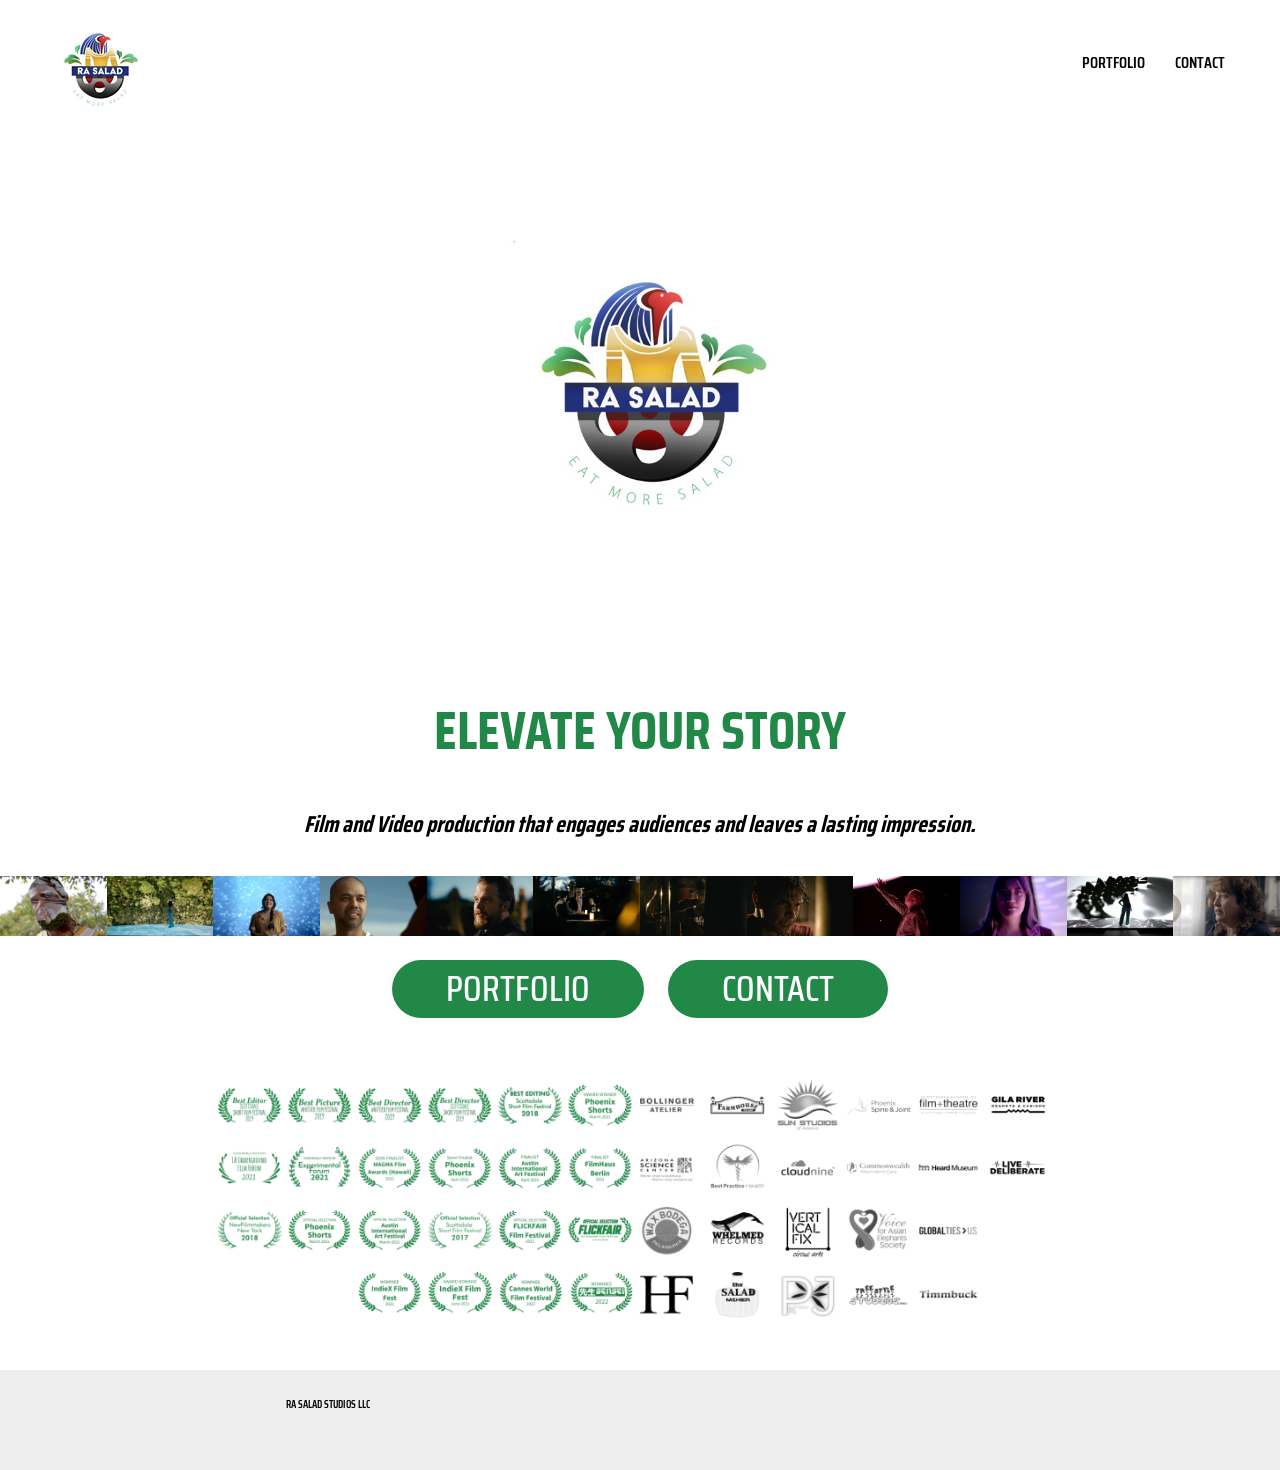
==== commit 1e95a602: "not sure" ====
--- a/index.html
+++ b/index.html
@@ -187,7 +187,7 @@
 	</div>
 				<div class="ast-mobile-header-content content-align-flex-start ">
 						<div class="ast-builder-menu-mobile ast-builder-menu ast-builder-menu-mobile-focus-item ast-builder-layout-element site-header-focus-item" data-section="section-header-mobile-menu">
-			<div class="ast-main-header-bar-alignment"><div class="main-header-bar-navigation"><nav class="site-navigation ast-flex-grow-1 navigation-accessibility" id="ast-mobile-site-navigation" aria-label="Site Navigation" itemtype="https://schema.org/SiteNavigationElement" itemscope="itemscope"><div id="ast-hf-mobile-menu" class="main-navigation"><ul class="main-header-menu ast-nav-menu ast-flex  submenu-with-border astra-menu-animation-fade  stack-on-mobile ast-mega-menu-enabled"><li class="page_item page-item-20 menu-item"><a href="contact/" class="menu-link">CONTACT</a></li><li class="page_item page-item-7 current-menu-item menu-item current-menu-item"><a href="./" class="menu-link">HOME</a></li><li class="page_item page-item-18 menu-item"><a href="portfolio/" class="menu-link">PORTFOLIO</a></li></ul></div></nav></div></div>		</div>
+			<div class="ast-main-header-bar-alignment"><div class="main-header-bar-navigation"><nav class="site-navigation ast-flex-grow-1 navigation-accessibility" id="ast-mobile-site-navigation" aria-label="Site Navigation" itemtype="https://schema.org/SiteNavigationElement" itemscope="itemscope"><div id="ast-hf-mobile-menu" class="main-navigation"><ul class="main-header-menu ast-nav-menu ast-flex  submenu-with-border astra-menu-animation-fade  stack-on-mobile ast-mega-menu-enabled"><li class="page_item page-item-20 menu-item"><a href="contact/" class="menu-link">CONTACT</a></li><li class="page_item page-item-18 menu-item"><a href="portfolio/" class="menu-link">PORTFOLIO</a></li></ul></div></nav></div></div>		</div>
 					</div>
 			</div>
 				<header id="ast-fixed-header" class="site-header header-main-layout-1 ast-primary-menu-enabled ast-logo-title-inline ast-hide-custom-menu-mobile ast-builder-menu-toggle-icon ast-mobile-header-inline" style="visibility: hidden;" data-type="fixed-header">
@@ -266,7 +266,7 @@
 	</div>
 				<div class="ast-mobile-header-content content-align-flex-start ">
 						<div class="ast-builder-menu-mobile ast-builder-menu ast-builder-menu-mobile-focus-item ast-builder-layout-element site-header-focus-item" data-section="section-header-mobile-menu">
-			<div class="ast-main-header-bar-alignment"><div class="main-header-bar-navigation"><nav class="site-navigation ast-flex-grow-1 navigation-accessibility" id="ast-mobile-site-navigation" aria-label="Site Navigation" itemtype="https://schema.org/SiteNavigationElement" itemscope="itemscope"><div id="ast-hf-mobile-menu" class="main-navigation"><ul class="main-header-menu ast-nav-menu ast-flex  submenu-with-border astra-menu-animation-fade  stack-on-mobile ast-mega-menu-enabled"><li class="page_item page-item-20 menu-item"><a href="contact/" class="menu-link">CONTACT</a></li><li class="page_item page-item-7 current-menu-item menu-item current-menu-item"><a href="./" class="menu-link">HOME</a></li><li class="page_item page-item-18 menu-item"><a href="portfolio/" class="menu-link">PORTFOLIO</a></li></ul></div></nav></div></div>		</div>
+			<div class="ast-main-header-bar-alignment"><div class="main-header-bar-navigation"><nav class="site-navigation ast-flex-grow-1 navigation-accessibility" id="ast-mobile-site-navigation" aria-label="Site Navigation" itemtype="https://schema.org/SiteNavigationElement" itemscope="itemscope"><div id="ast-hf-mobile-menu" class="main-navigation"><ul class="main-header-menu ast-nav-menu ast-flex  submenu-with-border astra-menu-animation-fade  stack-on-mobile ast-mega-menu-enabled"><li class="page_item page-item-20 menu-item"><a href="contact/" class="menu-link">CONTACT</a></li><li class="page_item page-item-18 menu-item"><a href="portfolio/" class="menu-link">PORTFOLIO</a></li></ul></div></nav></div></div>		</div>
 					</div>
 			</div>
 
@@ -296,7 +296,7 @@
 
 
 
-<figure class="wp-block-video alignfull"><video poster="media/video/homepage-header-poster.jpg" playsinline height="858" style="aspect-ratio: 2048 / 858;" width="2048" autoplay controls loop muted preload="auto" src="media/video/homepage-header-reel.mov"></video></figure>
+<figure class="wp-block-video alignfull"><video poster="media/video/homepage-header-poster.jpg" playsinline height="858" style="aspect-ratio: 2048 / 858;" width="2048" autoplay loop muted preload="auto" src="media/video/homepage-header-reel.mov"></video></figure>
 
 
 
--- a/styles/site.css
+++ b/styles/site.css
@@ -24,3 +24,138 @@
 	width: 100%;
 	height: auto;
 }
+
+/* Sticky desktop header: no grey shadow line under the bar. */
+#ast-fixed-header .ast-primary-header-bar,
+#ast-fixed-header .main-header-bar,
+#ast-fixed-header .ast-main-header-wrap,
+.main-header-bar.ast-sticky-active {
+	box-shadow: none !important;
+	border-bottom: none !important;
+}
+
+/* Hero reel: never show native playback chrome. */
+.wp-block-video {
+	line-height: 0;
+	overflow: hidden;
+	background: transparent;
+}
+
+.wp-block-video video {
+	display: block;
+	background: transparent;
+}
+
+.wp-block-video video::-webkit-media-controls,
+.wp-block-video video::-webkit-media-controls-panel,
+.wp-block-video video::-webkit-media-controls-enclosure,
+.wp-block-video video::-webkit-media-controls-start-playback-button,
+.wp-block-video video::-webkit-media-controls-overlay-play-button {
+	display: none !important;
+	opacity: 0 !important;
+	-webkit-appearance: none;
+}
+
+/* HOME is only in the mobile menus; the logo already goes there. */
+.ast-mobile-header-content .page-item-7,
+#ast-hf-mobile-menu .page-item-7 {
+	display: none !important;
+}
+
+/* Keep the site ID at the theme's 94px size, with a little air on the left. */
+.custom-logo {
+	width: 94px !important;
+	height: auto !important;
+	max-height: 94px;
+}
+
+.site-header-primary-section-left .site-branding,
+.ast-mobile-header-wrap .site-branding {
+	padding-left: 0.55rem;
+}
+
+@media (max-width: 921px) {
+	/* Solid header so the reel cannot show through it or through the
+	   join with the dropdown. The 120px spacer is a few pixels short
+	   of the bar, which left a sliver of video at the top. */
+	.ast-mobile-header-wrap,
+	.ast-mobile-header-wrap .ast-primary-header-bar,
+	.ast-mobile-header-wrap .main-header-bar {
+		background: #fff !important;
+		box-shadow: none !important;
+		border-bottom: none !important;
+	}
+
+	.ast-mobile-header-content {
+		margin-top: -2px;
+		border-top: none !important;
+		box-shadow: none !important;
+	}
+
+	.home .entry-content > .wp-block-spacer:first-child {
+		height: 123px !important;
+	}
+
+	/* Home headline and subhead sit flush against the viewport. */
+	.home h3.wp-block-heading {
+		padding-left: 2.25rem !important;
+		padding-right: 2.25rem !important;
+		box-sizing: border-box;
+		max-width: 100%;
+	}
+
+	.home h3.wp-block-heading:first-of-type {
+		font-size: clamp(1.85rem, 8.4vw, 54px) !important;
+	}
+
+	/* Portfolio / Contact sit side by side, a little larger, with air between. */
+	.home .entry-content > .wp-block-buttons {
+		flex-direction: row !important;
+		flex-wrap: nowrap !important;
+		justify-content: center;
+		align-items: center;
+		gap: 1.15em;
+		padding-left: 1.25rem;
+		padding-right: 1.25rem;
+		box-sizing: border-box;
+	}
+
+	.home .entry-content > .wp-block-buttons .wp-block-button {
+		margin: 0 !important;
+		width: auto !important;
+	}
+
+	.home .entry-content > .wp-block-buttons .wp-block-button__link {
+		font-size: 1.08rem !important;
+		padding: 0.55em 1.45em !important;
+		white-space: nowrap;
+	}
+
+	/* Contact page tagline under the form. */
+	p.wp-elements-b5b26af46c1430f1007a16f6c83cca90 {
+		font-size: 0.95rem !important;
+		line-height: 1.35 !important;
+		padding-left: 2.25rem !important;
+		padding-right: 2.25rem !important;
+		box-sizing: border-box;
+		max-width: 100%;
+		overflow-wrap: break-word;
+	}
+
+	/* Keep a little air under the photo strip, without the old
+	   180px min-height that also pushed the team cards down. */
+	.uagb-block-75fd1b31 {
+		min-height: 0 !important;
+		padding-top: 1.15rem !important;
+		padding-bottom: 0 !important;
+		margin-bottom: 0 !important;
+	}
+
+	.uagb-block-173a9c4c {
+		padding-top: 0.6rem !important;
+	}
+
+	.page-id-20 .ra-photo-strip {
+		margin-top: 1.35rem !important;
+	}
+}
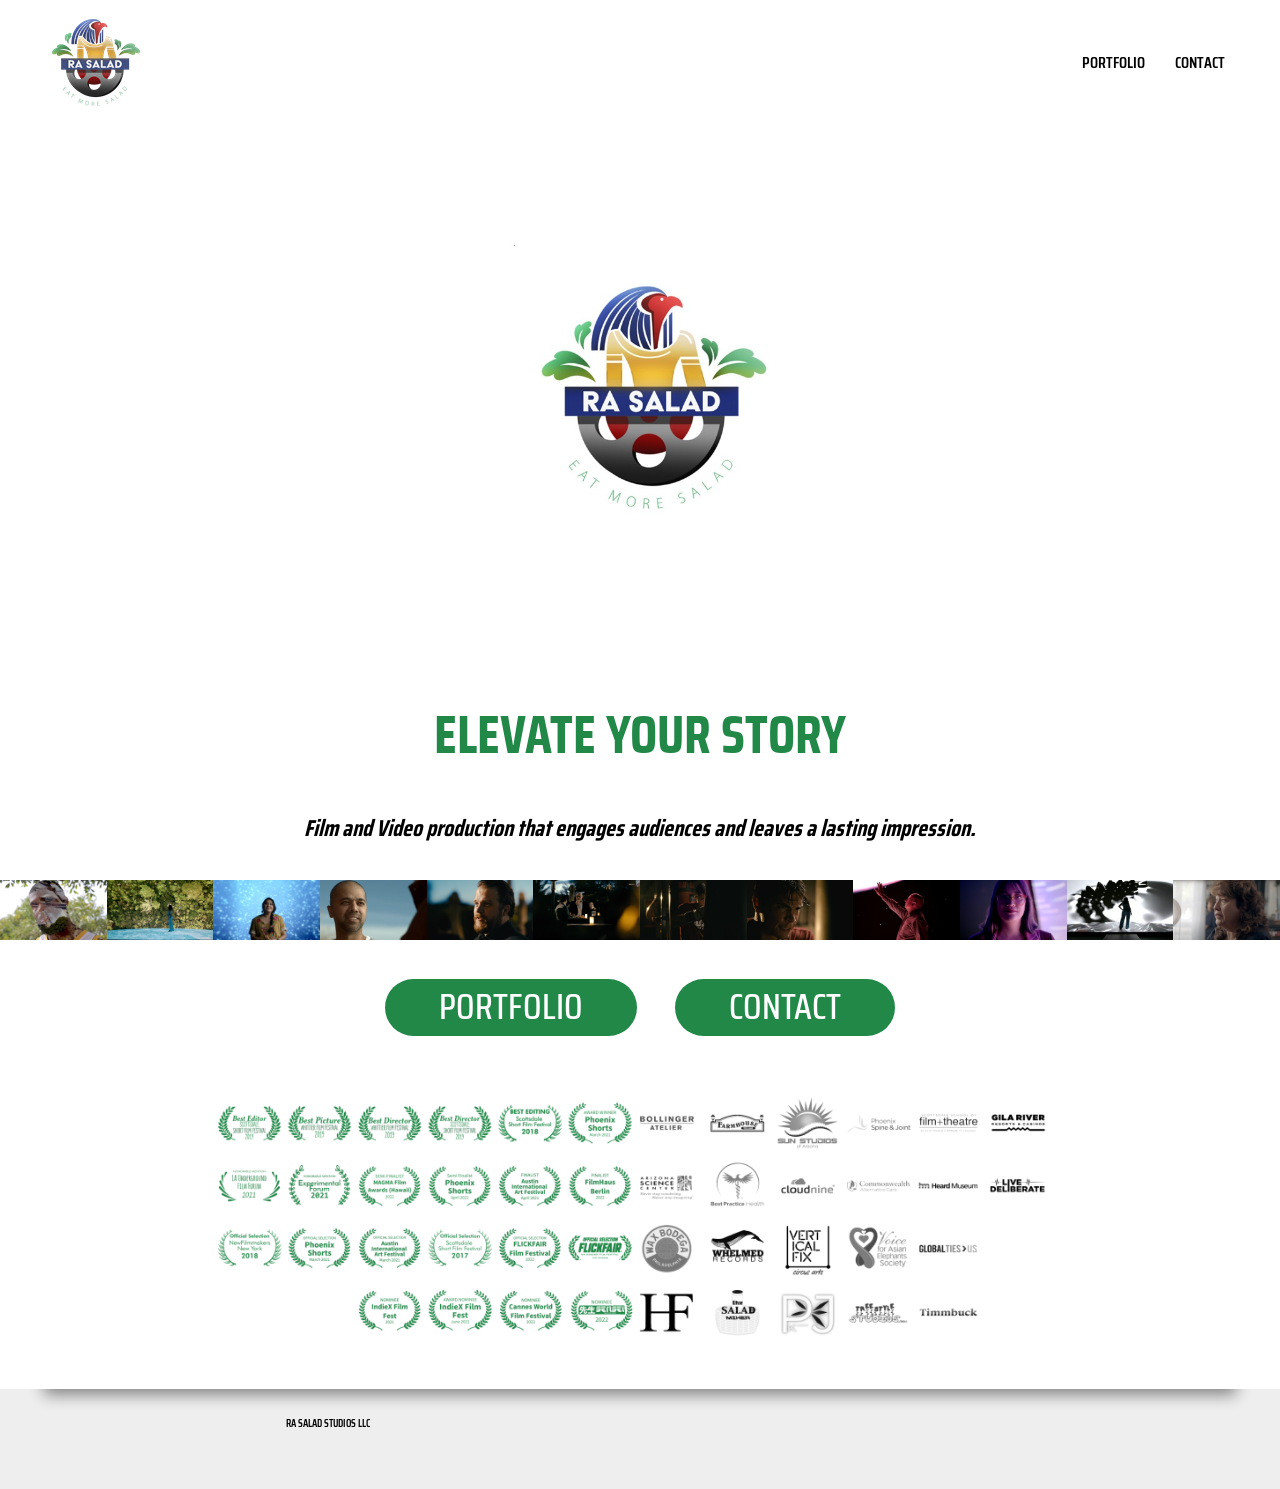
==== commit 149d446e: "Tweaks" ====
--- a/index.html
+++ b/index.html
@@ -68,7 +68,7 @@
 
 <link rel="canonical" href="./" />
 
-<style id="uagb-style-conditional-extension">@media (min-width: 1025px){body .uag-hide-desktop.uagb-google-map__wrap,body .uag-hide-desktop{display:none !important}}@media (min-width: 768px) and (max-width: 1024px){body .uag-hide-tab.uagb-google-map__wrap,body .uag-hide-tab{display:none !important}}@media (max-width: 767px){body .uag-hide-mob.uagb-google-map__wrap,body .uag-hide-mob{display:none !important}}</style><style id="uagb-style-frontend-7">.uag-blocks-common-selector{z-index:var(--z-index-desktop) !important}@media(max-width: 976px){.uag-blocks-common-selector{z-index:var(--z-index-tablet) !important}}@media(max-width: 767px){.uag-blocks-common-selector{z-index:var(--z-index-mobile) !important}}</style><link rel="stylesheet" href="styles/site.css" media="all" />
+<style id="uagb-style-conditional-extension">@media (min-width: 1025px){body .uag-hide-desktop.uagb-google-map__wrap,body .uag-hide-desktop{display:none !important}}@media (min-width: 768px) and (max-width: 1024px){body .uag-hide-tab.uagb-google-map__wrap,body .uag-hide-tab{display:none !important}}@media (max-width: 767px){body .uag-hide-mob.uagb-google-map__wrap,body .uag-hide-mob{display:none !important}}</style><style id="uagb-style-frontend-7">.uag-blocks-common-selector{z-index:var(--z-index-desktop) !important}@media(max-width: 976px){.uag-blocks-common-selector{z-index:var(--z-index-tablet) !important}}@media(max-width: 767px){.uag-blocks-common-selector{z-index:var(--z-index-mobile) !important}}</style><link rel="stylesheet" href="styles/site.css?v=20260816i" media="all" />
 <link rel="icon" href="media/logos/app-icon-32x32.png" sizes="32x32" />
 <link rel="icon" href="media/logos/app-icon-192x192.png" sizes="192x192" />
 <link rel="apple-touch-icon" href="media/logos/app-icon-180x180.png" />
--- a/styles/site.css
+++ b/styles/site.css
@@ -25,13 +25,63 @@
 	height: auto;
 }
 
-/* Sticky desktop header: no grey shadow line under the bar. */
+/* Home header sits over the reel. The theme leaves the bar transparent
+   (background:none), which reads as a thin grey line on the video.
+   Paint the whole stack white and cover the 1px join. */
+.home #masthead,
+.home #masthead .ast-main-header-wrap,
+.home #masthead .ast-primary-header-bar,
+.home #masthead .main-header-bar,
+.home #masthead .site-primary-header-wrap,
+.home #masthead .ast-mobile-header-wrap,
+.home #masthead .ast-mobile-header-wrap .ast-primary-header-bar,
+.home #masthead .ast-mobile-header-wrap .main-header-bar,
+.home.ast-theme-transparent-header #masthead .main-header-bar,
+.home.ast-theme-transparent-header.ast-header-break-point #masthead .main-header-bar,
+.home #ast-fixed-header,
+.home #ast-fixed-header .main-header-bar,
+.home #ast-fixed-header .ast-primary-header-bar {
+	background: #fff !important;
+	background-color: #fff !important;
+	box-shadow: none !important;
+	border: none !important;
+	border-bottom: none !important;
+	outline: none !important;
+}
+
+.home #masthead::after {
+	content: "";
+	position: absolute;
+	left: 0;
+	right: 0;
+	bottom: -2px;
+	height: 3px;
+	background: #fff;
+	pointer-events: none;
+	z-index: 2;
+}
+
+#masthead .ast-primary-header-bar,
+#masthead .main-header-bar,
+#ast-desktop-header .main-header-bar,
+#ast-mobile-header .main-header-bar,
 #ast-fixed-header .ast-primary-header-bar,
 #ast-fixed-header .main-header-bar,
 #ast-fixed-header .ast-main-header-wrap,
-.main-header-bar.ast-sticky-active {
+.main-header-bar.ast-sticky-active,
+.ast-theme-transparent-header .main-header-bar {
 	box-shadow: none !important;
+	border: none !important;
 	border-bottom: none !important;
+}
+
+.home .entry-content > .wp-block-spacer:first-child {
+	height: 126px !important;
+	background: #fff;
+}
+
+.home .wp-block-video {
+	margin-top: -2px;
 }
 
 /* Hero reel: never show native playback chrome. */
@@ -62,11 +112,28 @@
 	display: none !important;
 }
 
-/* Keep the site ID at the theme's 94px size, with a little air on the left. */
-.custom-logo {
+/* Keep the site ID square and unstretched, including when the sticky
+   bar shrinks the mark from 94px to 55px. */
+.custom-logo,
+.site-logo-img img {
 	width: 94px !important;
-	height: auto !important;
-	max-height: 94px;
+	height: 94px !important;
+	max-width: 94px !important;
+	max-height: 94px !important;
+	object-fit: contain !important;
+	object-position: center;
+}
+
+#masthead .ast-sticky-shrunk .site-logo-img img,
+#masthead .ast-sticky-shrunk .custom-logo,
+#ast-fixed-header .ast-sticky-shrunk .site-logo-img img,
+#ast-fixed-header .ast-sticky-shrunk .custom-logo,
+.ast-sticky-main-shrink #masthead .ast-sticky-shrunk .site-logo-img img {
+	width: 55px !important;
+	height: 55px !important;
+	max-width: 55px !important;
+	max-height: 55px !important;
+	object-fit: contain !important;
 }
 
 .site-header-primary-section-left .site-branding,
@@ -74,10 +141,86 @@
 	padding-left: 0.55rem;
 }
 
+/* Live-site shadows:
+   caption = “Our curated…” on rasalad.com/portfolio
+   page-bottom = “Want to see more?” block just above the Portfolio footer */
+:root {
+	--ra-caption-shadow: 6px 6px 9px rgba(0, 0, 0, 0.2);
+	--ra-page-bottom-shadow: 0px 50px 15px -44px #00000070;
+}
+
+/* Home Portfolio / Contact pair. Extra air from the photo strip, between
+   the two buttons, and down to the caption-style drop shadow. */
+.home .entry-content > .wp-block-buttons {
+	padding-top: calc(var(--wp--preset--spacing--50) * 1.6) !important;
+	padding-bottom: var(--wp--preset--spacing--50) !important;
+	gap: calc(var(--wp--style--block-gap, 24px) * 1.6);
+}
+
+/* Portfolio caption under the Production Reel. */
+.page-id-18 .ra-gallery--reel + .wp-block-buttons {
+	margin-top: 0 !important;
+	margin-bottom: 0 !important;
+	min-height: calc(var(--wp--preset--spacing--60) * 2);
+	display: flex !important;
+	align-items: center;
+	justify-content: center;
+	box-shadow: none;
+}
+
+.page-id-18 .ra-gallery--reel + .wp-block-buttons .wp-block-button__link {
+	color: #5e5e5e !important;
+	box-shadow: var(--ra-caption-shadow) !important;
+	padding-top: var(--wp--preset--spacing--20) !important;
+	padding-bottom: var(--wp--preset--spacing--20) !important;
+}
+
+/* Home wordmark and Contact team block: same resting shadow as the
+   live Portfolio “Want to see more?” container (125px-tall box, 25px
+   bottom padding, overlap onto the footer). No green hover. */
+.home .entry-content > figure.wp-block-image.aligncenter,
+.page-id-20 .uagb-block-173a9c4c {
+	position: relative;
+	overflow: visible !important;
+	width: 100%;
+	max-width: none;
+	margin-top: 0 !important;
+	margin-bottom: 0 !important;
+	padding-bottom: 25px;
+	box-sizing: border-box;
+}
+
+.home .entry-content > figure.wp-block-image.aligncenter img {
+	display: block;
+	margin-left: auto;
+	margin-right: auto;
+}
+
+.home .entry-content > figure.wp-block-image.aligncenter::after,
+.page-id-20 .uagb-block-173a9c4c::after {
+	content: "";
+	position: absolute;
+	left: 50%;
+	bottom: 0;
+	width: 100vw;
+	height: 125px;
+	transform: translateX(-50%);
+	pointer-events: none;
+	box-shadow: var(--ra-page-bottom-shadow);
+}
+
+.home #content,
+.home .ast-container,
+.home .entry-content,
+.page-id-20 #content,
+.page-id-20 .ast-container,
+.page-id-20 .entry-content {
+	overflow: visible;
+}
+
 @media (max-width: 921px) {
 	/* Solid header so the reel cannot show through it or through the
-	   join with the dropdown. The 120px spacer is a few pixels short
-	   of the bar, which left a sliver of video at the top. */
+	   join with the dropdown. */
 	.ast-mobile-header-wrap,
 	.ast-mobile-header-wrap .ast-primary-header-bar,
 	.ast-mobile-header-wrap .main-header-bar {
@@ -96,6 +239,20 @@
 		height: 123px !important;
 	}
 
+	/* Portfolio and Contact: keep the real mobile bar stuck to the
+	   top. Astra's cloned #ast-fixed-header is desktop-oriented. */
+	body:not(.home) #masthead {
+		position: sticky !important;
+		top: 0;
+		z-index: 99;
+		background: #fff !important;
+	}
+
+	body:not(.home) #masthead .ast-mobile-header-wrap,
+	body:not(.home) #masthead .main-header-bar {
+		background: #fff !important;
+	}
+
 	/* Home headline and subhead sit flush against the viewport. */
 	.home h3.wp-block-heading {
 		padding-left: 2.25rem !important;
@@ -114,7 +271,7 @@
 		flex-wrap: nowrap !important;
 		justify-content: center;
 		align-items: center;
-		gap: 1.15em;
+		gap: 1.84em;
 		padding-left: 1.25rem;
 		padding-right: 1.25rem;
 		box-sizing: border-box;
